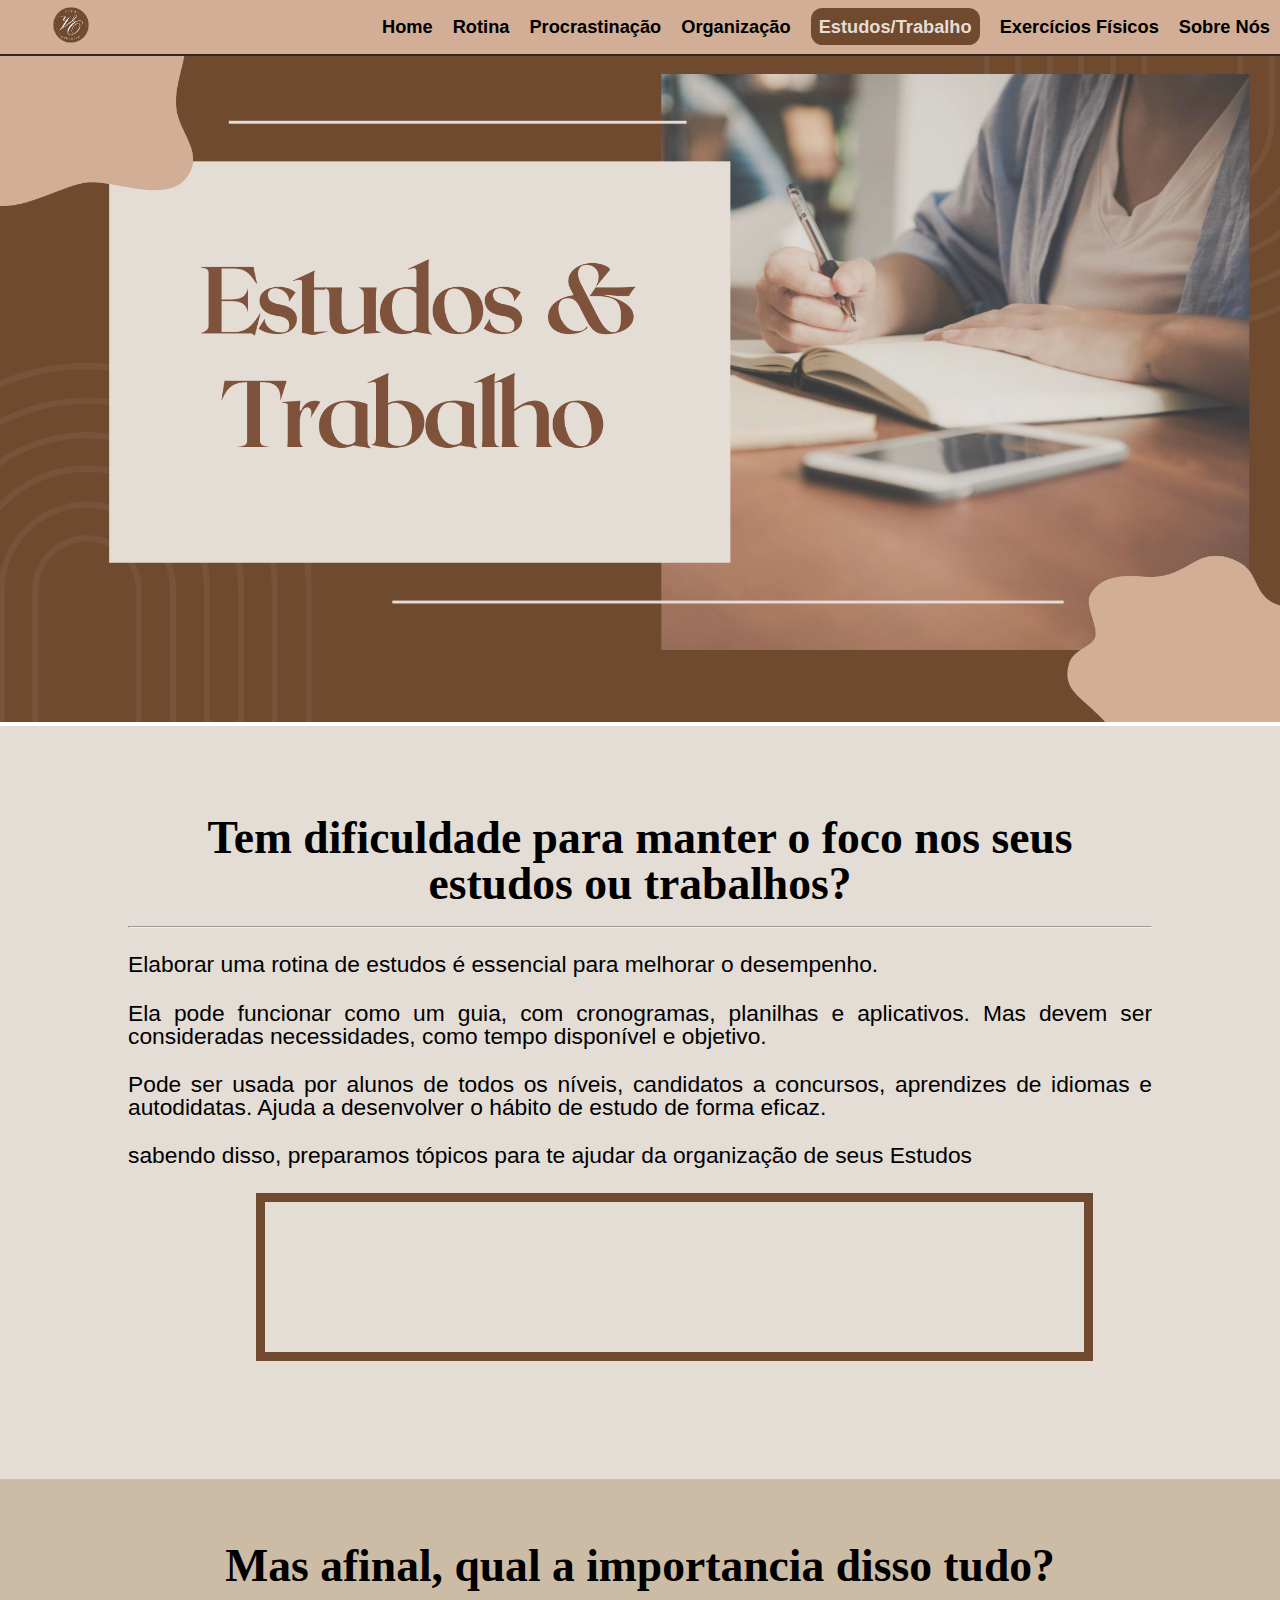
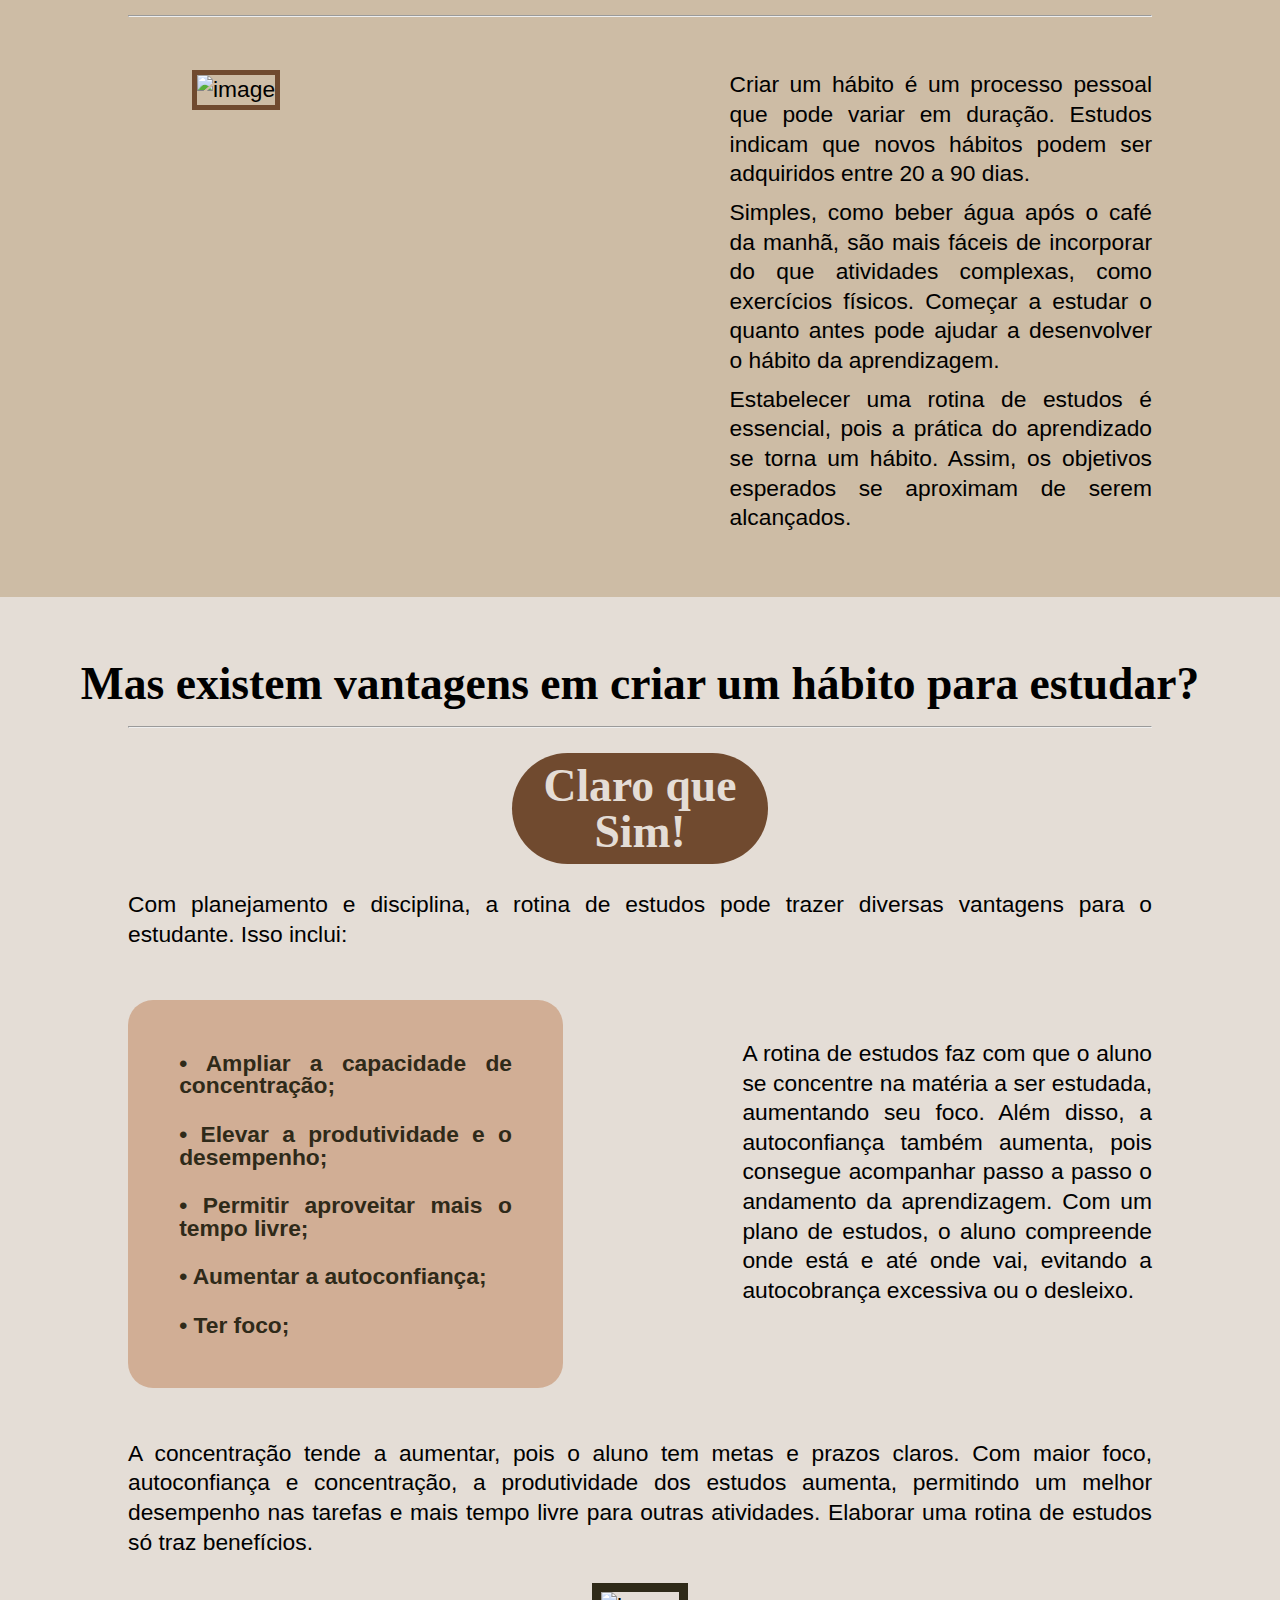
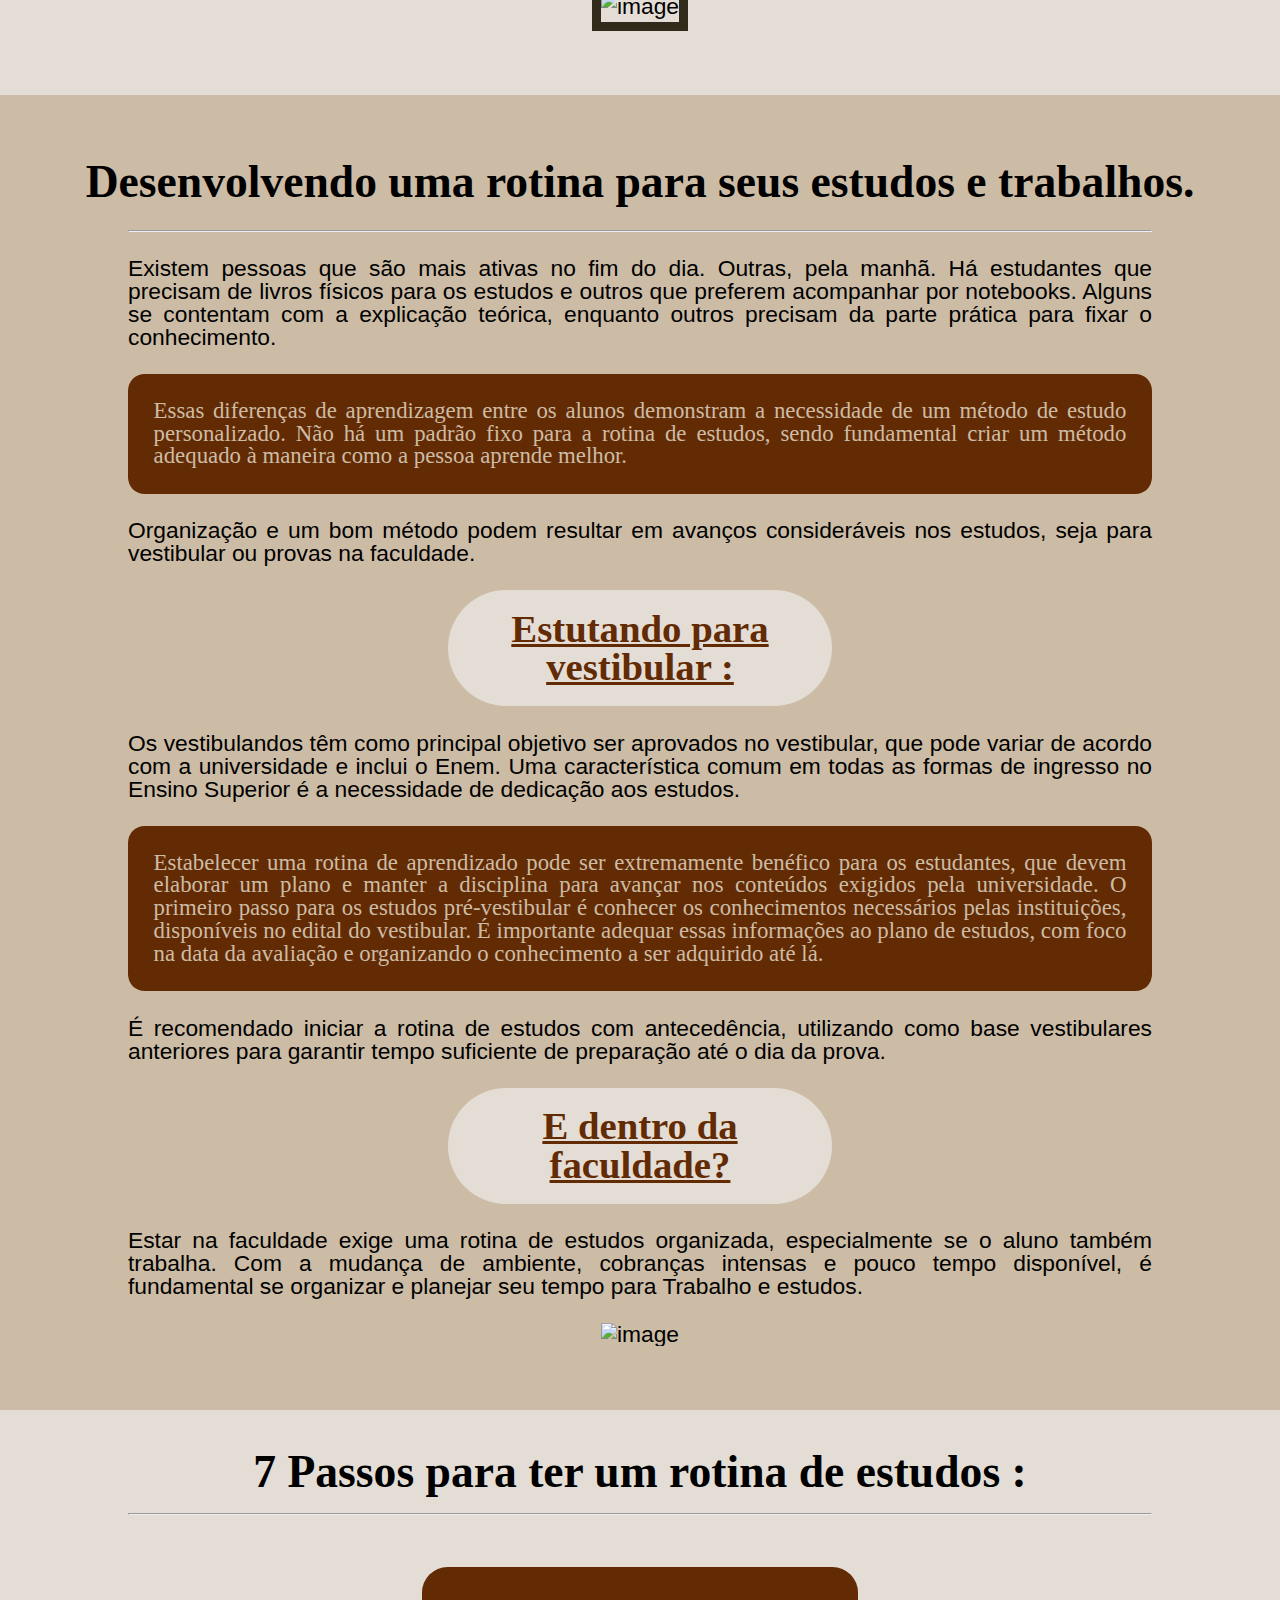
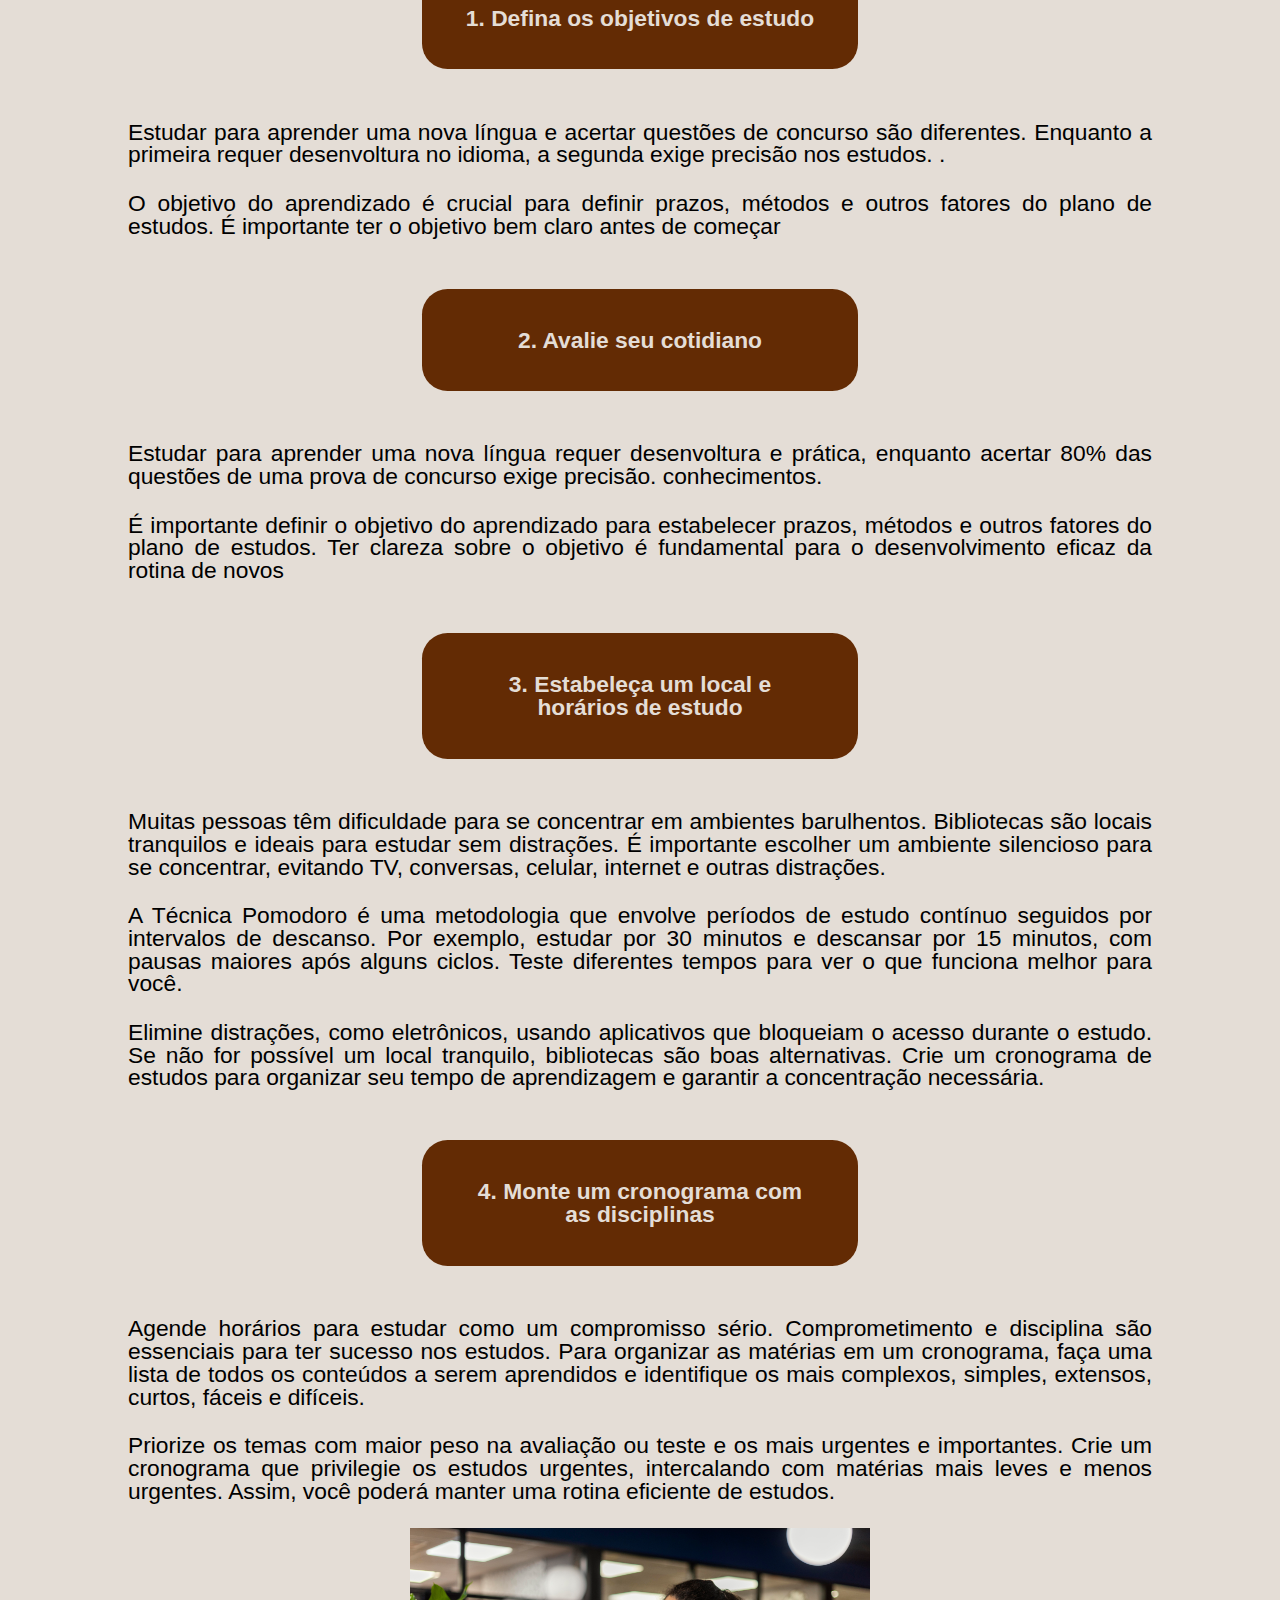
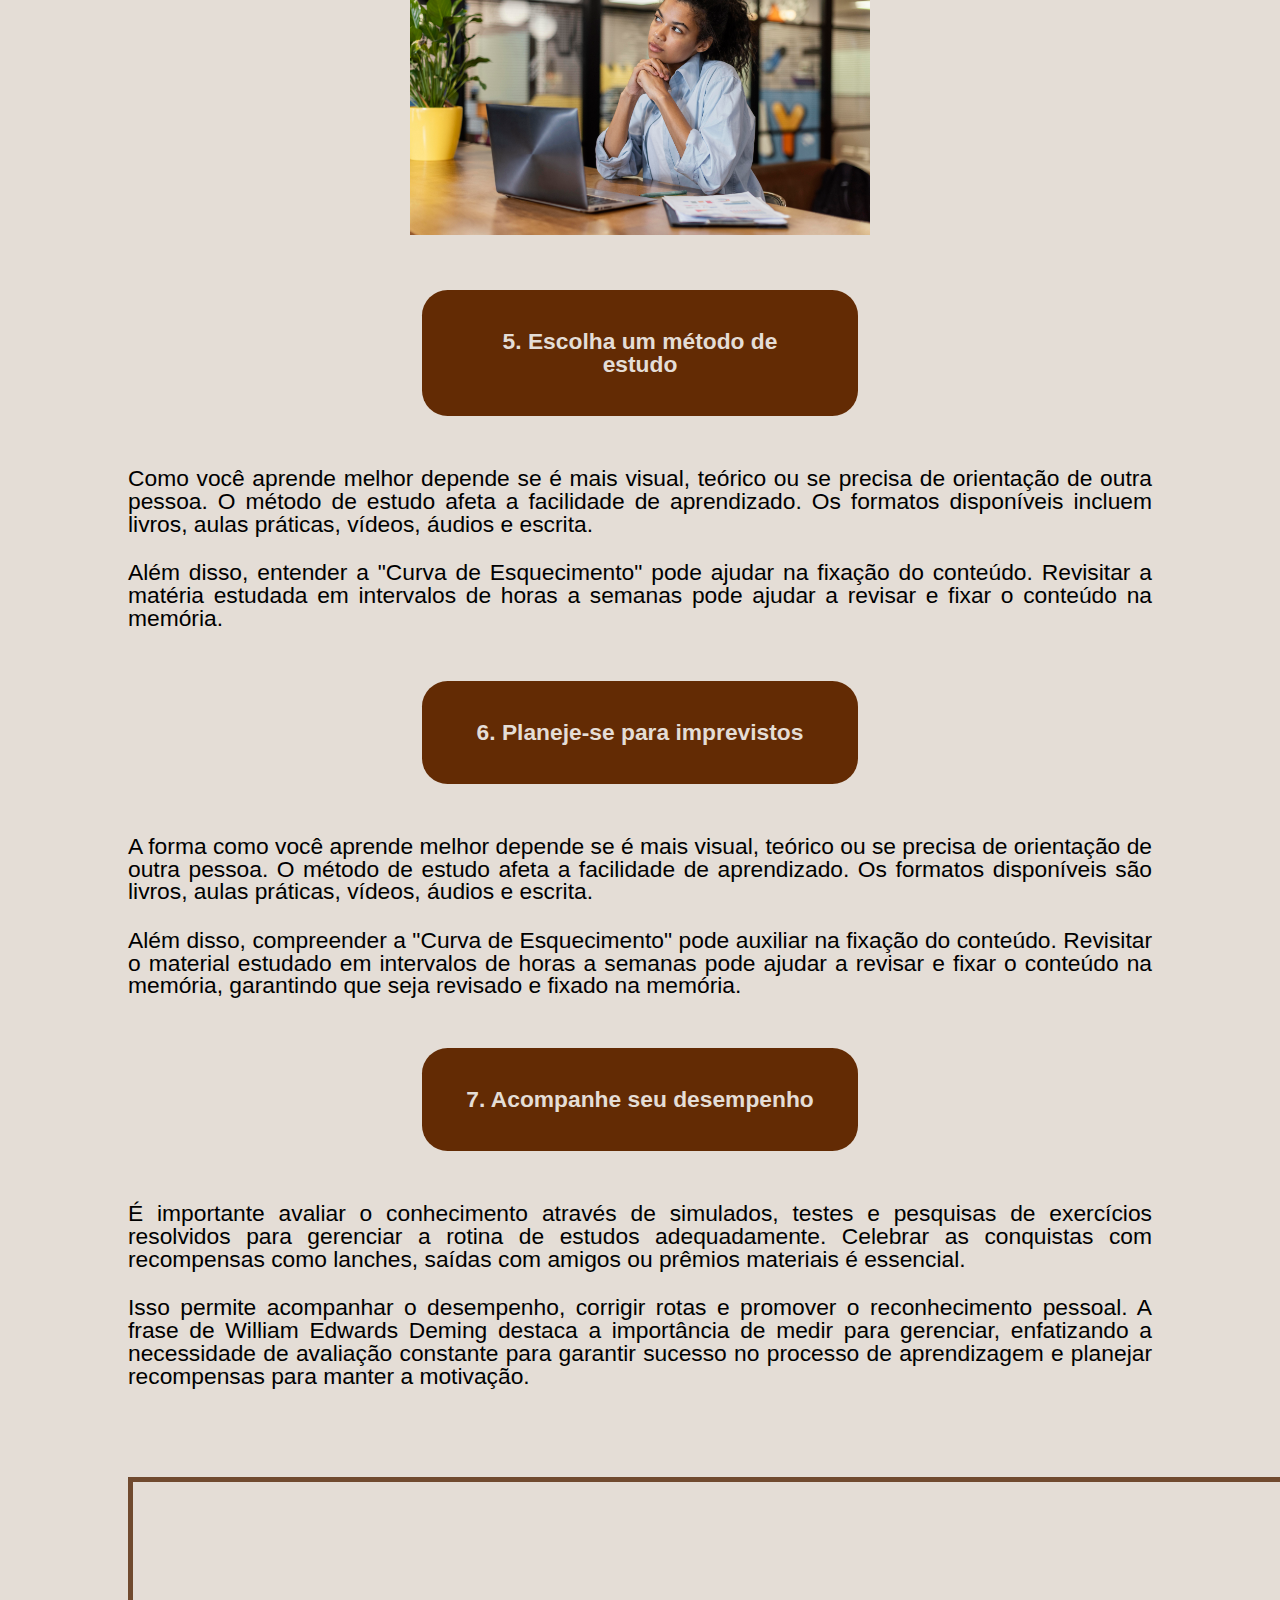
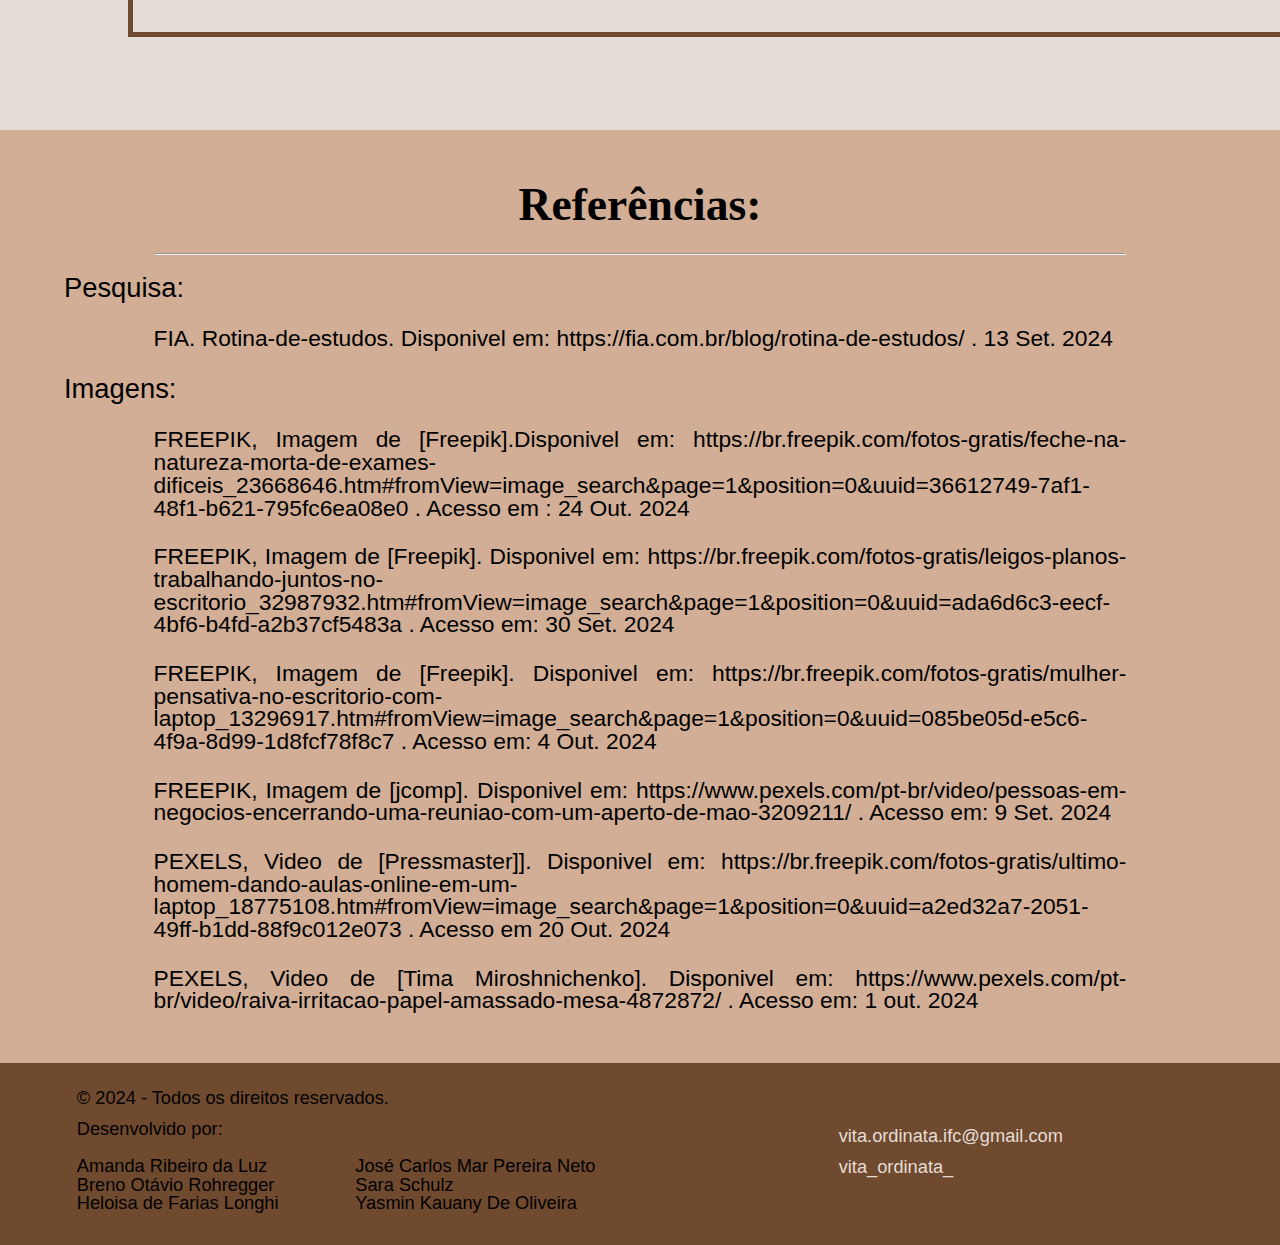
==== estudosTrabalho.html @ f7351e09 "correções ortograficas. Estudos e trabalhos" ====
<!DOCTYPE html>
<html lang="pt-br">

<head>
    <meta charset="UTF-8">
    <meta name="viewport" content="width=device-width, initial-scale=1.0">
    <title>Estudos e Trabalho</title>
    <link rel="stylesheet" href="CSS/style_estudosTrabalho.css" type="text/css">
    <script src="https://kit.fontawesome.com/fdedbc4221.js" crossorigin="anonymous"></script>
</head>

<body class="estudosTrabalho">
    <header>
        <nav>
            <p><img src="src/LogoVitaOrdinata.png" alt="Logo Vita Ordinata"></p>
            <ul>
                <li>
                    <a href="index.html">Home</a>
                </li>
                <li>
                    <a href="rotina.html">Rotina</a>
                </li>
                <li>
                    <a href="procrastinacao.html">Procrastinação</a>
                </li>
                <li>
                    <a href="organizacao.html">Organização</a>
                </li>
                <li class="atual">
                    <a href="estudosTrabalho.html">Estudos/Trabalho</a>
                </li>
                <li>
                    <a href="exercicios.html">Exercícios Físicos</a>
                </li>
                <li>
                    <a href="sobre.html">Sobre Nós</a>
                </li>
            </ul>
        </nav>
    </header>
    <main>
        <p class="banner">
            <img src="./src/img.trabalhoEstudos/banner.png" alt="banner">
        </p>
        <section class="intro">  
            <h2>
                Tem dificuldade para manter o foco nos seus <br> estudos ou trabalhos?
            </h2>
            <hr>
            <p> 
                Elaborar uma rotina de estudos é essencial para melhorar o desempenho. 
            </p> 
            <p> 
                Ela pode funcionar como um guia, com cronogramas, planilhas e aplicativos. Mas devem ser consideradas necessidades, como tempo disponível e objetivo. 
            </p>
            <p> 
                Pode ser usada por alunos de todos os níveis, candidatos a concursos, aprendizes de idiomas e autodidatas. Ajuda a desenvolver o hábito de estudo de forma eficaz. 
            </p> 
             <p> 
                sabendo disso, preparamos tópicos para te ajudar da organização de seus Estudos 
            </p>
            <p class="video" >
                <video width="1250" autoplay loop muted>
                    <source src="src/img.trabalhoEstudos/dificuldadeEstudo.mp4">
                </video>
            </p>
             </section> 
             <section class="importancia"> 
                <h2> 
                    Mas afinal, qual a importancia disso tudo? 
                </h2>
                <hr>
                <div class="maior">
                    <div class="image">
                        <p class="image">
                            <img src="./src/img.trabalhoEstudos/livro.jpg" alt="image" width="750">
                        </p>
                    </div>
                    <div class="texto">
                        <p>
                            Criar um hábito é um processo pessoal que pode variar em duração. Estudos indicam que novos hábitos podem ser adquiridos entre 20 a 90 dias.
                        </p>
                        <p>
                            Simples, como beber água após o café da manhã, são mais fáceis de incorporar do que atividades complexas, como exercícios físicos. Começar a estudar o quanto antes pode ajudar a desenvolver o hábito da aprendizagem.
                        </p>  
                        <p>
                            Estabelecer uma rotina de estudos é essencial, pois a prática do aprendizado se torna um hábito. Assim, os objetivos esperados se aproximam de serem alcançados.
                        </p>
                    </div>
                </div>
             </section>
             <section class="vantagens">
                <h2>
                    Mas existem vantagens em criar um hábito para estudar?
                </h2>
                <hr>
                <h2 class="resposta">
                    Claro que Sim!
                </h2>
                <p>
                    Com planejamento e disciplina, a rotina de estudos pode trazer diversas vantagens para o estudante. Isso inclui:
                </p>
                <div class="maior">
                    <div class="lista">
                        <ul>
                            <li>
                                • Ampliar a capacidade de concentração;
                            </li>
                            <li>
                                • Elevar a produtividade e o desempenho;
                            </li>
                            <li>
                                • Permitir aproveitar mais o tempo livre;
                            </li>
                            <li>
                                • Aumentar a autoconfiança;
                            </li>
                            <li>
                                • Ter foco;
                            </li>
                        </ul>
                    </div>
                    <div class="text"> 
                        <p>
                            A rotina de estudos faz com que o aluno se concentre na matéria a ser estudada, aumentando seu foco. Além disso, a autoconfiança também aumenta, pois consegue acompanhar passo a passo o andamento da aprendizagem. Com um plano de estudos, o aluno compreende onde está e até onde vai, evitando a autocobrança excessiva ou o desleixo. 
                        </p>
                    </div> 
                </div>
                <p>
                    A concentração tende a aumentar, pois o aluno tem metas e prazos claros. Com maior foco, autoconfiança e concentração, a produtividade dos estudos aumenta, permitindo um melhor desempenho nas tarefas e mais tempo livre para outras atividades. Elaborar uma rotina de estudos só traz benefícios.
                </p>
                <p class="img">
                    <img src="./src/img.trabalhoEstudos/book.jpg" alt="image">
                </p>
             </section>
             <section class="rotina">
                <h2>
                    Desenvolvendo uma rotina para seus estudos e trabalhos.
                </h2>
                <hr>
                <p>
                    Existem pessoas que são mais ativas no fim do dia. Outras, pela manhã. Há estudantes que precisam de livros físicos para os estudos e outros que preferem acompanhar por notebooks. Alguns se contentam com a explicação teórica, enquanto outros precisam da parte prática para fixar o conhecimento.
                </p>
                <p class="diferente">
                    Essas diferenças de aprendizagem entre os alunos demonstram a necessidade de um método de estudo personalizado. Não há um padrão fixo para a rotina de estudos, sendo fundamental criar um método adequado à maneira como a pessoa aprende melhor. 
                </p>
                <p>
                    Organização e um bom método podem resultar em avanços consideráveis nos estudos, seja para vestibular ou provas na faculdade.
                </p>
                <h3>
                    Estutando para vestibular :
                </h3>
                <p>
                    Os vestibulandos têm como principal objetivo ser aprovados no vestibular, que pode variar de acordo com a universidade e inclui o Enem. Uma característica comum em todas as formas de ingresso no Ensino Superior é a necessidade de dedicação aos estudos. 
                </p>
                <p class="diferente">
                    Estabelecer uma rotina de aprendizado pode ser extremamente benéfico para os estudantes, que devem elaborar um plano e manter a disciplina para avançar nos conteúdos exigidos pela universidade. O primeiro passo para os estudos pré-vestibular é conhecer os conhecimentos necessários pelas instituições, disponíveis no edital do vestibular. É importante adequar essas informações ao plano de estudos, com foco na data da avaliação e organizando o conhecimento a ser adquirido até lá.
                </p>
                <p>
                    É recomendado iniciar a rotina de estudos com antecedência, utilizando como base vestibulares anteriores para garantir tempo suficiente de preparação até o dia da prova.
                </p>
                <h3>
                    E dentro da faculdade?
                </h3>
                <p>
                    Estar na faculdade exige uma rotina de estudos organizada, especialmente se o aluno também trabalha. Com a mudança de ambiente, cobranças intensas e pouco tempo disponível, é fundamental se organizar e planejar seu tempo para Trabalho e estudos.
                </p>
                <p class="img">
                    <img src="./src/img.trabalhoEstudos/mesaWork.jpg" alt="image">
                </p>
             </section>
             <section class="lista">
                <h2>7 Passos para ter um rotina de estudos :</h2>
                <hr>
                <ul>
                    <li>
                        <h3>1. Defina os objetivos de estudo</h3>
                        <p>
                            Estudar para aprender uma nova língua e acertar questões de concurso são diferentes. Enquanto a primeira requer desenvoltura no idioma, a segunda exige precisão nos estudos. .
                            
                        </p>
                        <p>
                            O objetivo do aprendizado é crucial para definir prazos, métodos e outros fatores do plano de estudos. É importante ter o objetivo bem claro antes de começar
                        </p>
                    </li>
                    <li>
                        <h3>
                            2. Avalie seu cotidiano
                        </h3>
                        <p>
                            Estudar para aprender uma nova língua requer desenvoltura e prática, enquanto acertar 80% das questões de uma prova de concurso exige precisão. conhecimentos.
                        </p>
                        <p>
                            É importante definir o objetivo do aprendizado para estabelecer prazos, métodos e outros fatores do plano de estudos. Ter clareza sobre o objetivo é fundamental para o desenvolvimento eficaz da rotina de novos 
                        </p>
                    </li>
                    <li>
                        <h3>
                            3. Estabeleça um local e horários de estudo
                        </h3>
                        <p>
                            Muitas pessoas têm dificuldade para se concentrar em ambientes barulhentos. Bibliotecas são locais tranquilos e ideais para estudar sem distrações. É importante escolher um ambiente silencioso para se concentrar, evitando TV, conversas, celular, internet e outras distrações. 
                        </p>
                        <p>
                            A Técnica Pomodoro é uma metodologia que envolve períodos de estudo contínuo seguidos por intervalos de descanso. Por exemplo, estudar por 30 minutos e descansar por 15 minutos, com pausas maiores após alguns ciclos. Teste diferentes tempos para ver o que funciona melhor para você. 
                        </p>
                        <p>
                            Elimine distrações, como eletrônicos, usando aplicativos que bloqueiam o acesso durante o estudo. Se não for possível um local tranquilo, bibliotecas são boas alternativas. Crie um cronograma de estudos para organizar seu tempo de aprendizagem e garantir a concentração necessária.
                        </p>
                    </li>
                    <li>
                        <h3>
                            4. Monte um cronograma com as disciplinas
                        </h3>
                        <p>
                            Agende horários para estudar como um compromisso sério. Comprometimento e disciplina são essenciais para ter sucesso nos estudos. Para organizar as matérias em um cronograma, faça uma lista de todos os conteúdos a serem aprendidos e identifique os mais complexos, simples, extensos, curtos, fáceis e difíceis. 
                        </p>
                        <p>
                            Priorize os temas com maior peso na avaliação ou teste e os mais urgentes e importantes. Crie um cronograma que privilegie os estudos urgentes, intercalando com matérias mais leves e menos urgentes. Assim, você poderá manter uma rotina eficiente de estudos.
                        </p>
                    </li>
                    <li>
                    <p class="img">
                        <img src="./src/img.trabalhoEstudos/pensando.jpg" alt="image">
                    </p>
                </li>
                    <li> 
                        <h3>
                            5. Escolha um método de estudo
                        </h3>
                        <p>
                            Como você aprende melhor depende se é mais visual, teórico ou se precisa de orientação de outra pessoa. O método de estudo afeta a facilidade de aprendizado. Os formatos disponíveis incluem livros, aulas práticas, vídeos, áudios e escrita. 
                        </p>
                        <p>
                            Além disso, entender a "Curva de Esquecimento" pode ajudar na fixação do conteúdo. Revisitar a matéria estudada em intervalos de horas a semanas pode ajudar a revisar e fixar o conteúdo na memória.
                        </p>
                    </li>
                    <li>
                        <h3>
                            6. Planeje-se para imprevistos
                        </h3>
                        <p>
                            A forma como você aprende melhor depende se é mais visual, teórico ou se precisa de orientação de outra pessoa. O método de estudo afeta a facilidade de aprendizado. Os formatos disponíveis são livros, aulas práticas, vídeos, áudios e escrita. 
                        </p>
                        <p>
                            Além disso, compreender a "Curva de Esquecimento" pode auxiliar na fixação do conteúdo. Revisitar o material estudado em intervalos de horas a semanas pode ajudar a revisar e fixar o conteúdo na memória, garantindo que seja revisado e fixado na memória.
                        </p>
                    </li>
                    <li>
                        <h3>
                            7. Acompanhe seu desempenho
                        </h3>
                        <p>
                            É importante avaliar o conhecimento através de simulados, testes e pesquisas de exercícios resolvidos para gerenciar a rotina de estudos adequadamente. Celebrar as conquistas com recompensas como lanches, saídas com amigos ou prêmios materiais é essencial. 
                        </p>
                        <p>
                            Isso permite acompanhar o desempenho, corrigir rotas e promover o reconhecimento pessoal. A frase de William Edwards Deming destaca a importância de medir para gerenciar, enfatizando a necessidade de avaliação constante para garantir sucesso no processo de aprendizagem e planejar recompensas para manter a motivação.
                        </p>
                    </li>
                </ul>
                <p class="video">
                    <video width="1475" autoplay loop muted>
                        <source src="./src/img.trabalhoEstudos/trabalhoFinalizado.mp4">
                    </video>
                </p>
             </section>
             <section class="referencias">
                
                <h2>
                    Referências:
                </h2>
                <hr>
                <h3>
                    Pesquisa:
                </h3>
                <p>
                    FIA. Rotina-de-estudos. Disponivel em: <a href="https://fia.com.br/blog/rotina-de-estudos/">https://fia.com.br/blog/rotina-de-estudos/</a> . 13 Set. 2024
                </p>
                <h3>
                    Imagens:
                </h3>
                <p>
                    FREEPIK, Imagem de [Freepik].Disponivel em: <a href="https://br.freepik.com/fotos-gratis/feche-na-natureza-morta-de-exames-dificeis_23668646.htm#fromView=image_search&page=1&position=0&uuid=36612749-7af1-48f1-b621-795fc6ea08e0">https://br.freepik.com/fotos-gratis/feche-na-natureza-morta-de-exames-dificeis_23668646.htm#fromView=image_search&page=1&position=0&uuid=36612749-7af1-48f1-b621-795fc6ea08e0</a> . Acesso em : 24 Out. 2024
                </p>
                <p>
                    FREEPIK, Imagem de [Freepik]. Disponivel em: <a href="https://br.freepik.com/fotos-gratis/leigos-planos-trabalhando-juntos-no-escritorio_32987932.htm#fromView=image_search&page=1&position=0&uuid=ada6d6c3-eecf-4bf6-b4fd-a2b37cf5483a">https://br.freepik.com/fotos-gratis/leigos-planos-trabalhando-juntos-no-escritorio_32987932.htm#fromView=image_search&page=1&position=0&uuid=ada6d6c3-eecf-4bf6-b4fd-a2b37cf5483a</a> . Acesso em: 30 Set. 2024
                </p>
                <p>
                    FREEPIK, Imagem de [Freepik]. Disponivel em: <a href=" https://br.freepik.com/fotos-gratis/mulher-pensativa-no-escritorio-com-laptop_13296917.htm#fromView=image_search&page=1&position=0&uuid=085be05d-e5c6-4f9a-8d99-1d8fcf78f8c7"> https://br.freepik.com/fotos-gratis/mulher-pensativa-no-escritorio-com-laptop_13296917.htm#fromView=image_search&page=1&position=0&uuid=085be05d-e5c6-4f9a-8d99-1d8fcf78f8c7</a> . Acesso em: 4 Out. 2024
                </p>
                
                <p>
                    FREEPIK, Imagem de [jcomp]. Disponivel em: <a href="https://www.pexels.com/pt-br/video/pessoas-em-negocios-encerrando-uma-reuniao-com-um-aperto-de-mao-3209211/"> https://www.pexels.com/pt-br/video/pessoas-em-negocios-encerrando-uma-reuniao-com-um-aperto-de-mao-3209211/ </a> . Acesso em: 9 Set. 2024
                </p>
                <p>
                    PEXELS, Video de [Pressmaster]]. Disponivel em: <a href="https://br.freepik.com/fotos-gratis/ultimo-homem-dando-aulas-online-em-um-laptop_18775108.htm#fromView=image_search&page=1&position=0&uuid=a2ed32a7-2051-49ff-b1dd-88f9c012e073">https://br.freepik.com/fotos-gratis/ultimo-homem-dando-aulas-online-em-um-laptop_18775108.htm#fromView=image_search&page=1&position=0&uuid=a2ed32a7-2051-49ff-b1dd-88f9c012e073</a> . Acesso em 20 Out. 2024
                </p>
                <p>
                    PEXELS, Video de [Tima Miroshnichenko]. Disponivel em: <a href=" https://www.pexels.com/pt-br/video/raiva-irritacao-papel-amassado-mesa-4872872/ "> https://www.pexels.com/pt-br/video/raiva-irritacao-papel-amassado-mesa-4872872/ </a>. Acesso em: 1 out. 2024
                </p>
             </section>
    </main>
    <footer>

        <ul>
            <li class="direitos">
                <p>&copy; 2024 - Todos os direitos reservados.</p>
            </li>
            <li class="des">
                <p>Desenvolvido por: </p>
            </li>

            <li class="alunos">
                <p>Amanda Ribeiro da Luz <br>
                    Breno Otávio Rohregger <br>
                    Heloisa de Farias Longhi </p>
                <p>José Carlos Mar Pereira Neto <br>
                    Sara Schulz <br>
                    Yasmin Kauany De Oliveira</p>
            </li>
        </ul>
        <ul class="logos">
            <li><a href="vita.ordinata.ifc@gmail.com"><i class="fa-solid fa-at"></i> vita.ordinata.ifc@gmail.com</a>
            </li>
            <li><a href="https://www.instagram.com/vita_ordinata_/"><span class="fa-brands fa-instagram"></span>
                    vita_ordinata_</a></li>
        </ul>
    </footer>
</body>

</html>
---- CSS/style_estudosTrabalho.css ----
/* http://meyerweb.com/eric/tools/css/reset/ 
   v2.0 | 20110126
   License: none (public domain)
*/

html,
body,
div,
span,
applet,
object,
iframe,
h1,
h2,
h3,
h4,
h5,
h6,
p,
blockquote,
pre,
a,
abbr,
acronym,
address,
big,
cite,
code,
del,
dfn,
em,
img,
ins,
kbd,
q,
s,
samp,
small,
strike,
strong,
sub,
sup,
tt,
var,
b,
u,
i,
center,
dl,
dt,
dd,
ol,
ul,
li,
fieldset,
form,
label,
legend,
table,
caption,
tbody,
tfoot,
thead,
tr,
th,
td,
article,
aside,
canvas,
details,
embed,
figure,
figcaption,
footer,
header,
hgroup,
menu,
nav,
output,
ruby,
section,
summary,
time,
mark,
audio,
video {
	margin: 0;
	padding: 0;
	border: 0;
	font-size: 100%;
	font: inherit;
	vertical-align: baseline;
}

/* HTML5 display-role reset for older browsers */
article,
aside,
details,
figcaption,
figure,
footer,
header,
hgroup,
menu,
nav,
section {
	display: block;
}

body {
	line-height: 1;
}

ol,
ul {
	list-style: none;
}

blockquote,
q {
	quotes: none;
}

blockquote:before,
blockquote:after,
q:before,
q:after {
	content: '';
	content: none;
}

table {
	border-collapse: collapse;
	border-spacing: 0;
}

/*==========================================
                GERAL
============================================*/

html {
	font-family: 'Trebuchet MS', 'Lucida Sans Unicode', 'Lucida Grande', 'Lucida Sans', Arial, sans-serif;
	font-size: calc(10px + 1vw);
}

a {
	color: black;
	text-decoration: none;
}
/*==========================================
           		 HEADER
============================================*/
header {
	border-bottom: 2.5px solid #2f2a19;
}
header nav {
	display: flex;
	background-color: #d1ae95;
	padding: 5px 0 5px 0;
	align-items: center;
	justify-content: space-between;
	position: fixed;
	top: 0%;
	width: 100%;
	border-bottom: 2.5px solid #2f2a19;
}

header nav p img{
	border-radius: 50px;
	justify-content: left;
	width: 40px;
	margin: 0 0 0 4vw;
}

header nav ul {
	display: flex;
	justify-content: right;
	font-size: 0.8rem;
	font-weight: bold;
}

header nav ul li {
	margin: 0 10px 0 10px;
}

header nav ul li.atual a {
	background-color: #704a2f;
	color: #e4ddd6;
	padding: 8px;
	border-radius: 0.5rem;
}
/*==========================================
            	MAIN
============================================*/
body.estudosTrabalho main h2{
	text-align: center;
	font-size: 2rem;
	font-weight: bold;
	font-family:'Times New Roman', Times, serif ;
}
body.estudosTrabalho main p{
	text-align: justify;
}
body.estudosTrabalho main p.img{
	text-align: center;
}
body.estudosTrabalho main p.img img{
	width: 45%;
}
body.estudosTrabalho main hr{
	margin: 1.5vw 10vw 1.5vw 10vw;
	color: #2f2a19;
}
/*==========================================
            	Banner
============================================*/
main p.banner img{
	width: 100%;
}
/*==========================================
            	Intro
============================================*/
section.intro{
	background-color: #e4ddd6;
	padding: 3vw 0 3vw 0;
}
section.intro h2{
	margin: 4vw 0 0 0;
}

section.intro p{
    margin: 2vw 10vw 2vw 10vw;
}
section.intro p.video video{
	margin: 0 10vw 4vw 10vw;
	text-align: center;
	border: 9px solid #704a2f;
	width: 80%;
}

/*==========================================
            	Importancia
============================================*/
section.importancia {
	background-color: #cdbca5;
	padding: 3vw 0 3vw 0;
}
section.importancia h2{
    margin: 2vw 0 2vw 0;
}
section.importancia div.maior{
	display: flex;
	width: 100%;
}
section.importancia div.maior div.image {
	width: 50%;
	margin: 2vw 2vw 2vw 10vw;
}
section.importancia p.image img{
	border: 5px solid #704a2f;
	width: 70%;
}
section.importancia div.maior div.texto{
	width: 50%;
	margin: 2vw 10vw 2vw 2vw ;
}
section.importancia p{
	margin: 0.7vw 0 0 5vw;
	line-height: 1.3rem;
}

/*==========================================
           		 Vantagens
============================================*/
section.vantagens{
	background-color: #e4ddd6;
	padding: 3vw 0 3vw 0;
	
}
section.vantagens h2{
	margin: 2vw 0 0 0;
}
section.vantagens h2.resposta{
	font-weight: bold;
	background-color: #704a2f;
	padding: 10px 10px 10px 10px;
	border-radius: 100px;
	color:#e4ddd6;
	margin: 2vw 40vw 2vw 40vw;
}
section.vantagens p{
	margin: 2vw 10vw 2vw 10vw;
	line-height: 1.3rem;
}
section.vantagens div.maior{
	display: flex;
}
section.vantagens div.maior div.lista{
	width: 50%;
	margin: 2vw 2vw 2vw 10vw;
}
section.vantagens ul{
	background-color: #d1ae95;
	border-radius: 25px;
	padding: 2vw;
	margin: 0 10vw 0 0;
}
section.vantagens ul li{
	text-align: justify;
	color: #2f2a19;
	margin: 2vw;
	font-weight: bold;
}
section.vantagens div.maior div.text{
	width: 50%;
}
section.vantagens div.maior div.text p{
	margin: 5vw 10vw 2vw 2vw ;
}
section.vantagens p.img img{
	border: #2f2a19 solid 9px;
}
/*==========================================
           		 Rotina
============================================*/
section.rotina{
	background-color: #cdbca5;
	padding: 3vw 0 3vw 0;
}
section.rotina p{
	margin: 2vw 10vw 2vw 10vw;
}
section.rotina h2{
	margin: 2vw;
}
section.rotina h3{
	font-weight: bold;
	font-size: 1.7rem;
	font-family: 'Times New Roman', Times, serif;
	text-align: center;
	background-color: #e4ddd6;
	padding: 1.5vw;
	border-radius: 10vw;
	color: #632b04;
	text-decoration: underline;
	margin: 2vw 35vw;
}
section.rotina p.diferente{
	background-color: #632b04;
	color: #cdbca5;
	padding: 2vw;
	border-radius: 1.3vw;
	font-family: 'Times New Roman', Times, serif;
}
/*==========================================
           		 Lista
============================================*/
section.lista{
	background-color: #e4ddd6;
	padding: 3vw 0 3vw 0;
}
section.lista ul li h3{
	text-align: center;
	font-weight: bold;
	margin: 4vw 33vw ;
	background-color: #632b04;
	color: #e4ddd6;
	padding: 40px;
	border-radius: 2vw ;
}
section.lista ul li p{
	margin: 2vw 10vw 2vw 10vw;;
}	
section.lista p.video video{
	margin: 5vw 10vw 4vw 10vw;
	text-align: center;
	border: 5px solid #704a2f;
}
/*==========================================
           		 Referencias
============================================*/
section.referencias {
	background-color: #d1ae95;
	padding: 2vw;
}
section.referencias h2{
	font-size: 2rem;
	margin: 2vw;
}
section.referencias h3{
	margin: 0 3vw 0 3vw;
	font-size: 1.2rem;
}
section.referencias p{
	margin: 2vw 10vw 2vw 10vw;
	text-align: left;
}
/*==========================================
           		 FOOTER
============================================*/
footer {
	background-color: #704a2f;
	padding: 2vw 0vw 2vw 0;
	display: flex;
	font-size: 0.8rem;

}

footer ul li a {
	color: #e4ddd6;
}

footer ul li.direitos p {
	margin: 0 4vw 0.2vw 6vw;
}

footer ul li.des p {
	margin: 1vw 1vw 1vw 6vw;
}

footer ul li.alunos {
	display: flex;

	font-size: 0.8rem;
}

footer ul li.alunos p {
	margin: 0.5vw 0 0.6vw 6vw;
}

footer ul.logos {
	margin: 2vw 4vw 1vw 18vw;
}

footer ul.logos li {
	margin: 1vw;
}
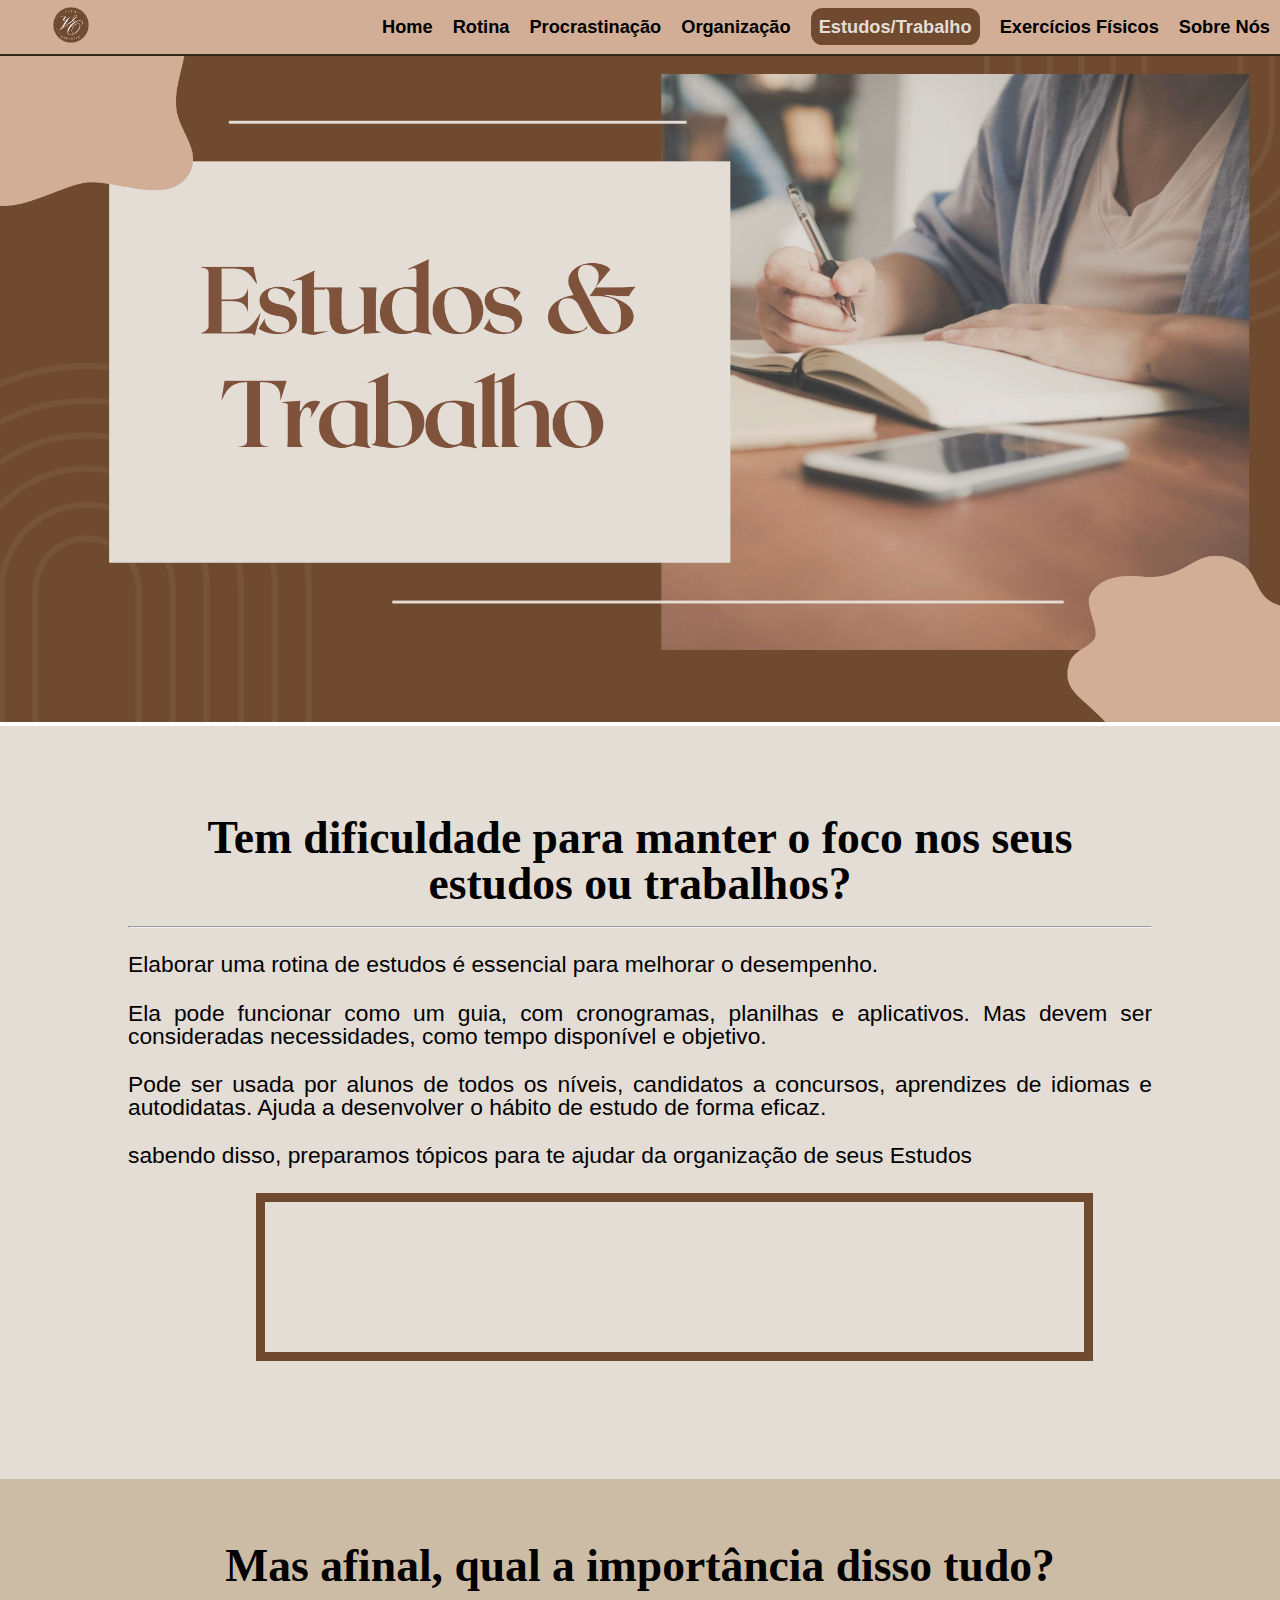
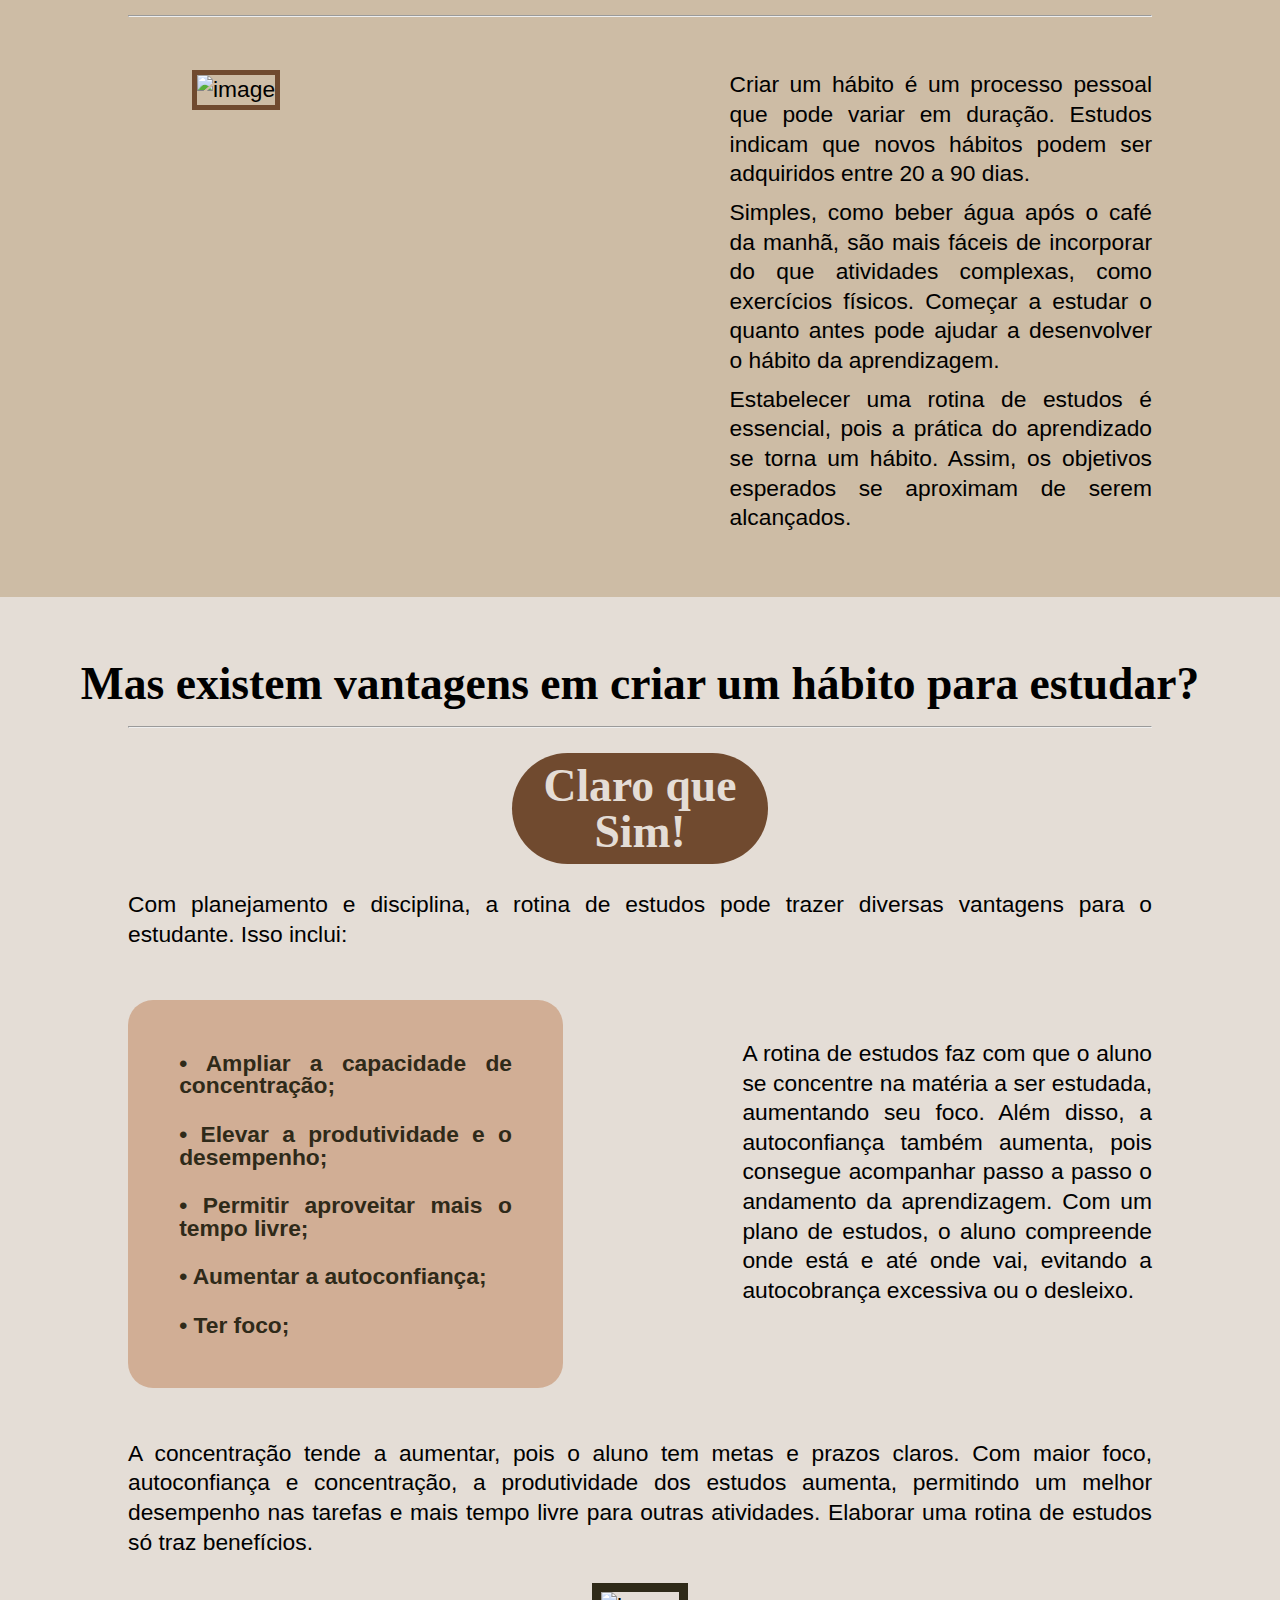
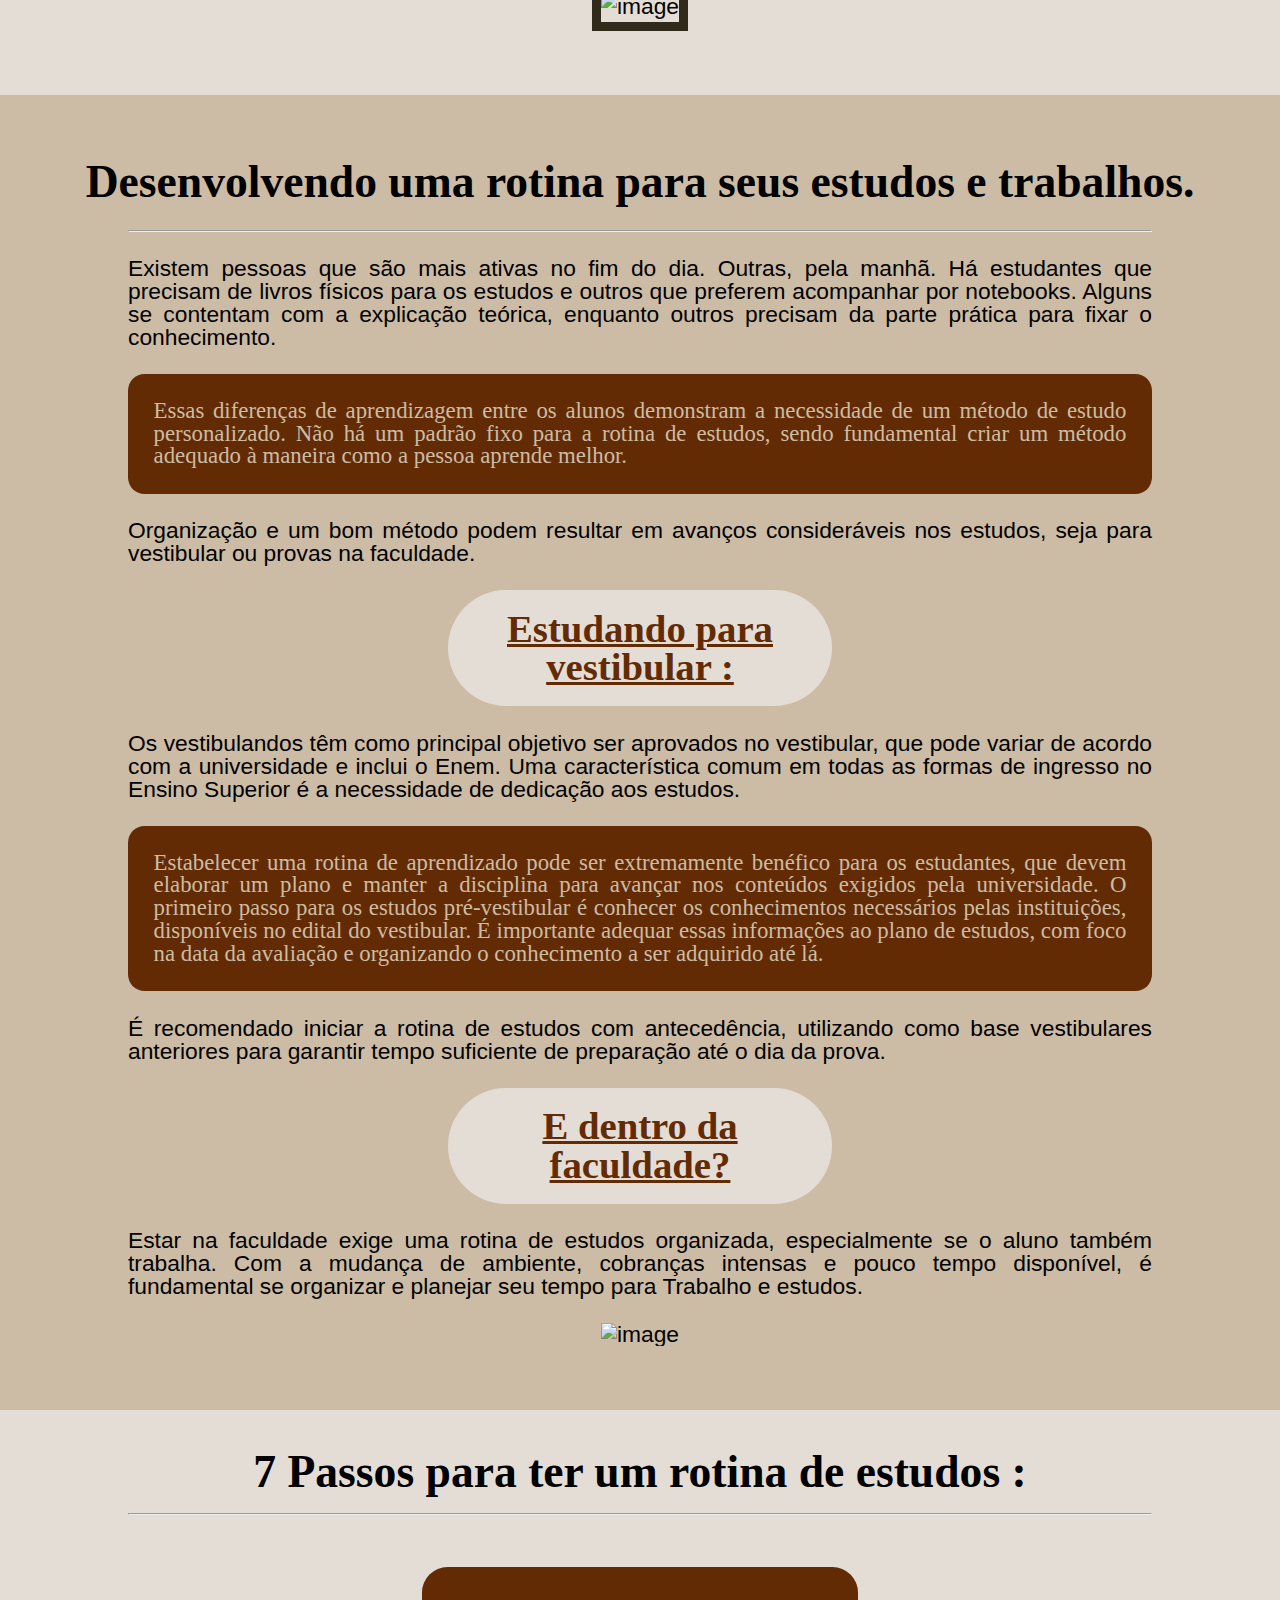
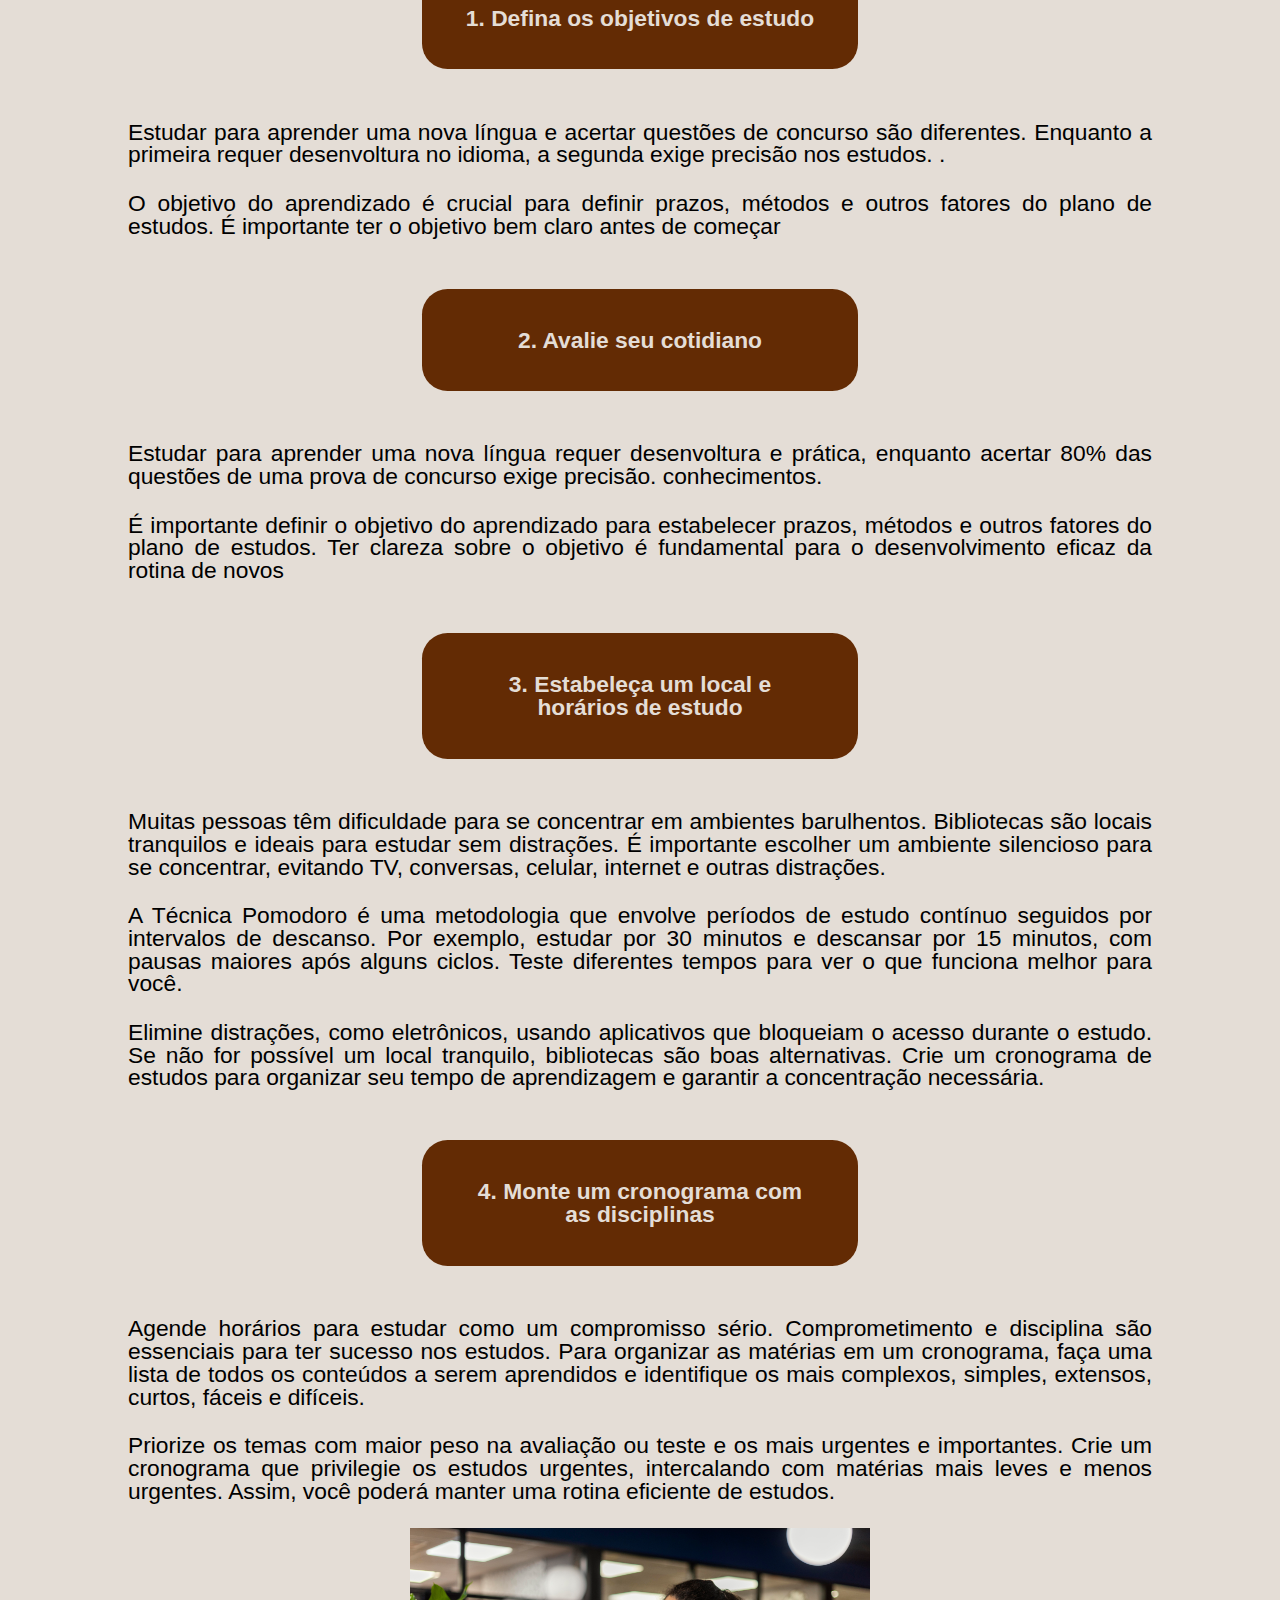
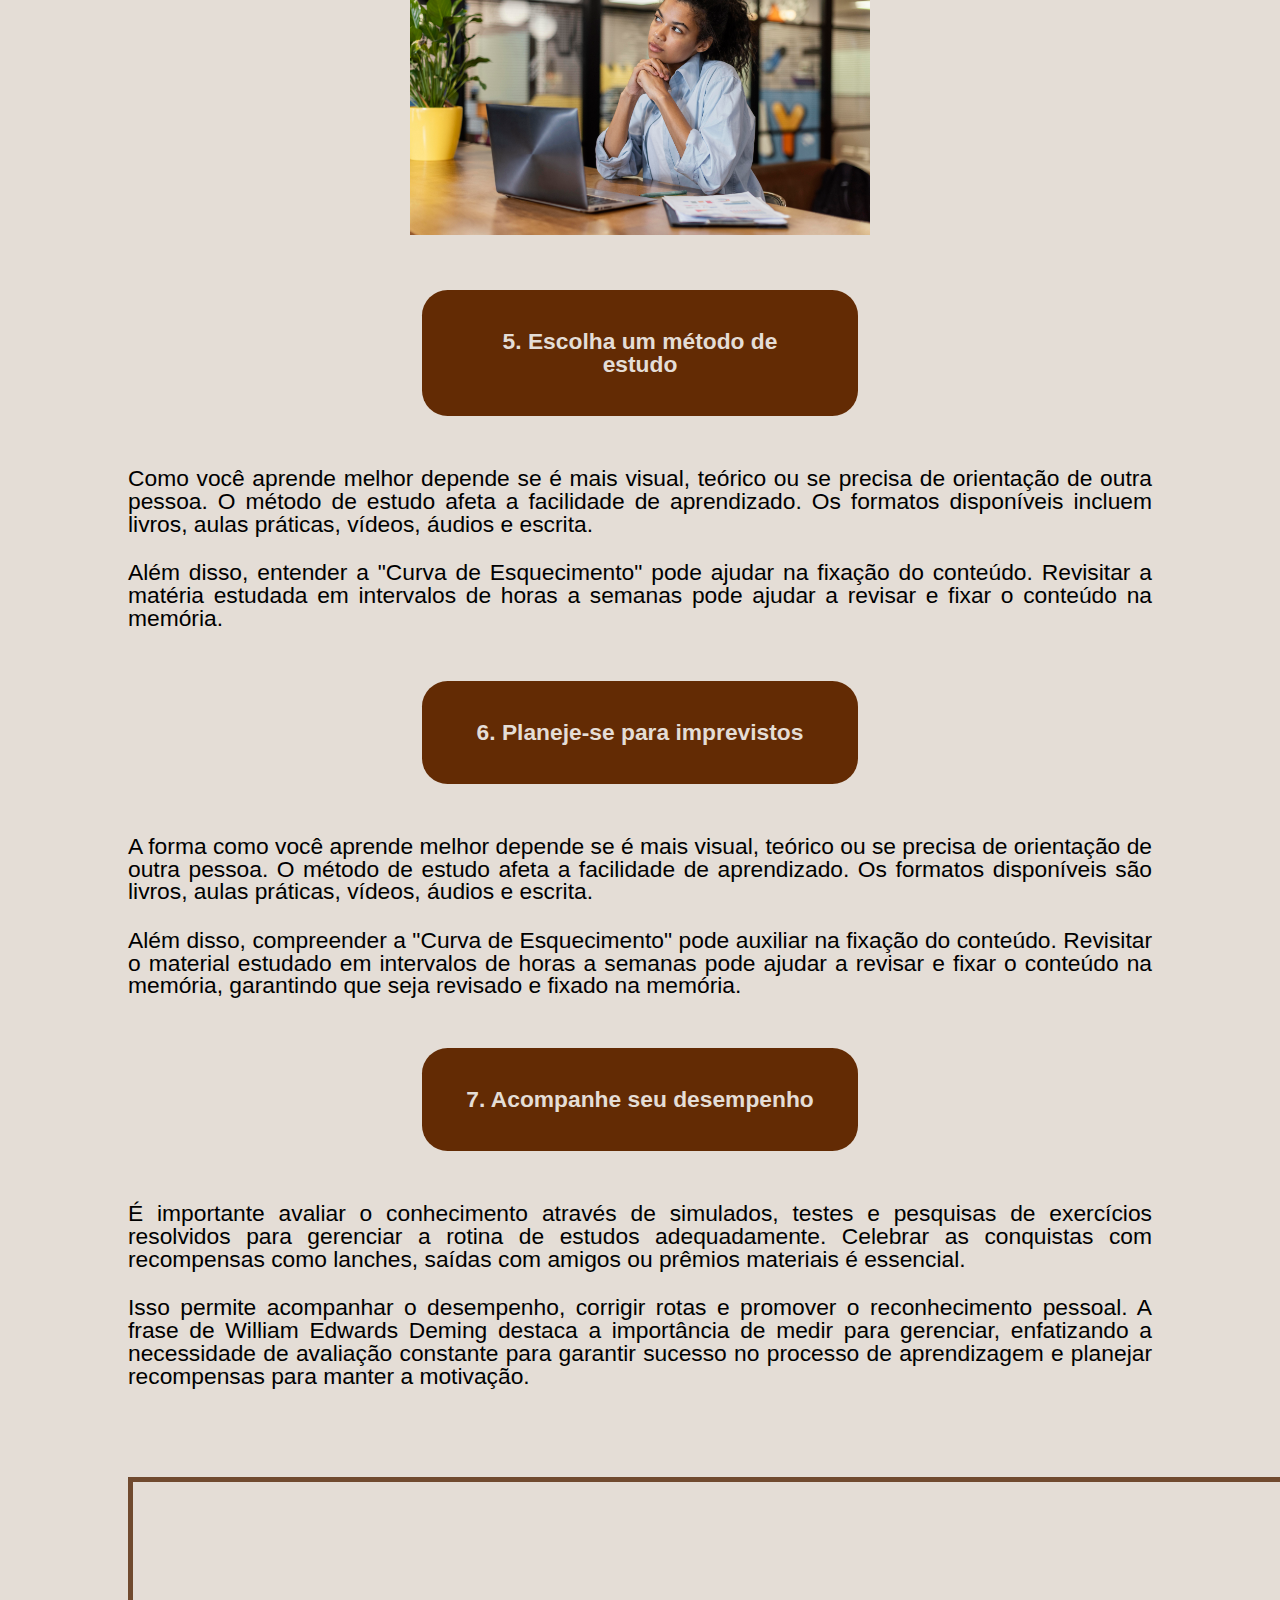
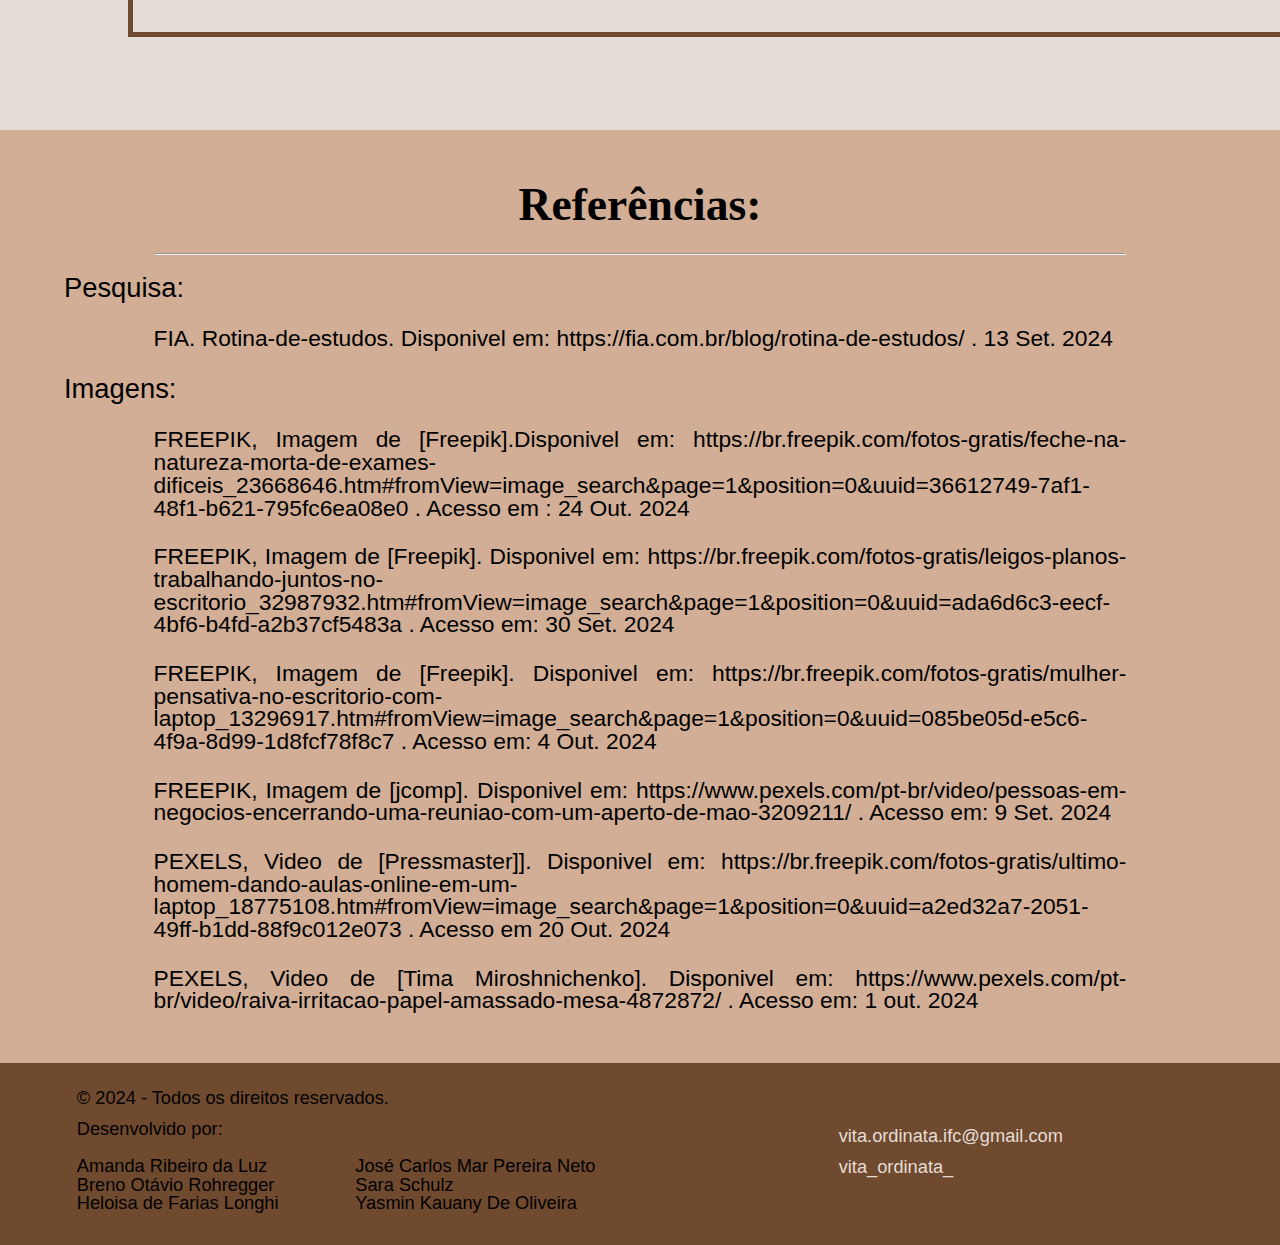
==== commit 186ddb73: "Correções ortográficas" ====
--- a/estudosTrabalho.html
+++ b/estudosTrabalho.html
@@ -67,7 +67,7 @@
              </section> 
              <section class="importancia"> 
                 <h2> 
-                    Mas afinal, qual a importancia disso tudo? 
+                    Mas afinal, qual a importância disso tudo? 
                 </h2>
                 <hr>
                 <div class="maior">
@@ -148,7 +148,7 @@
                     Organização e um bom método podem resultar em avanços consideráveis nos estudos, seja para vestibular ou provas na faculdade.
                 </p>
                 <h3>
-                    Estutando para vestibular :
+                    Estudando para vestibular :
                 </h3>
                 <p>
                     Os vestibulandos têm como principal objetivo ser aprovados no vestibular, que pode variar de acordo com a universidade e inclui o Enem. Uma característica comum em todas as formas de ingresso no Ensino Superior é a necessidade de dedicação aos estudos. 
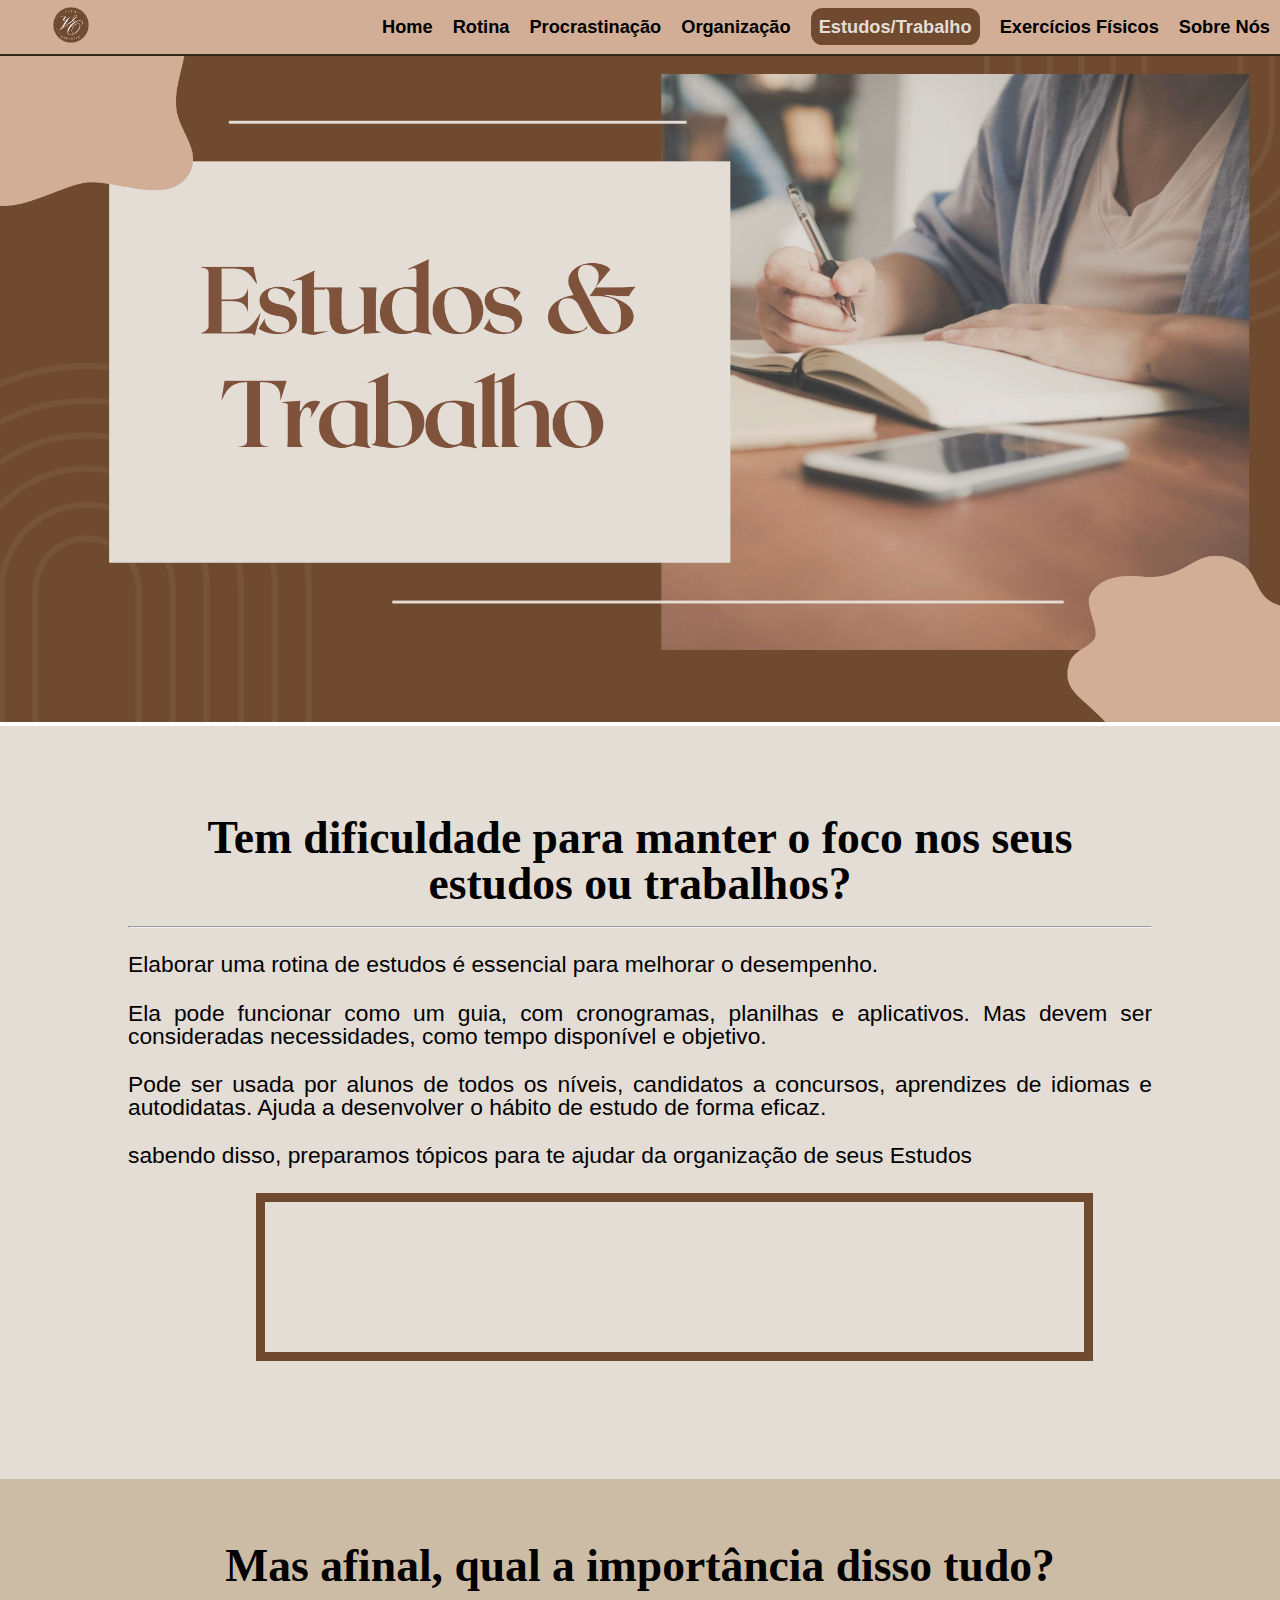
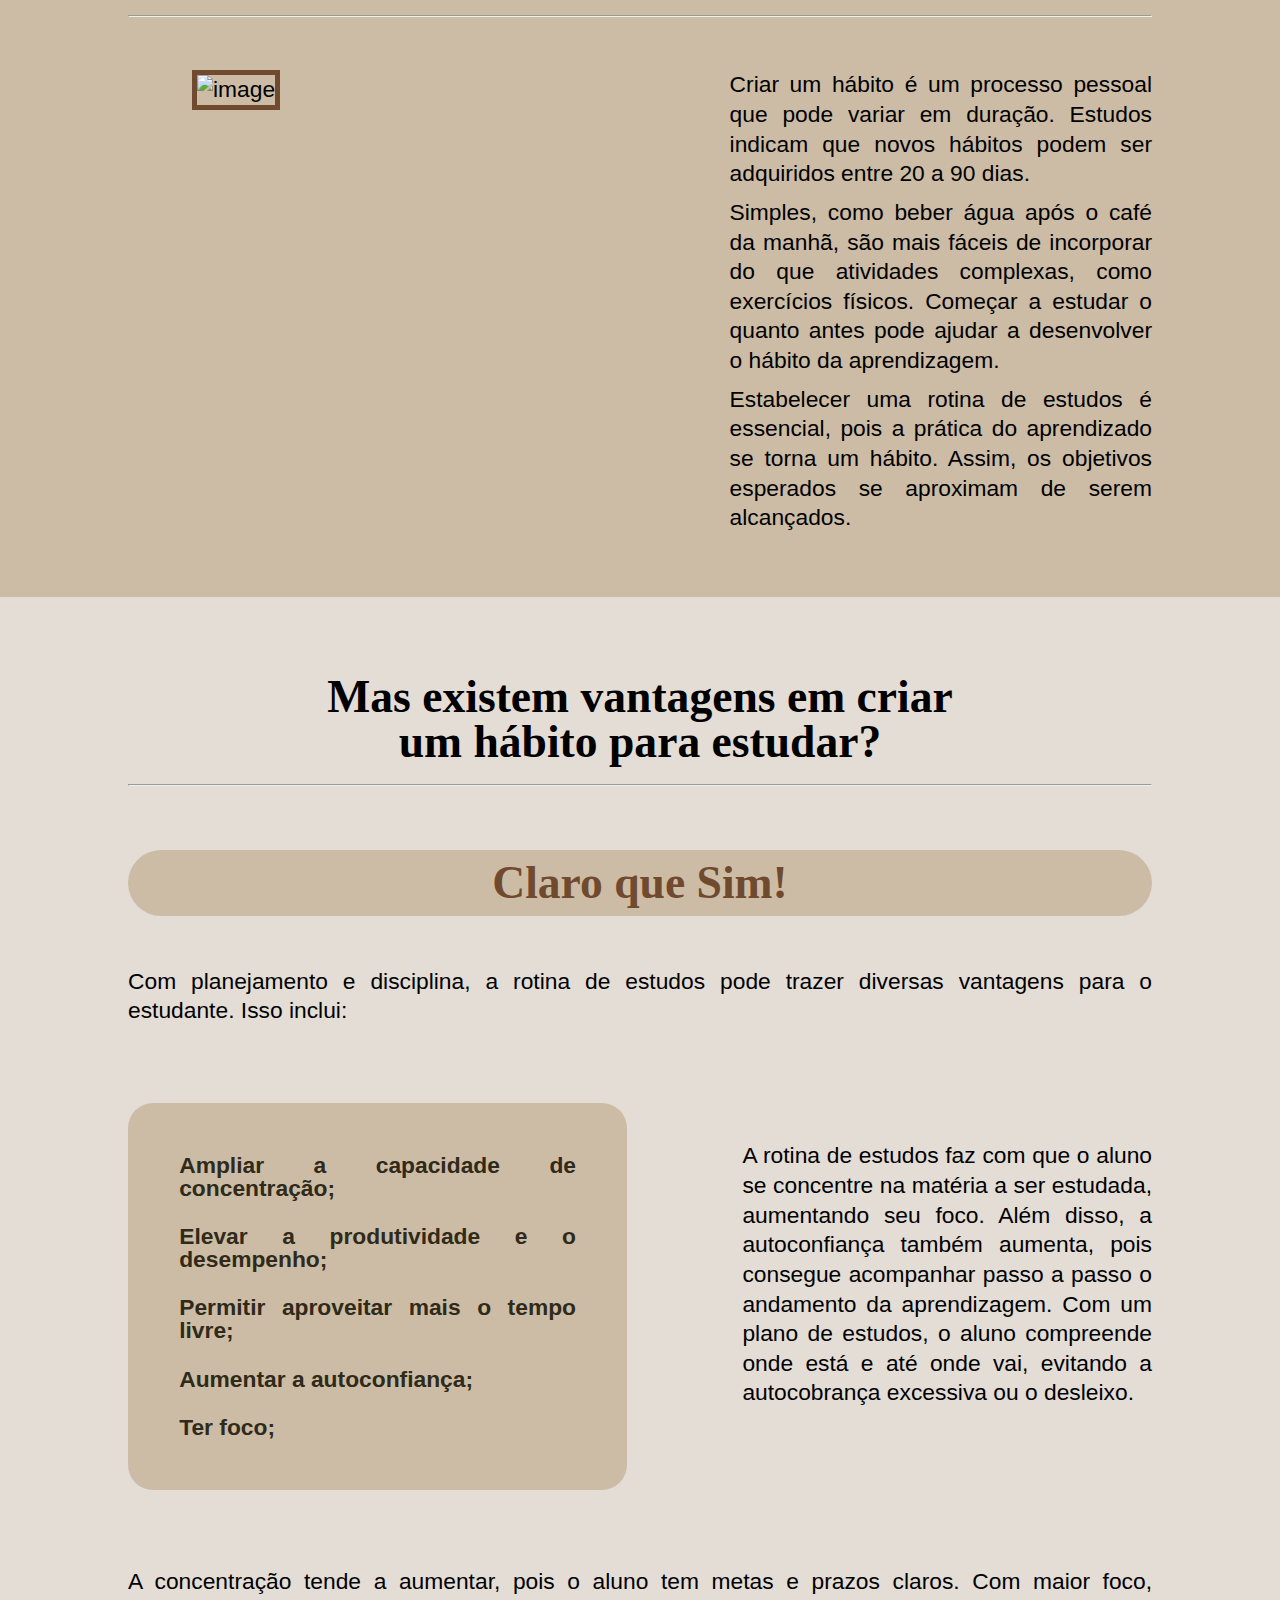
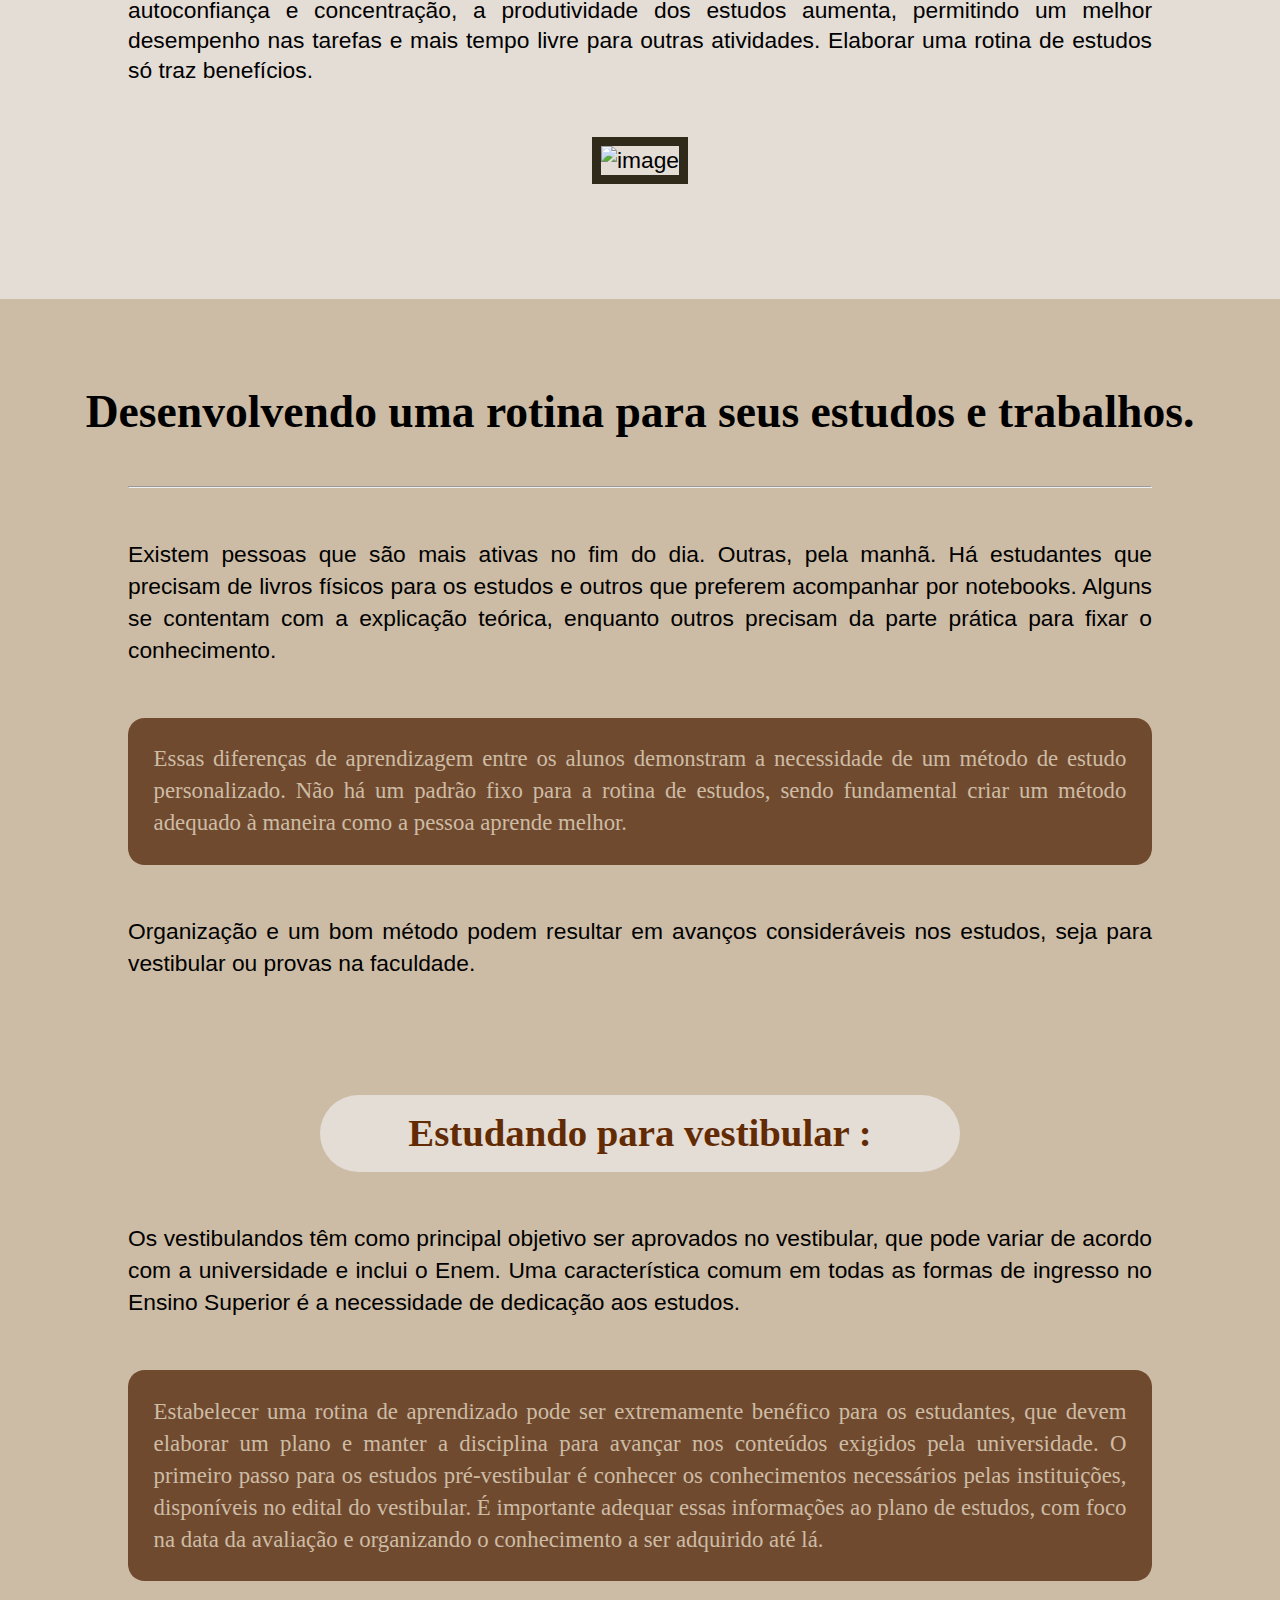
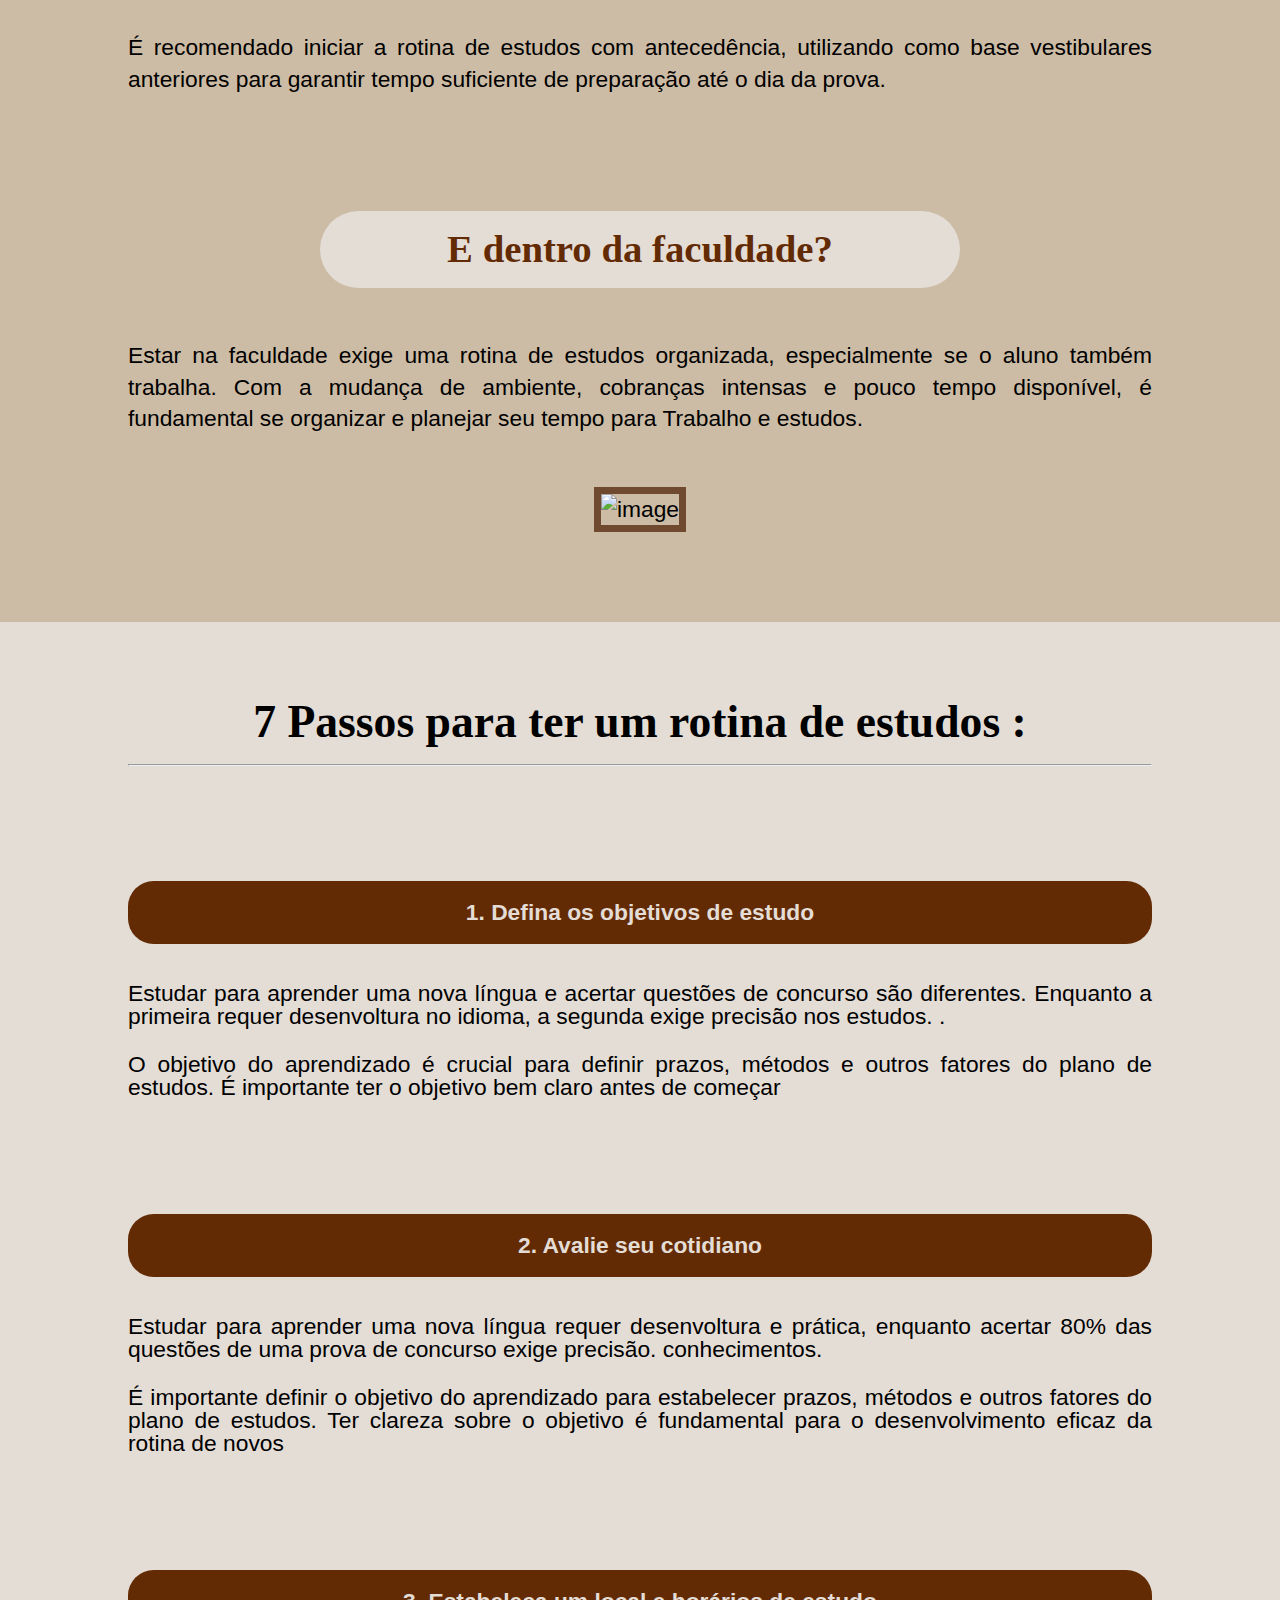
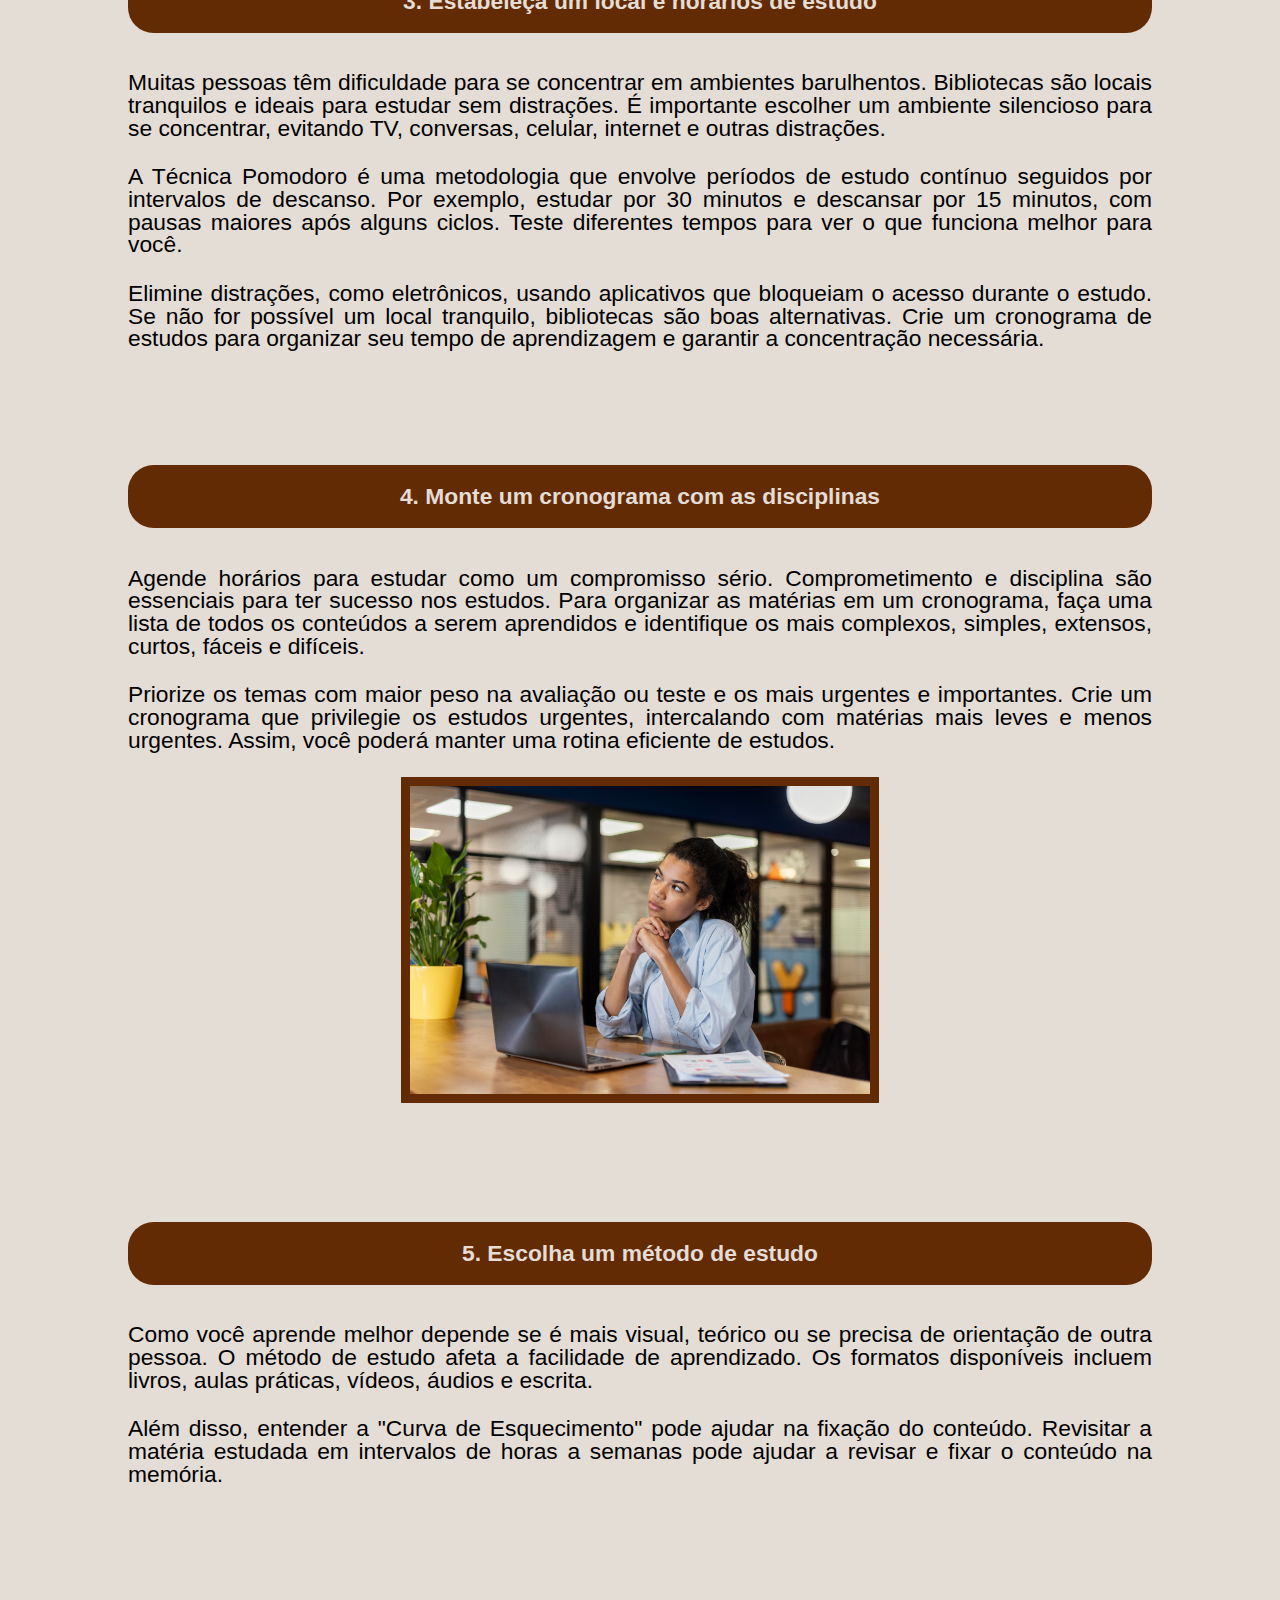
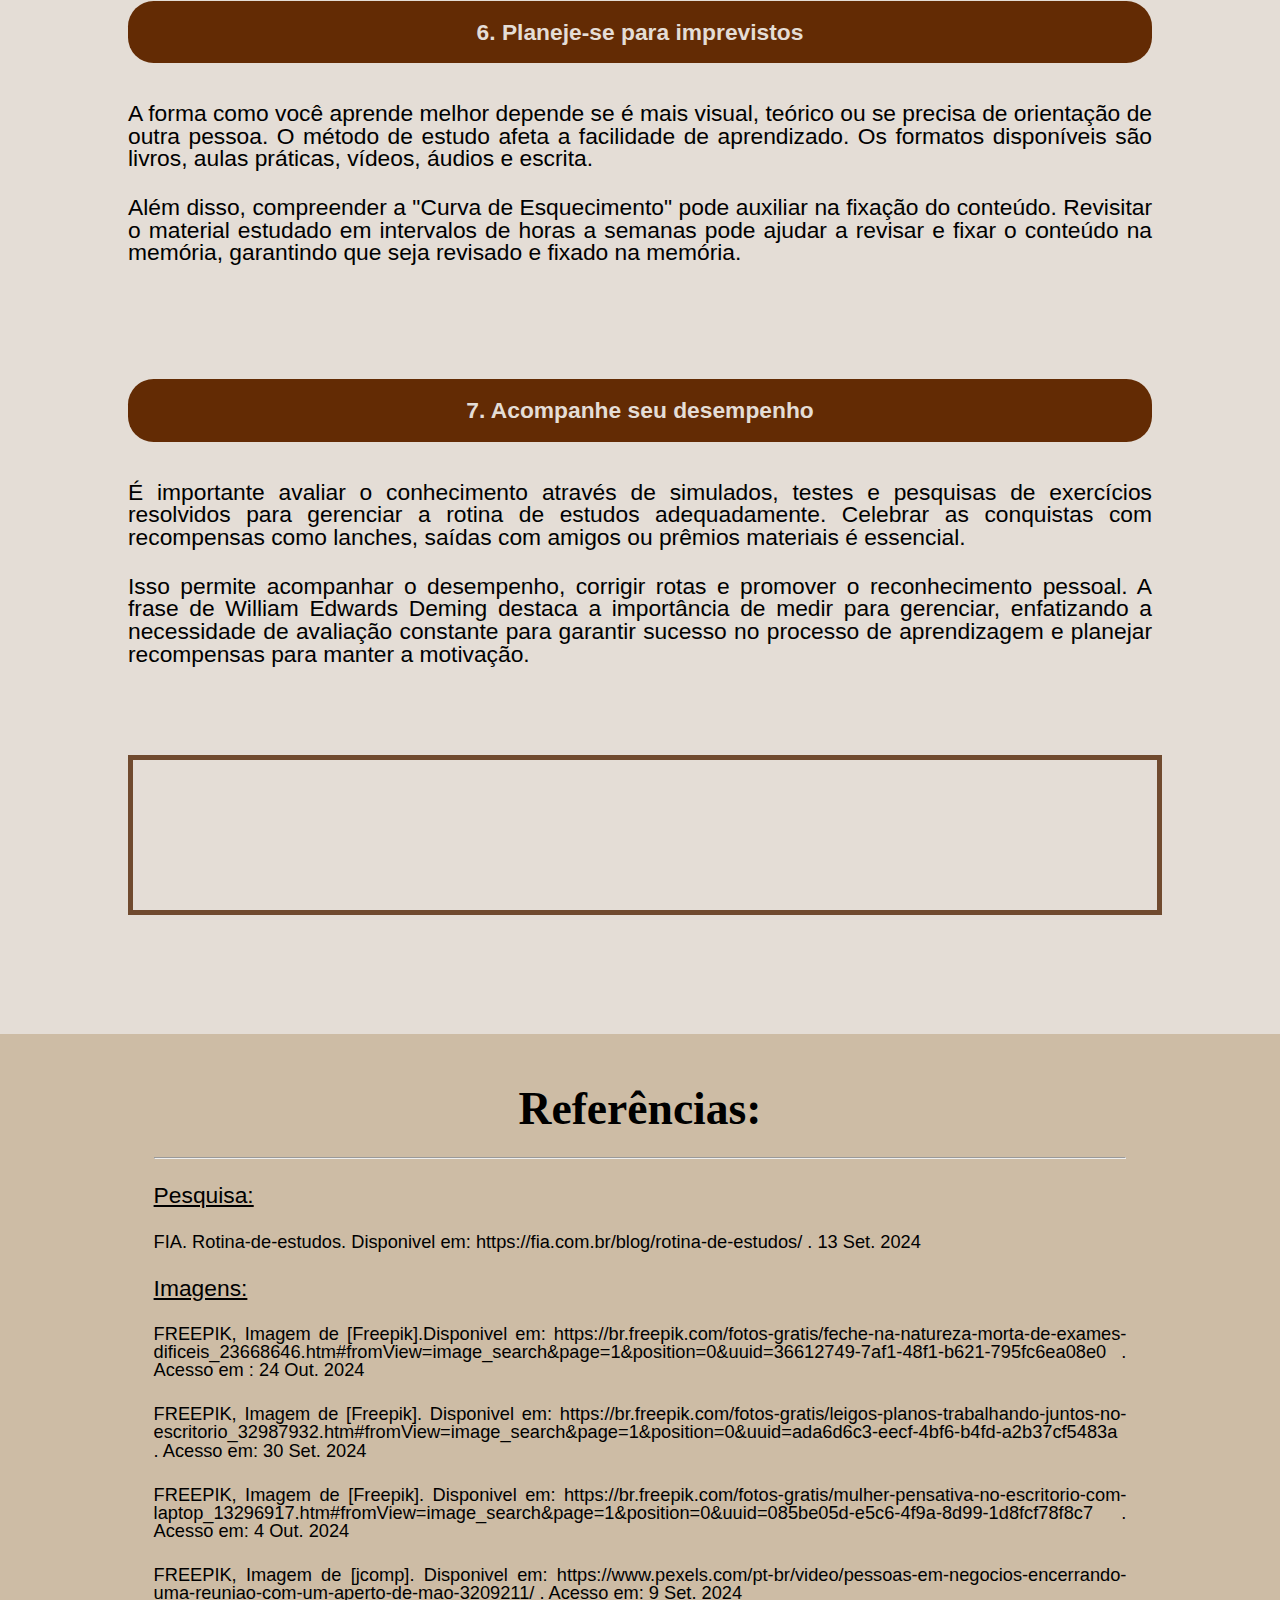
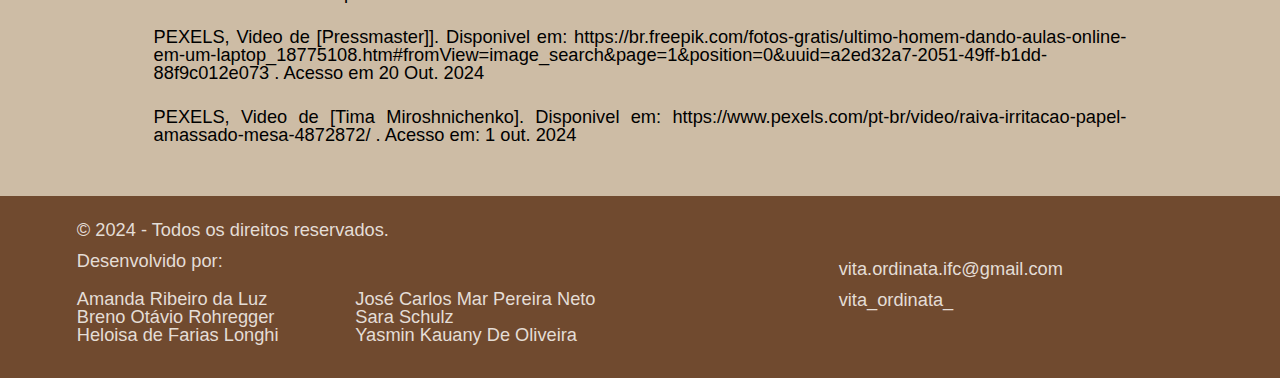
==== commit f92bdd12: "Ajustes." ====
--- a/estudosTrabalho.html
+++ b/estudosTrabalho.html
@@ -12,7 +12,7 @@
 <body class="estudosTrabalho">
     <header>
         <nav>
-            <p><img src="src/LogoVitaOrdinata.png" alt="Logo Vita Ordinata"></p>
+            <p><a href="index.html"><img src="src/LogoVitaOrdinata.png" alt="Logo Vita Ordinata"></a></p>
             <ul>
                 <li>
                     <a href="index.html">Home</a>
@@ -91,7 +91,7 @@
              </section>
              <section class="vantagens">
                 <h2>
-                    Mas existem vantagens em criar um hábito para estudar?
+                    Mas existem vantagens em criar <br> um hábito para estudar?
                 </h2>
                 <hr>
                 <h2 class="resposta">
@@ -104,19 +104,19 @@
                     <div class="lista">
                         <ul>
                             <li>
-                                • Ampliar a capacidade de concentração;
-                            </li>
-                            <li>
-                                • Elevar a produtividade e o desempenho;
-                            </li>
-                            <li>
-                                • Permitir aproveitar mais o tempo livre;
-                            </li>
-                            <li>
-                                • Aumentar a autoconfiança;
-                            </li>
-                            <li>
-                                • Ter foco;
+                                 Ampliar a capacidade de concentração;
+                            </li>
+                            <li>
+                                 Elevar a produtividade e o desempenho;
+                            </li>
+                            <li>
+                                 Permitir aproveitar mais o tempo livre;
+                            </li>
+                            <li>
+                                 Aumentar a autoconfiança;
+                            </li>
+                            <li>
+                                 Ter foco;
                             </li>
                         </ul>
                     </div>
--- a/CSS/style_estudosTrabalho.css
+++ b/CSS/style_estudosTrabalho.css
@@ -141,18 +141,22 @@
 html {
 	font-family: 'Trebuchet MS', 'Lucida Sans Unicode', 'Lucida Grande', 'Lucida Sans', Arial, sans-serif;
 	font-size: calc(10px + 1vw);
+	overflow-x: hidden;
+	overflow-y: scroll;
 }
 
 a {
 	color: black;
 	text-decoration: none;
 }
+
 /*==========================================
            		 HEADER
 ============================================*/
 header {
 	border-bottom: 2.5px solid #2f2a19;
 }
+
 header nav {
 	display: flex;
 	background-color: #d1ae95;
@@ -165,7 +169,7 @@
 	border-bottom: 2.5px solid #2f2a19;
 }
 
-header nav p img{
+header nav p img {
 	border-radius: 50px;
 	justify-content: left;
 	width: 40px;
@@ -189,49 +193,59 @@
 	padding: 8px;
 	border-radius: 0.5rem;
 }
+
 /*==========================================
             	MAIN
 ============================================*/
-body.estudosTrabalho main h2{
+body.estudosTrabalho main h2 {
 	text-align: center;
 	font-size: 2rem;
 	font-weight: bold;
-	font-family:'Times New Roman', Times, serif ;
-}
-body.estudosTrabalho main p{
+	font-family: 'Times New Roman', Times, serif;
+}
+
+body.estudosTrabalho main p {
 	text-align: justify;
-}
-body.estudosTrabalho main p.img{
-	text-align: center;
-}
-body.estudosTrabalho main p.img img{
+	
+}
+
+body.estudosTrabalho main p.img {
+	text-align: center;
+}
+
+body.estudosTrabalho main p.img img {
 	width: 45%;
 }
-body.estudosTrabalho main hr{
+
+body.estudosTrabalho main hr {
 	margin: 1.5vw 10vw 1.5vw 10vw;
 	color: #2f2a19;
 }
+
 /*==========================================
             	Banner
 ============================================*/
-main p.banner img{
-	width: 100%;
-}
+main p.banner img {
+	width: 100%;
+}
+
 /*==========================================
             	Intro
 ============================================*/
-section.intro{
+section.intro {
 	background-color: #e4ddd6;
 	padding: 3vw 0 3vw 0;
 }
-section.intro h2{
+
+section.intro h2 {
 	margin: 4vw 0 0 0;
 }
 
-section.intro p{
-    margin: 2vw 10vw 2vw 10vw;
-}
-section.intro p.video video{
+section.intro p {
+	margin: 2vw 10vw 2vw 10vw;
+}
+
+section.intro p.video video {
 	margin: 0 10vw 4vw 10vw;
 	text-align: center;
 	border: 9px solid #704a2f;
@@ -245,26 +259,32 @@
 	background-color: #cdbca5;
 	padding: 3vw 0 3vw 0;
 }
-section.importancia h2{
-    margin: 2vw 0 2vw 0;
-}
-section.importancia div.maior{
-	display: flex;
-	width: 100%;
-}
+
+section.importancia h2 {
+	margin: 2vw 0 2vw 0;
+}
+
+section.importancia div.maior {
+	display: flex;
+	width: 100%;
+}
+
 section.importancia div.maior div.image {
 	width: 50%;
 	margin: 2vw 2vw 2vw 10vw;
 }
-section.importancia p.image img{
+
+section.importancia p.image img {
 	border: 5px solid #704a2f;
-	width: 70%;
-}
-section.importancia div.maior div.texto{
+	width: 100%;
+}
+
+section.importancia div.maior div.texto {
 	width: 50%;
-	margin: 2vw 10vw 2vw 2vw ;
-}
-section.importancia p{
+	margin: 2vw 10vw 2vw 2vw;
+}
+
+section.importancia p {
 	margin: 0.7vw 0 0 5vw;
 	line-height: 1.3rem;
 }
@@ -272,68 +292,83 @@
 /*==========================================
            		 Vantagens
 ============================================*/
-section.vantagens{
+section.vantagens {
 	background-color: #e4ddd6;
-	padding: 3vw 0 3vw 0;
-	
-}
-section.vantagens h2{
-	margin: 2vw 0 0 0;
-}
-section.vantagens h2.resposta{
-	font-weight: bold;
-	background-color: #704a2f;
+	padding: 6vw 0 5vw 0;
+}
+
+section.vantagens h2.vantagem {
+	margin: 7vw 10vw 3 10vw;
+}
+
+section.vantagens h2.resposta {
+	font-weight: bold;
+	background-color: #cdbca5;
 	padding: 10px 10px 10px 10px;
 	border-radius: 100px;
-	color:#e4ddd6;
-	margin: 2vw 40vw 2vw 40vw;
-}
-section.vantagens p{
-	margin: 2vw 10vw 2vw 10vw;
+	color: #704a2f;
+	margin: 5vw 10vw 4vw 10vw;
+}
+
+section.vantagens p {
+	margin: 4vw 10vw 4vw 10vw;
 	line-height: 1.3rem;
 }
-section.vantagens div.maior{
-	display: flex;
-}
-section.vantagens div.maior div.lista{
+
+section.vantagens div.maior {
+	display: flex;
+}
+
+section.vantagens div.maior div.lista {
 	width: 50%;
 	margin: 2vw 2vw 2vw 10vw;
 }
-section.vantagens ul{
-	background-color: #d1ae95;
+
+section.vantagens ul {
+	background-color: #cdbca5;
 	border-radius: 25px;
 	padding: 2vw;
-	margin: 0 10vw 0 0;
-}
-section.vantagens ul li{
+	margin: 0 5vw 0 0;
+}
+
+section.vantagens ul li {
 	text-align: justify;
 	color: #2f2a19;
 	margin: 2vw;
 	font-weight: bold;
 }
-section.vantagens div.maior div.text{
+
+section.vantagens div.maior div.text {
 	width: 50%;
 }
-section.vantagens div.maior div.text p{
-	margin: 5vw 10vw 2vw 2vw ;
-}
-section.vantagens p.img img{
+
+section.vantagens div.maior div.text p {
+	margin: 5vw 10vw 2vw 2vw;
+}
+
+section.vantagens p.img img {
 	border: #2f2a19 solid 9px;
-}
+	width: 100%;
+}
+
 /*==========================================
            		 Rotina
 ============================================*/
-section.rotina{
+section.rotina {
 	background-color: #cdbca5;
 	padding: 3vw 0 3vw 0;
 }
-section.rotina p{
-	margin: 2vw 10vw 2vw 10vw;
-}
-section.rotina h2{
-	margin: 2vw;
-}
-section.rotina h3{
+
+section.rotina p {
+	margin: 4vw 10vw 4vw 10vw;
+	line-height: 1.4rem;
+}
+
+section.rotina h2 {
+	margin: 4vw;
+}
+
+section.rotina h3 {
 	font-weight: bold;
 	font-size: 1.7rem;
 	font-family: 'Times New Roman', Times, serif;
@@ -342,68 +377,87 @@
 	padding: 1.5vw;
 	border-radius: 10vw;
 	color: #632b04;
-	text-decoration: underline;
-	margin: 2vw 35vw;
-}
-section.rotina p.diferente{
-	background-color: #632b04;
+	margin: 9vw 25vw 3vw 25vw ;
+}
+
+section.rotina p.diferente {
+	background-color: #704a2f;
 	color: #cdbca5;
 	padding: 2vw;
 	border-radius: 1.3vw;
 	font-family: 'Times New Roman', Times, serif;
 }
+section.rotina img {
+	width: 100%;
+	border: #704a2f solid 7px;
+}
 /*==========================================
            		 Lista
 ============================================*/
-section.lista{
+section.lista {
 	background-color: #e4ddd6;
-	padding: 3vw 0 3vw 0;
-}
-section.lista ul li h3{
-	text-align: center;
-	font-weight: bold;
-	margin: 4vw 33vw ;
+	padding: 6vw 0 5vw 0;
+}
+
+section.lista ul li h3 {
+	text-align: center;
+	font-weight: bold;
+	margin: 9vw 10vw 3vw 10vw;
 	background-color: #632b04;
 	color: #e4ddd6;
-	padding: 40px;
-	border-radius: 2vw ;
-}
-section.lista ul li p{
-	margin: 2vw 10vw 2vw 10vw;;
-}	
-section.lista p.video video{
+	padding: 20px;
+	border-radius: 2vw;
+}
+
+section.lista ul li p {
+	margin: 2vw 10vw 2vw 10vw;
+	;
+}
+section.lista img {
+	border: #632b04 solid 9px;
+	width: 100%;
+}
+section.lista p.video video {
 	margin: 5vw 10vw 4vw 10vw;
 	text-align: center;
+	width: 80%;
 	border: 5px solid #704a2f;
 }
+
 /*==========================================
            		 Referencias
 ============================================*/
 section.referencias {
-	background-color: #d1ae95;
+	background-color: #cdbca5;
 	padding: 2vw;
 }
-section.referencias h2{
+
+section.referencias h2 {
 	font-size: 2rem;
 	margin: 2vw;
 }
-section.referencias h3{
-	margin: 0 3vw 0 3vw;
-	font-size: 1.2rem;
-}
-section.referencias p{
+
+section.referencias h3 {
+	font-size: 1rem;
+	margin: 2vw 10vw 2vw 10vw;
+	text-decoration: underline;
+}
+
+section.referencias p {
 	margin: 2vw 10vw 2vw 10vw;
 	text-align: left;
-}
+	font-size: 0.8rem;
+}
+
 /*==========================================
            		 FOOTER
 ============================================*/
 footer {
 	background-color: #704a2f;
 	padding: 2vw 0vw 2vw 0;
+	color: #e4ddd6;
 	display: flex;
 	font-size: 0.8rem;
-
 }
 
 footer ul li a {
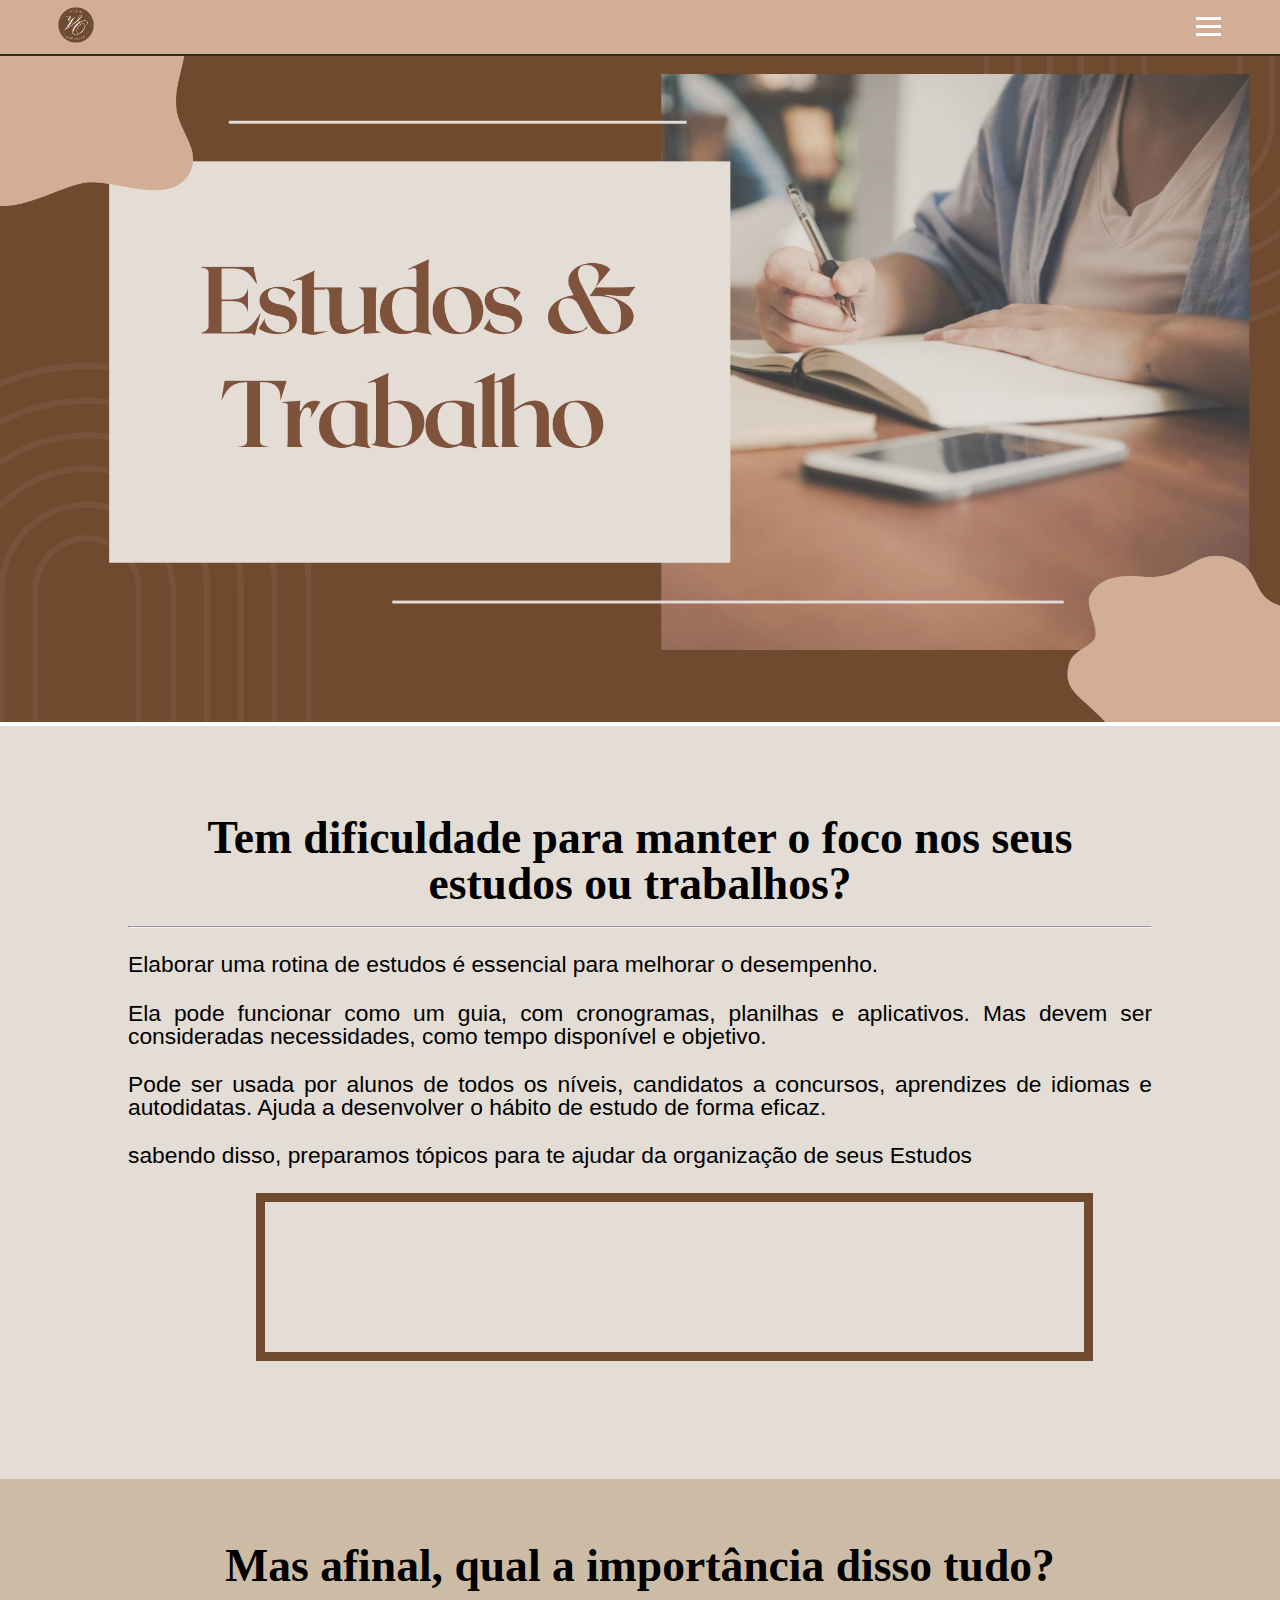
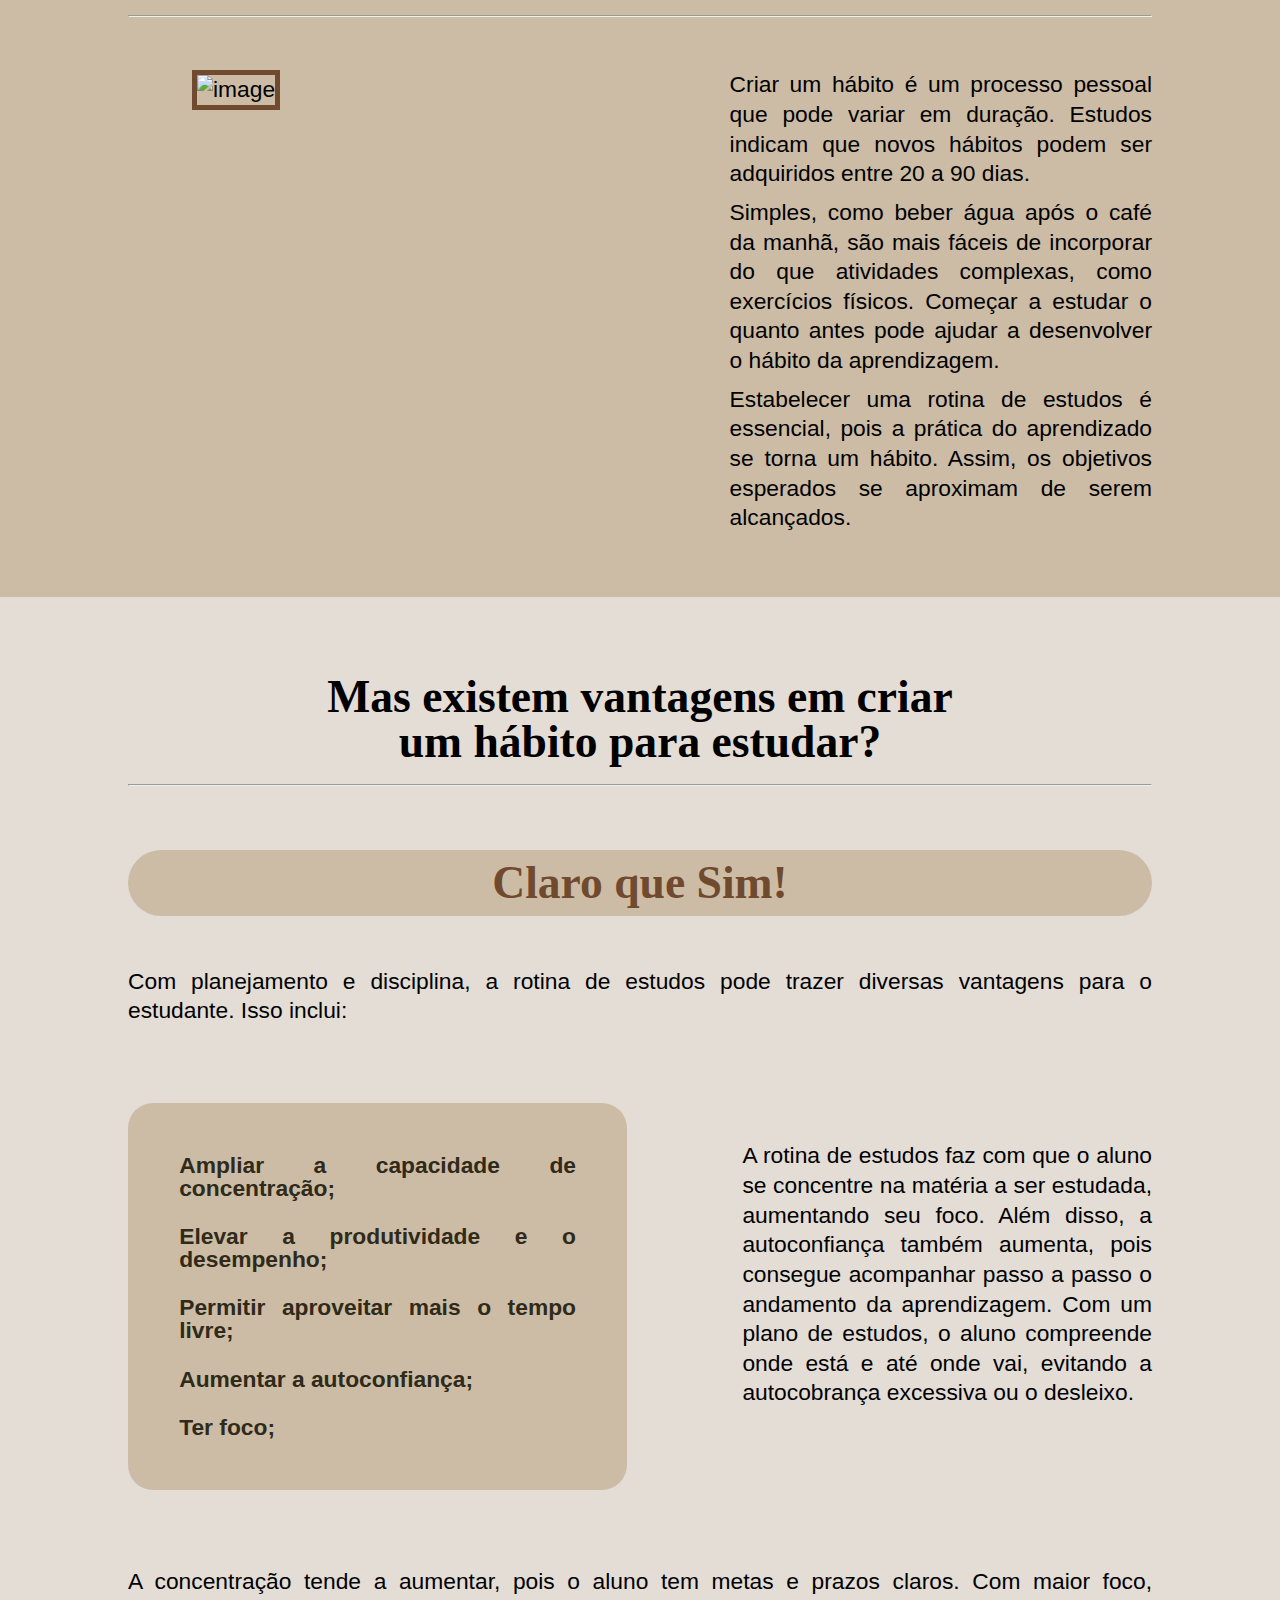
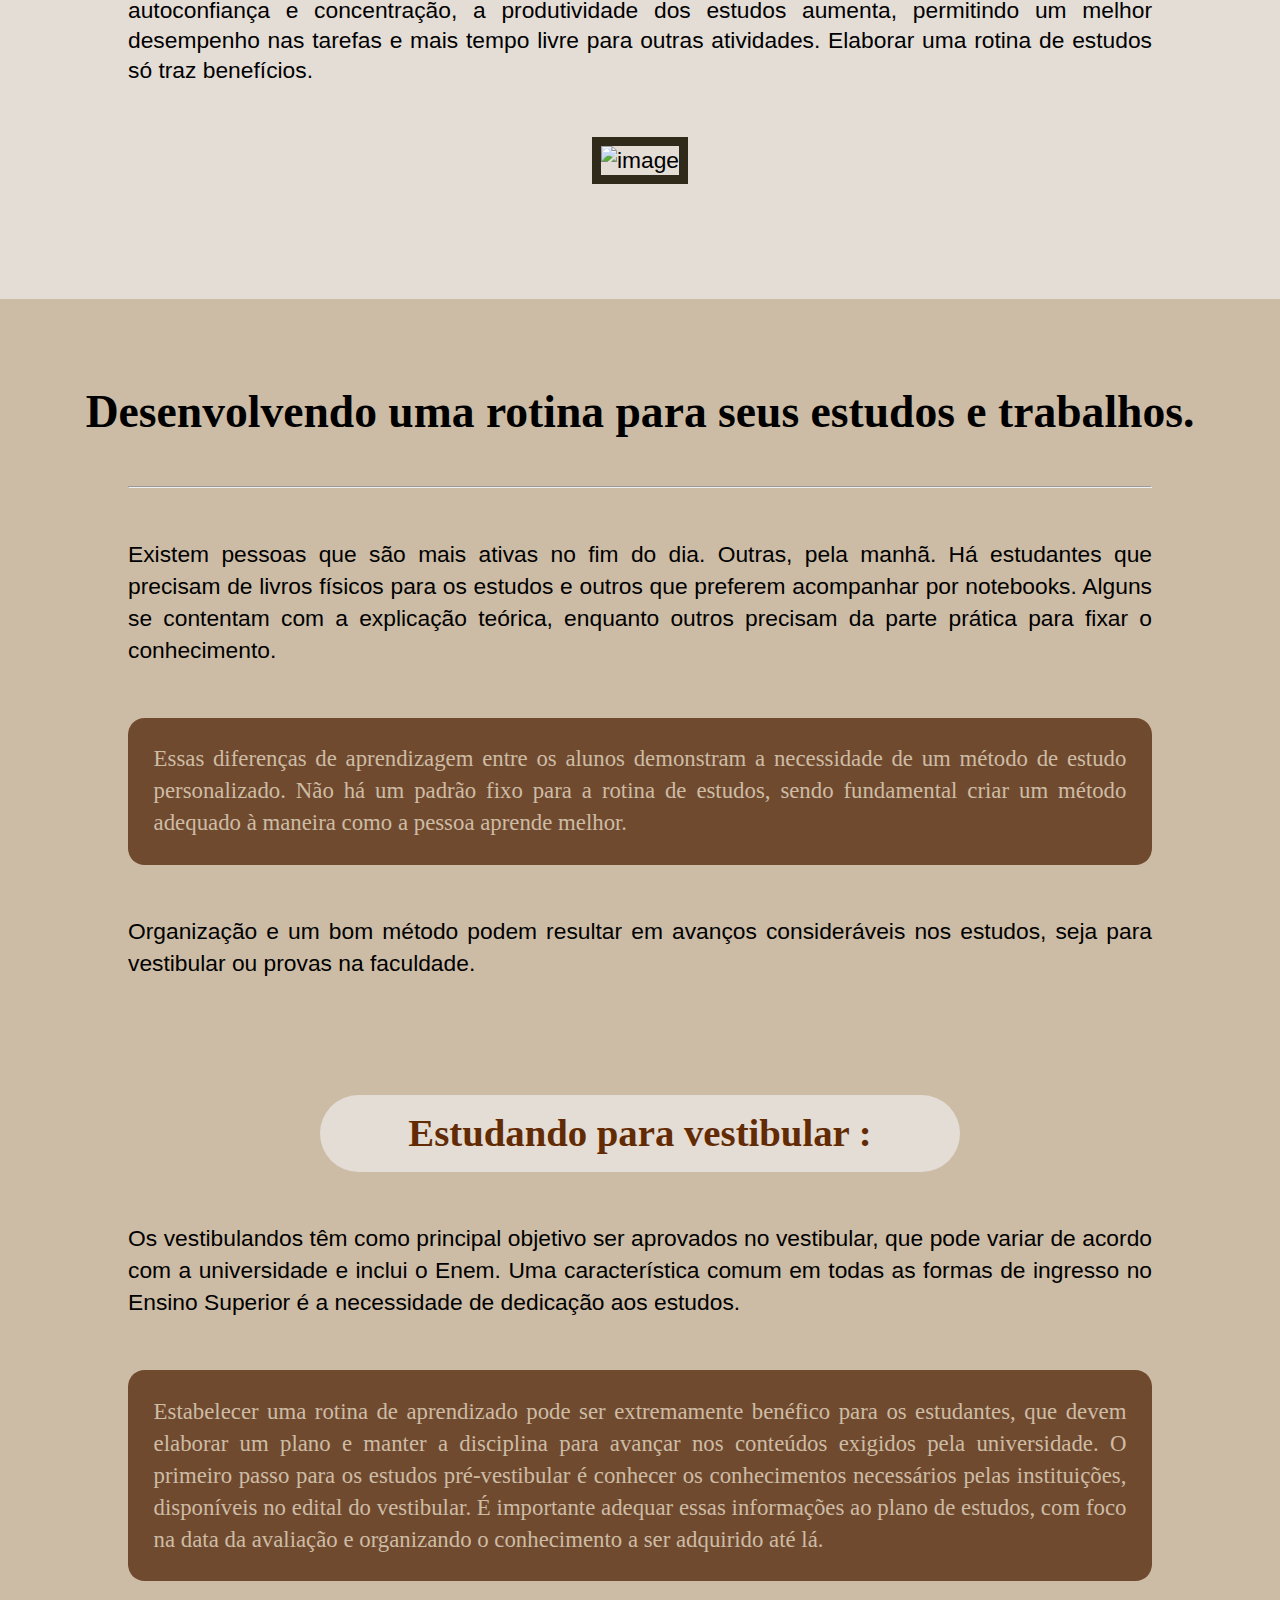
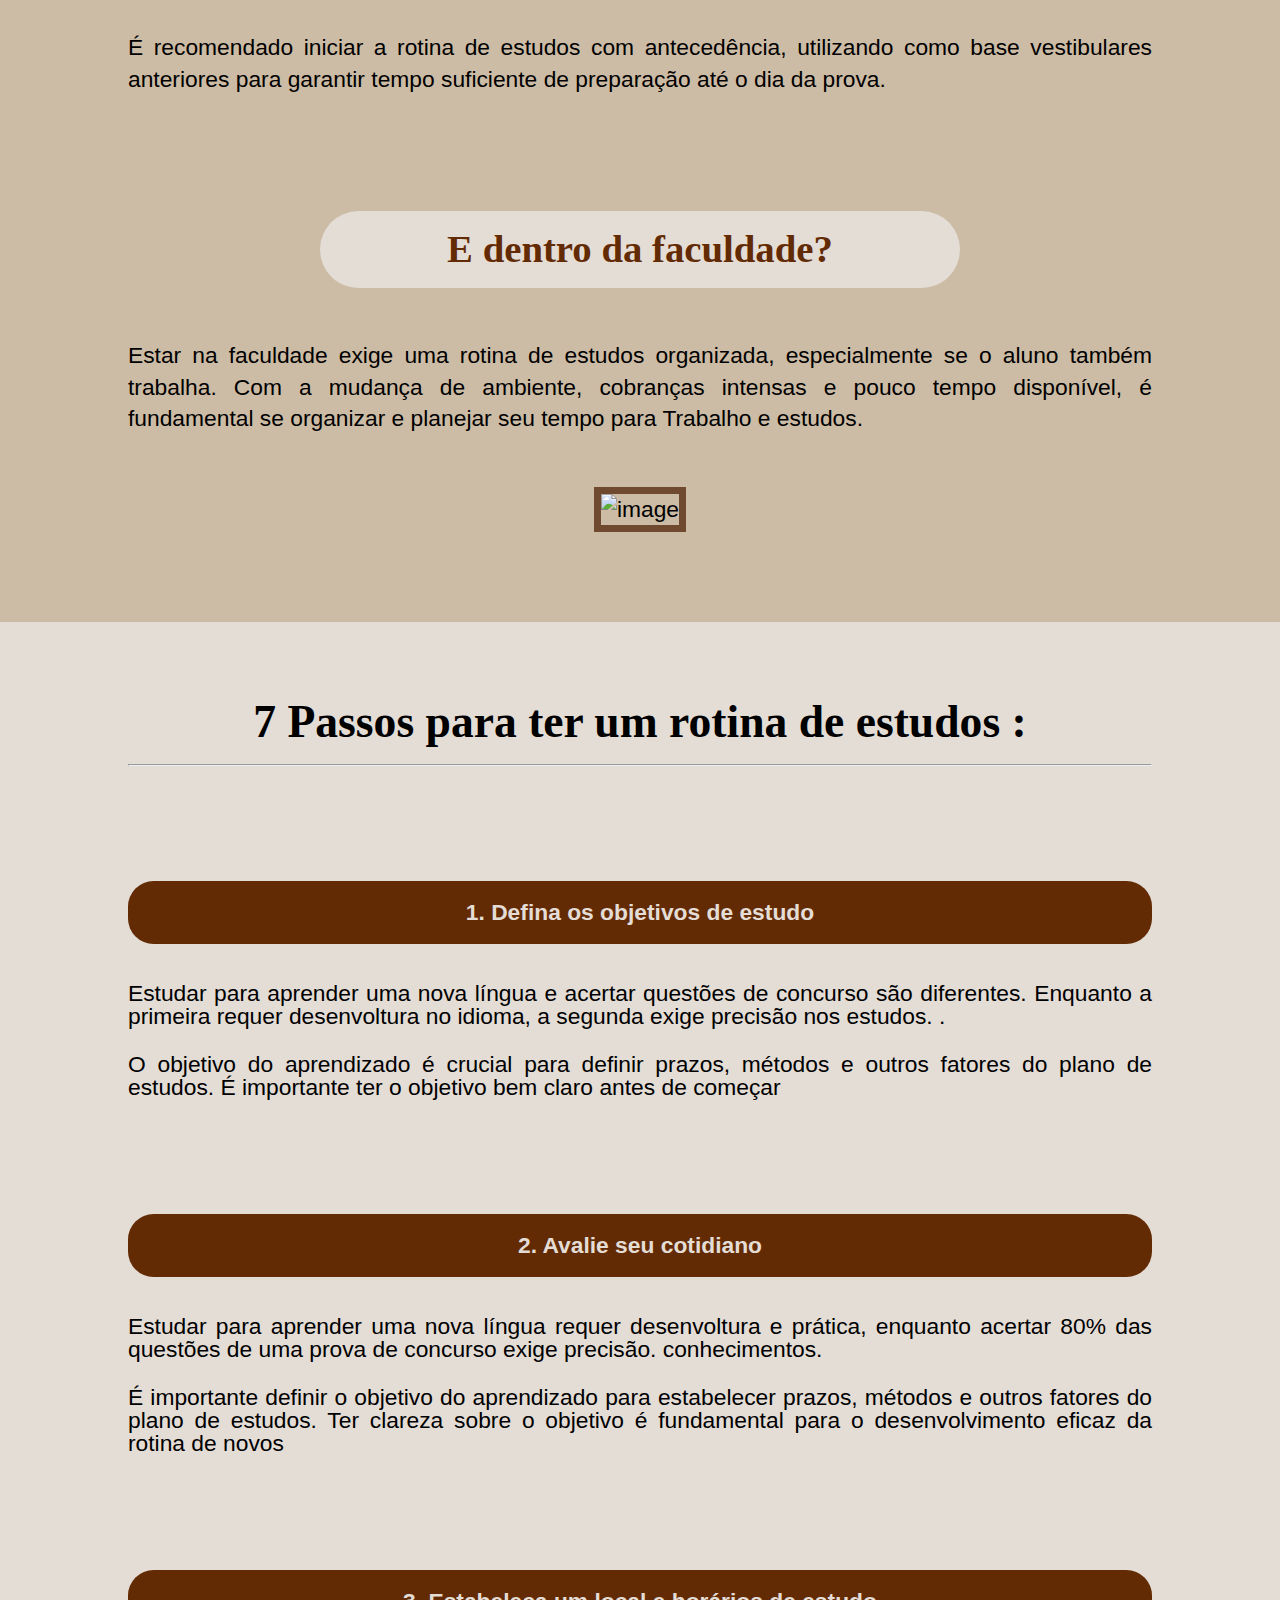
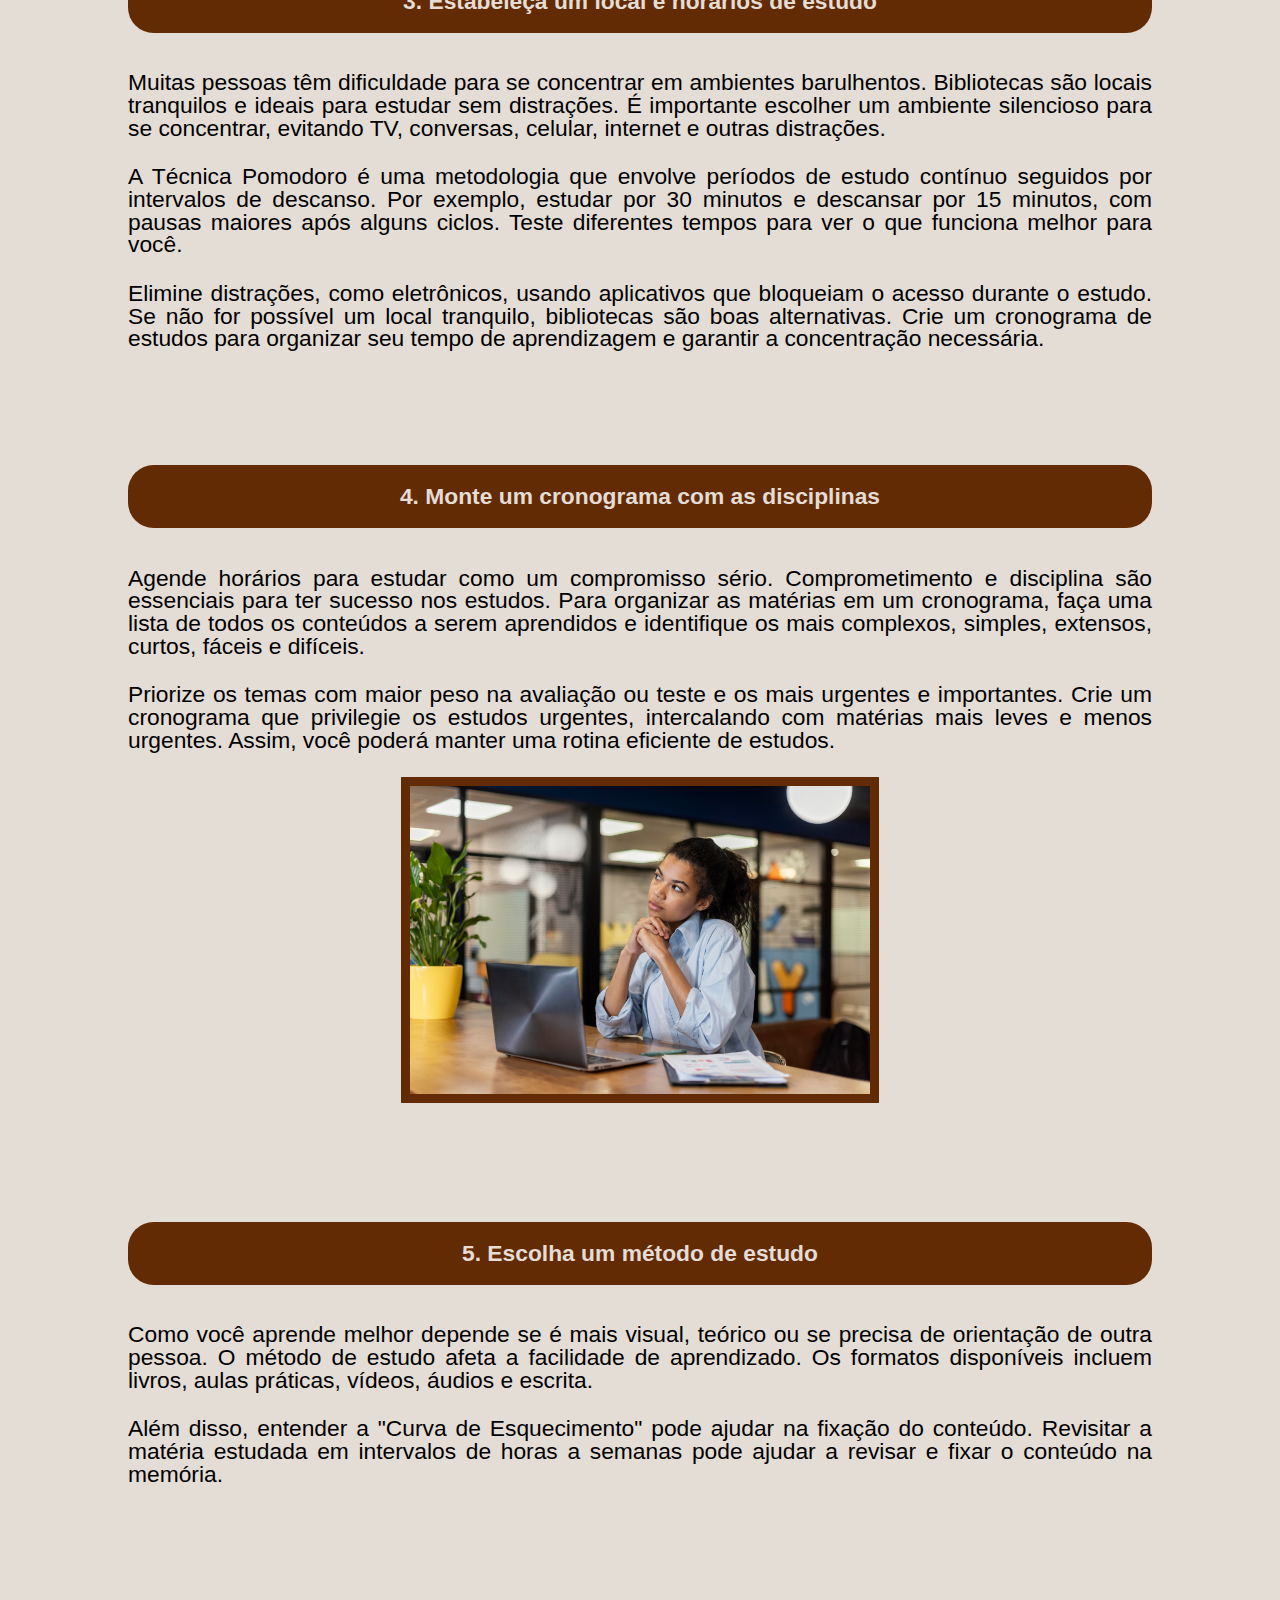
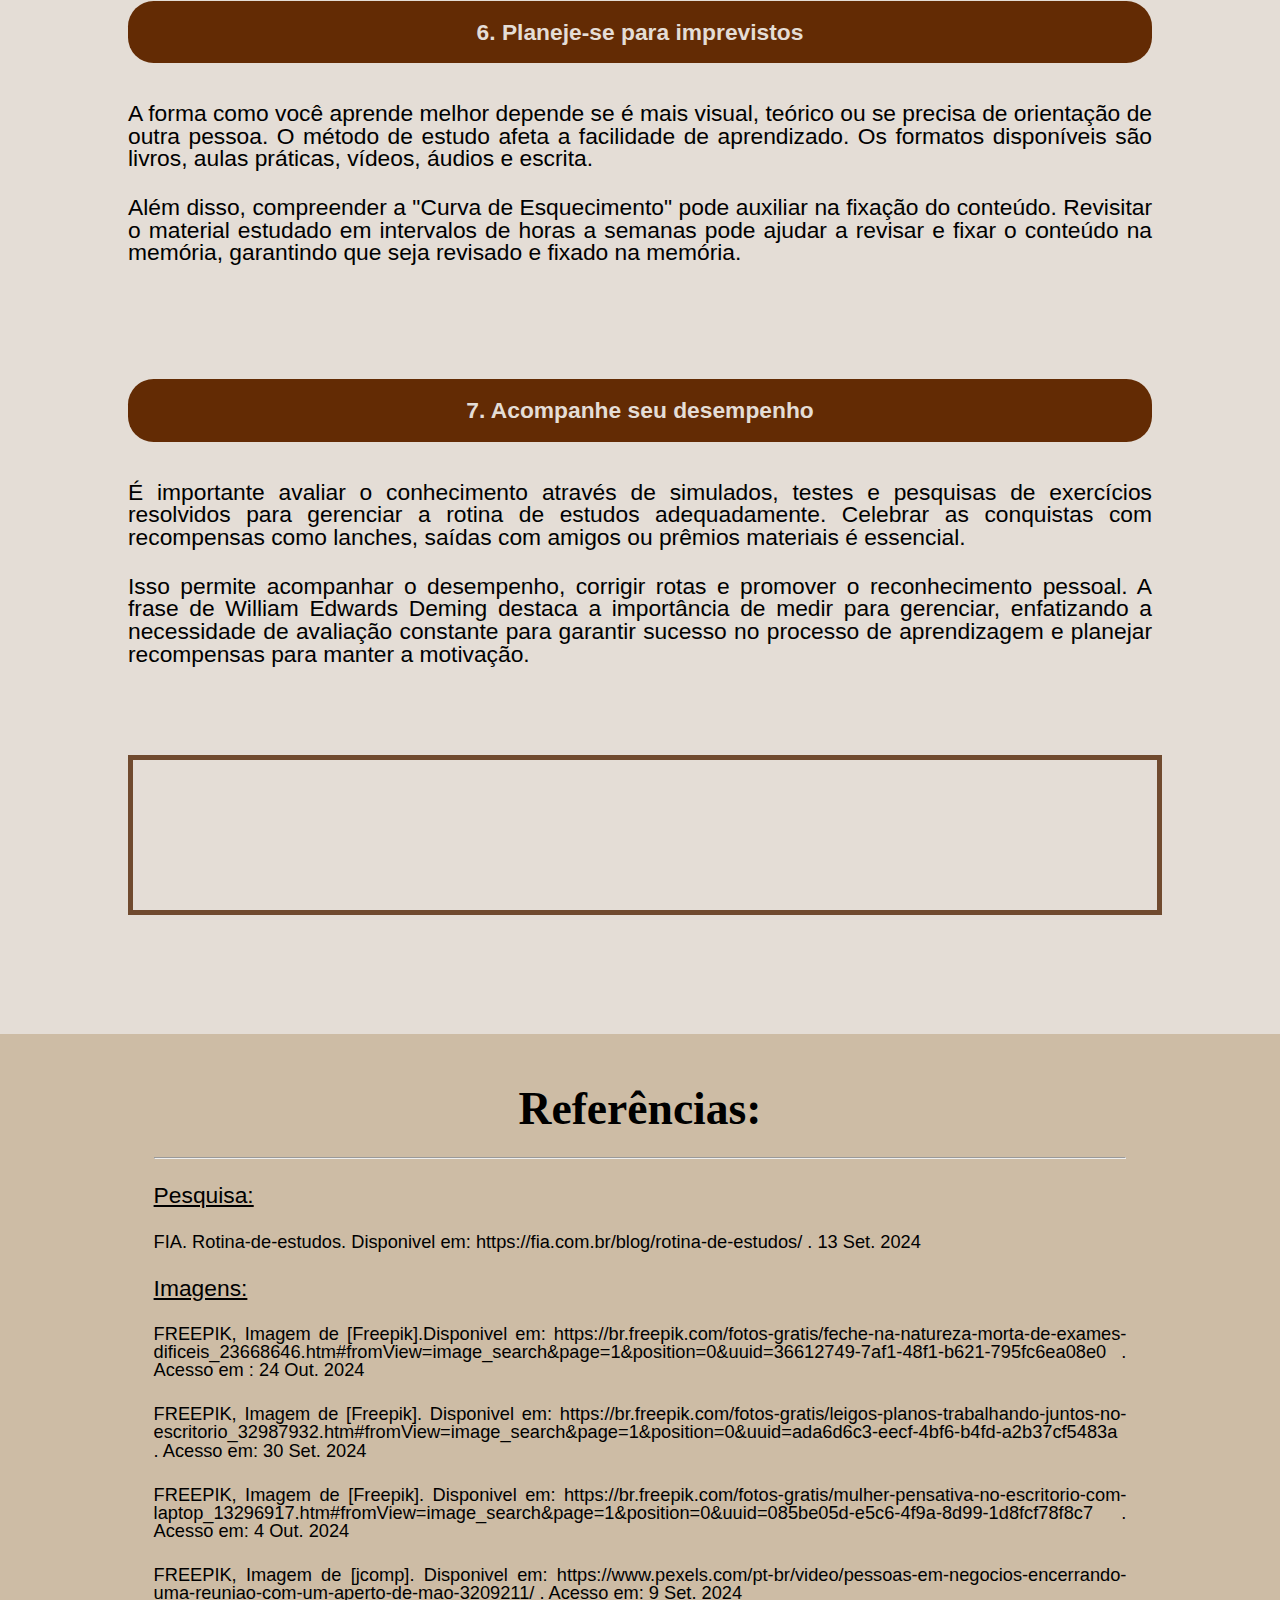
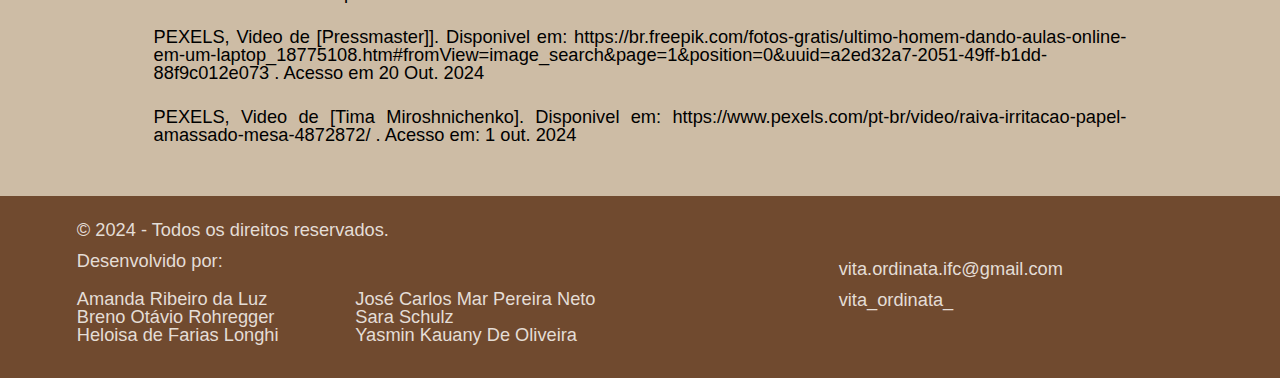
==== commit 2a3b2e5a: "Menu hambúrguer criado." ====
--- a/estudosTrabalho.html
+++ b/estudosTrabalho.html
@@ -11,9 +11,14 @@
 
 <body class="estudosTrabalho">
     <header>
-        <nav>
+        <nav class="navBar">
             <p><a href="index.html"><img src="src/LogoVitaOrdinata.png" alt="Logo Vita Ordinata"></a></p>
-            <ul>
+            <div class="menu-toggle" id="menu-toggle">
+                <span></span>
+                <span></span>
+                <span></span>
+            </div>
+            <ul class="menu">
                 <li>
                     <a href="index.html">Home</a>
                 </li>
@@ -37,6 +42,13 @@
                 </li>
             </ul>
         </nav>
+        <script>
+            document.getElementById("menu-toggle").addEventListener("click", function(){
+                console.log("Menu toggle clicado!");
+                const menu = document.querySelector(".menu");
+                menu.classList.toggle("active")
+            })
+        </script>
     </header>
     <main>
         <p class="banner">
--- a/CSS/style_estudosTrabalho.css
+++ b/CSS/style_estudosTrabalho.css
@@ -160,7 +160,7 @@
 header nav {
 	display: flex;
 	background-color: #d1ae95;
-	padding: 5px 0 5px 0;
+	padding: 5px;
 	align-items: center;
 	justify-content: space-between;
 	position: fixed;
@@ -169,23 +169,79 @@
 	border-bottom: 2.5px solid #2f2a19;
 }
 
-header nav p img {
+.navBar p img {
 	border-radius: 50px;
 	justify-content: left;
 	width: 40px;
 	margin: 0 0 0 4vw;
 }
 
-header nav ul {
-	display: flex;
+.navbar {
+	display: flex;
+	justify-content: space-between;
+	align-items: center;
+	padding: 10px 20px;
+  }
+  
+  .menu {
+	list-style: none;
+	justify-content: right;
+	padding: 0;
+	margin: 0;
+	display: flex;
+	gap: 20px;
 	justify-content: right;
 	font-size: 0.8rem;
 	font-weight: bold;
-}
-
-header nav ul li {
-	margin: 0 10px 0 10px;
-}
+  }
+  
+  .menu li a {
+	color: #2f2a19;
+	text-decoration: none;
+  }
+  
+  .menu li a:hover {
+	color: #704a2f;
+  }
+  
+  /* Botão de Toggle */
+  .menu-toggle {
+	display: none;
+	flex-direction: column;
+	gap: 5px;
+	margin: 0 5vw 0 ;
+	cursor: pointer;
+  }
+  
+  .menu-toggle span {
+	width: 25px;
+	height: 3px;
+	background-color: white;
+  }
+  .menu {
+	display: none;
+	flex-direction: column;
+	background-color: #e4ddd6;
+	position: absolute;
+	top: 50px;
+	right: 20px;
+	width: 150px;
+	border-bottom-left-radius: 1vw;
+	border-bottom-right-radius: 1vw;
+	padding: 5vw;
+  }
+
+  .menu li {
+	margin: 10px 0;
+  }
+
+  .menu-toggle {
+	display: flex;
+  }
+
+  .menu.active {
+	display: flex;
+  }
 
 header nav ul li.atual a {
 	background-color: #704a2f;
@@ -193,6 +249,7 @@
 	padding: 8px;
 	border-radius: 0.5rem;
 }
+
 
 /*==========================================
             	MAIN
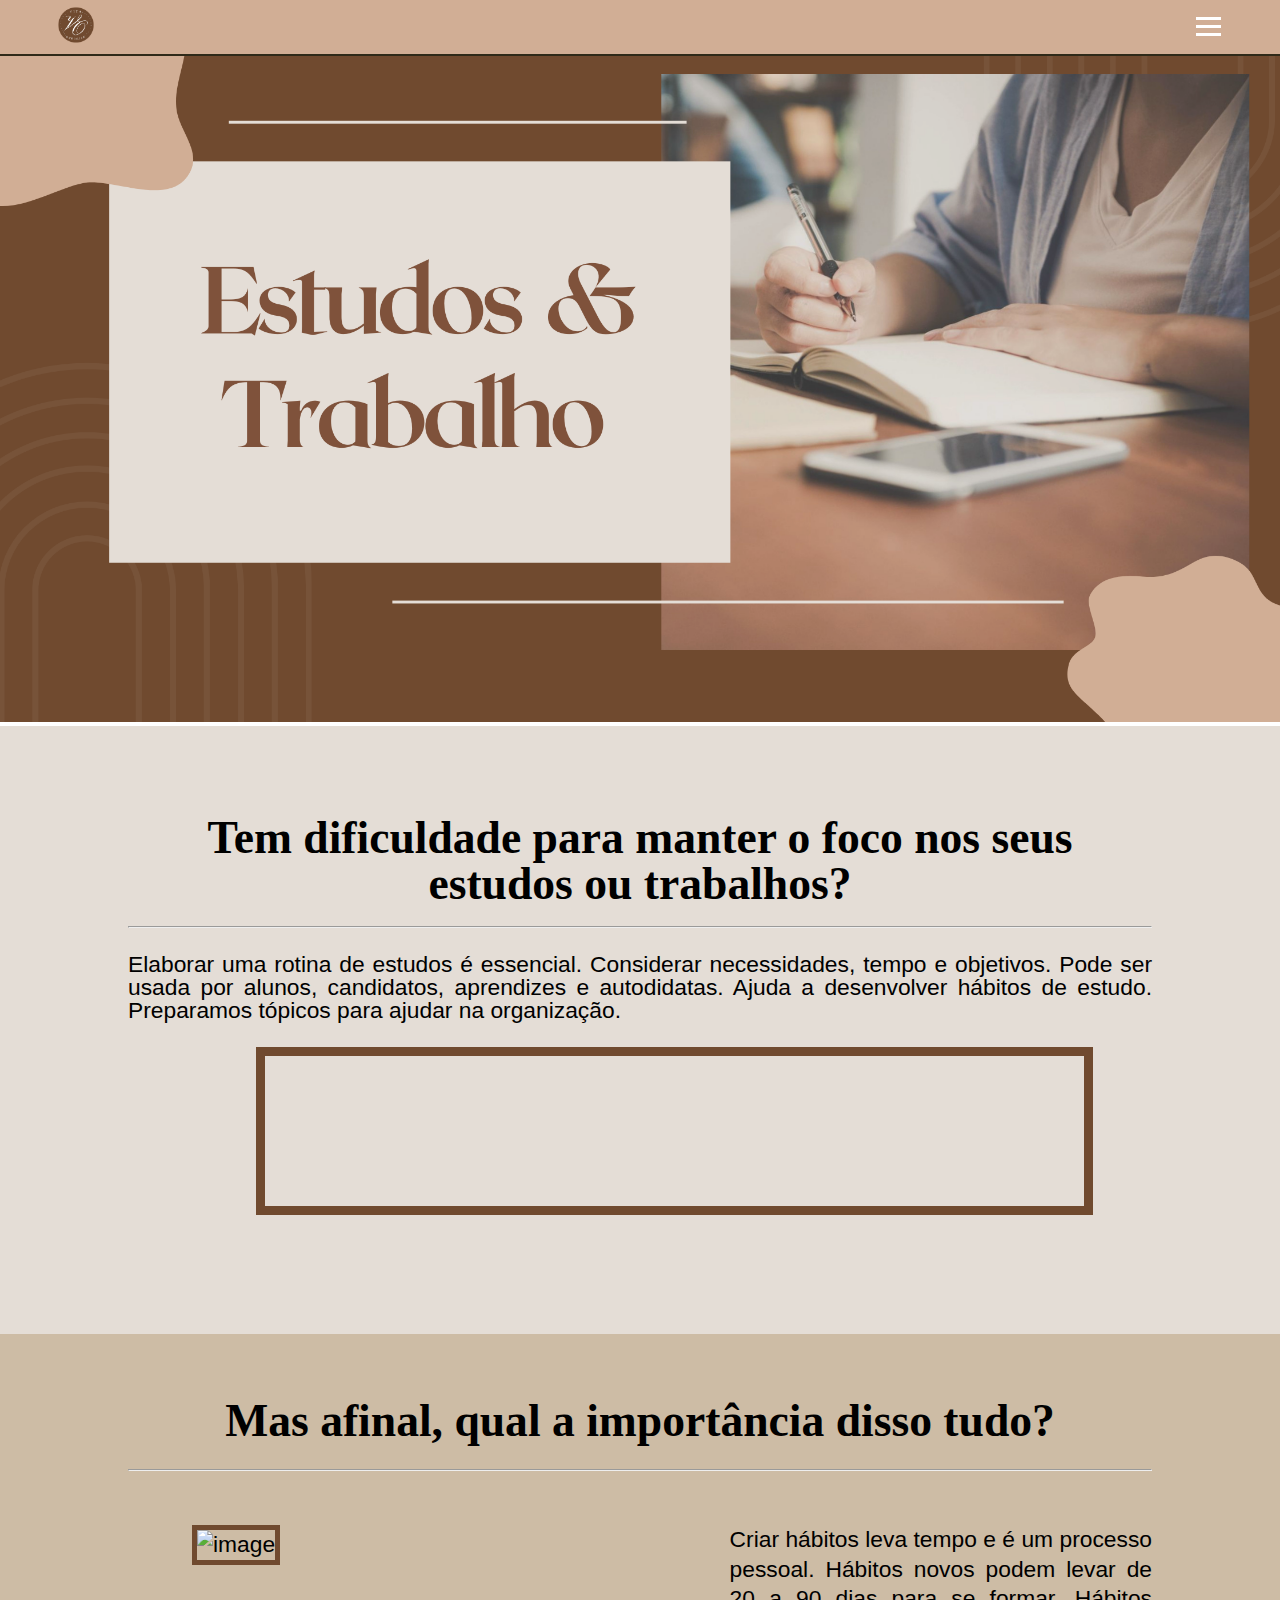
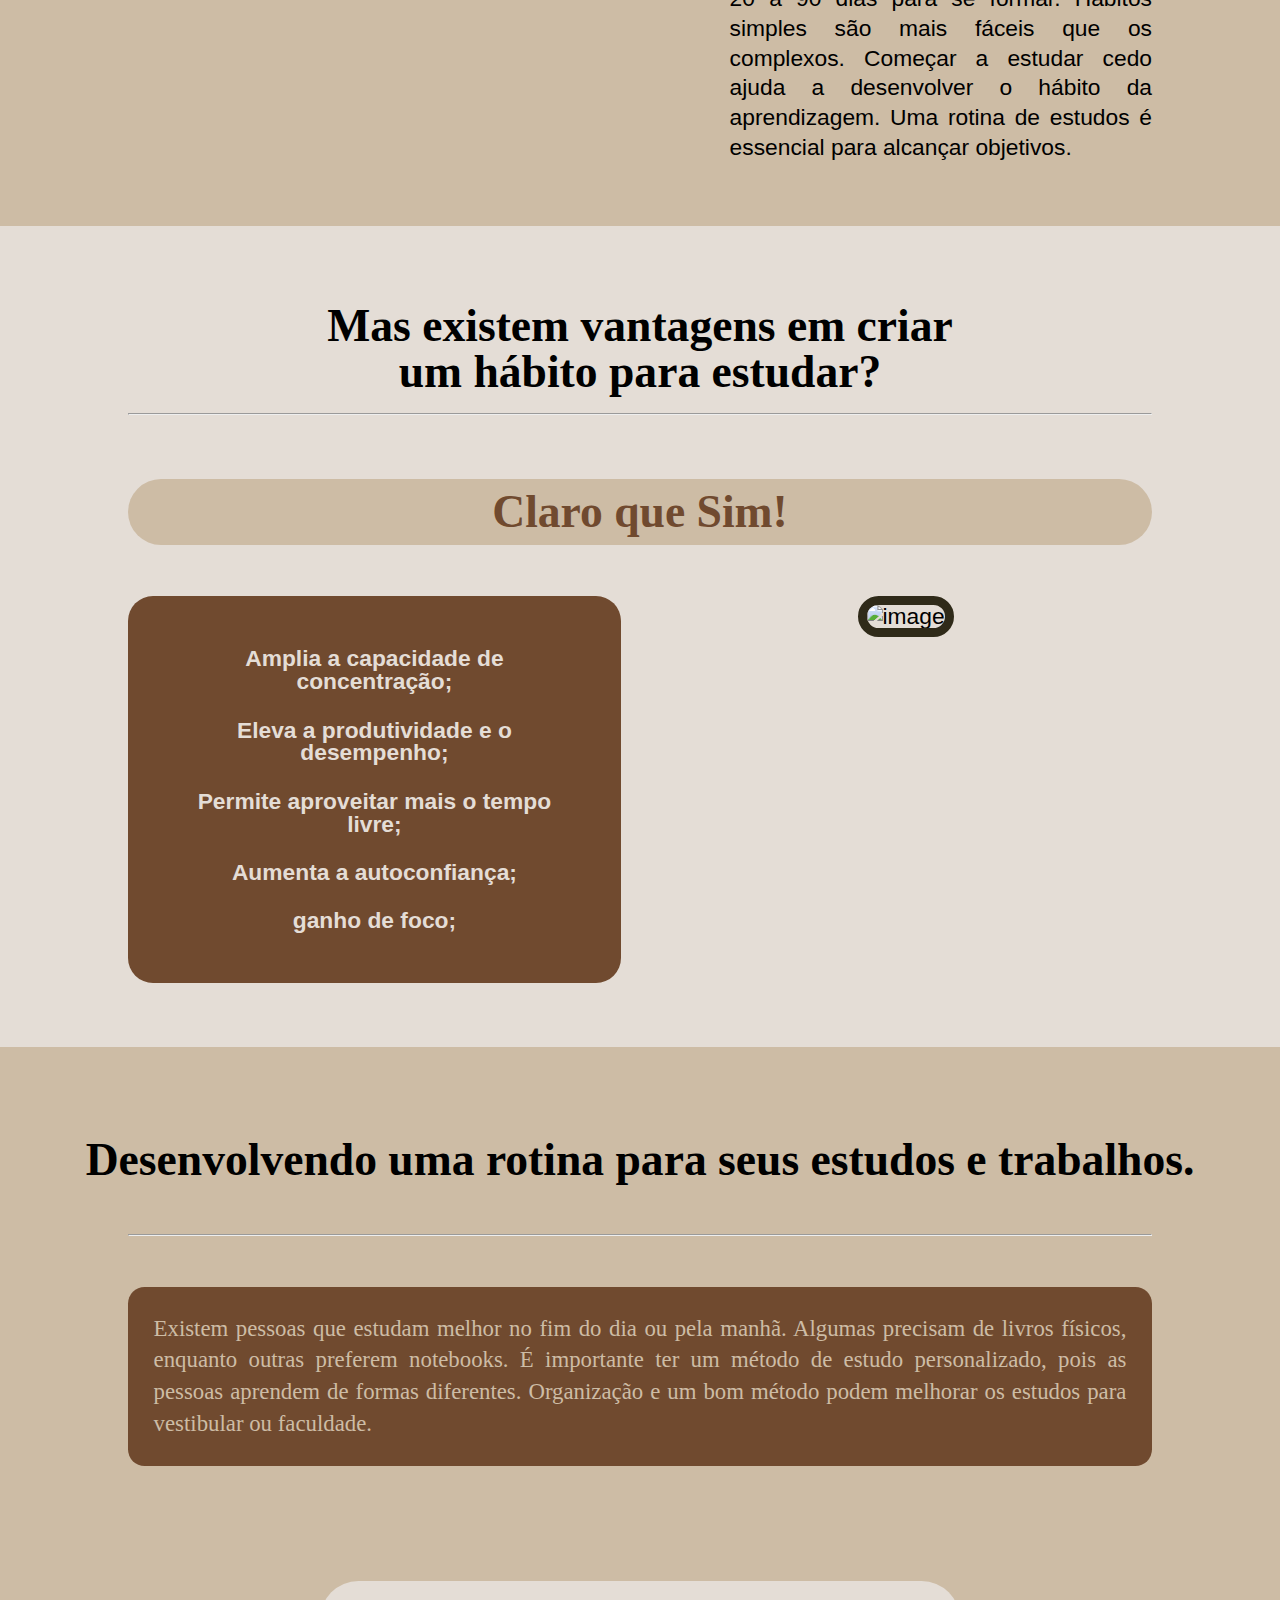
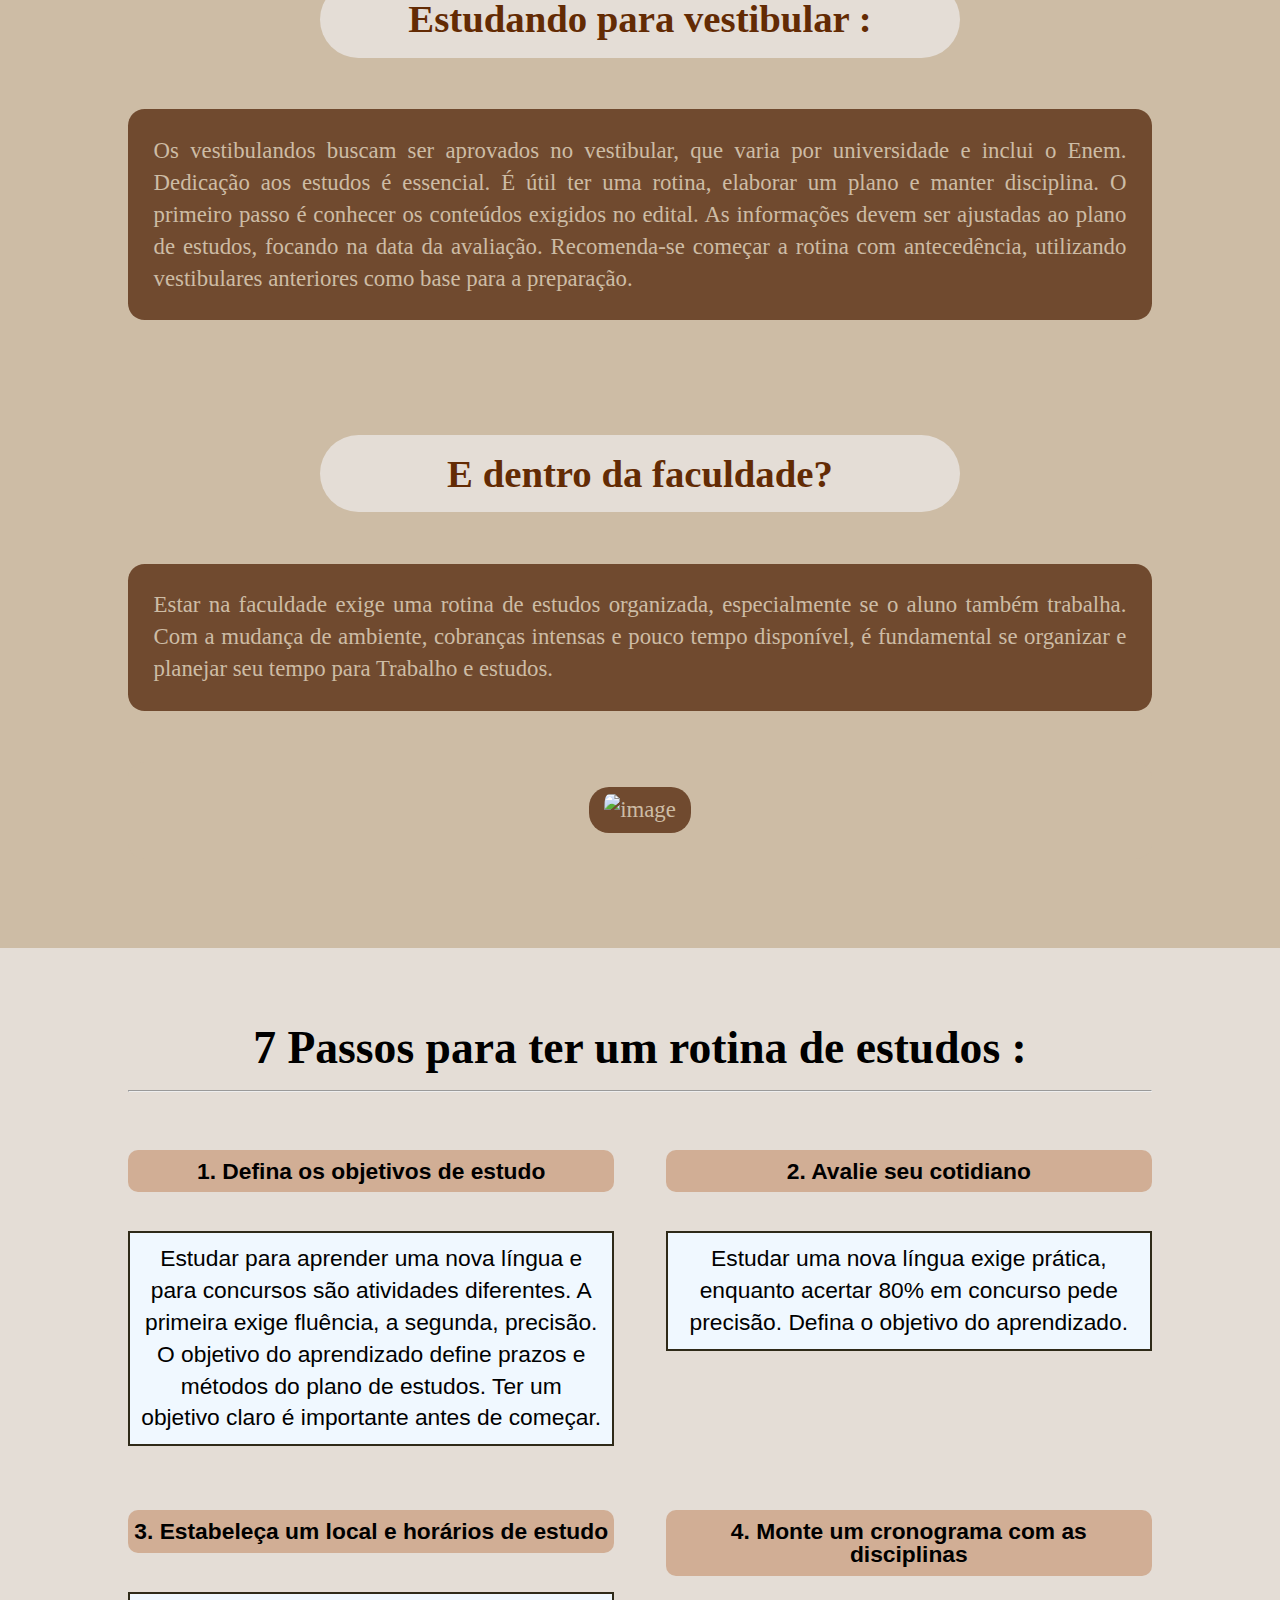
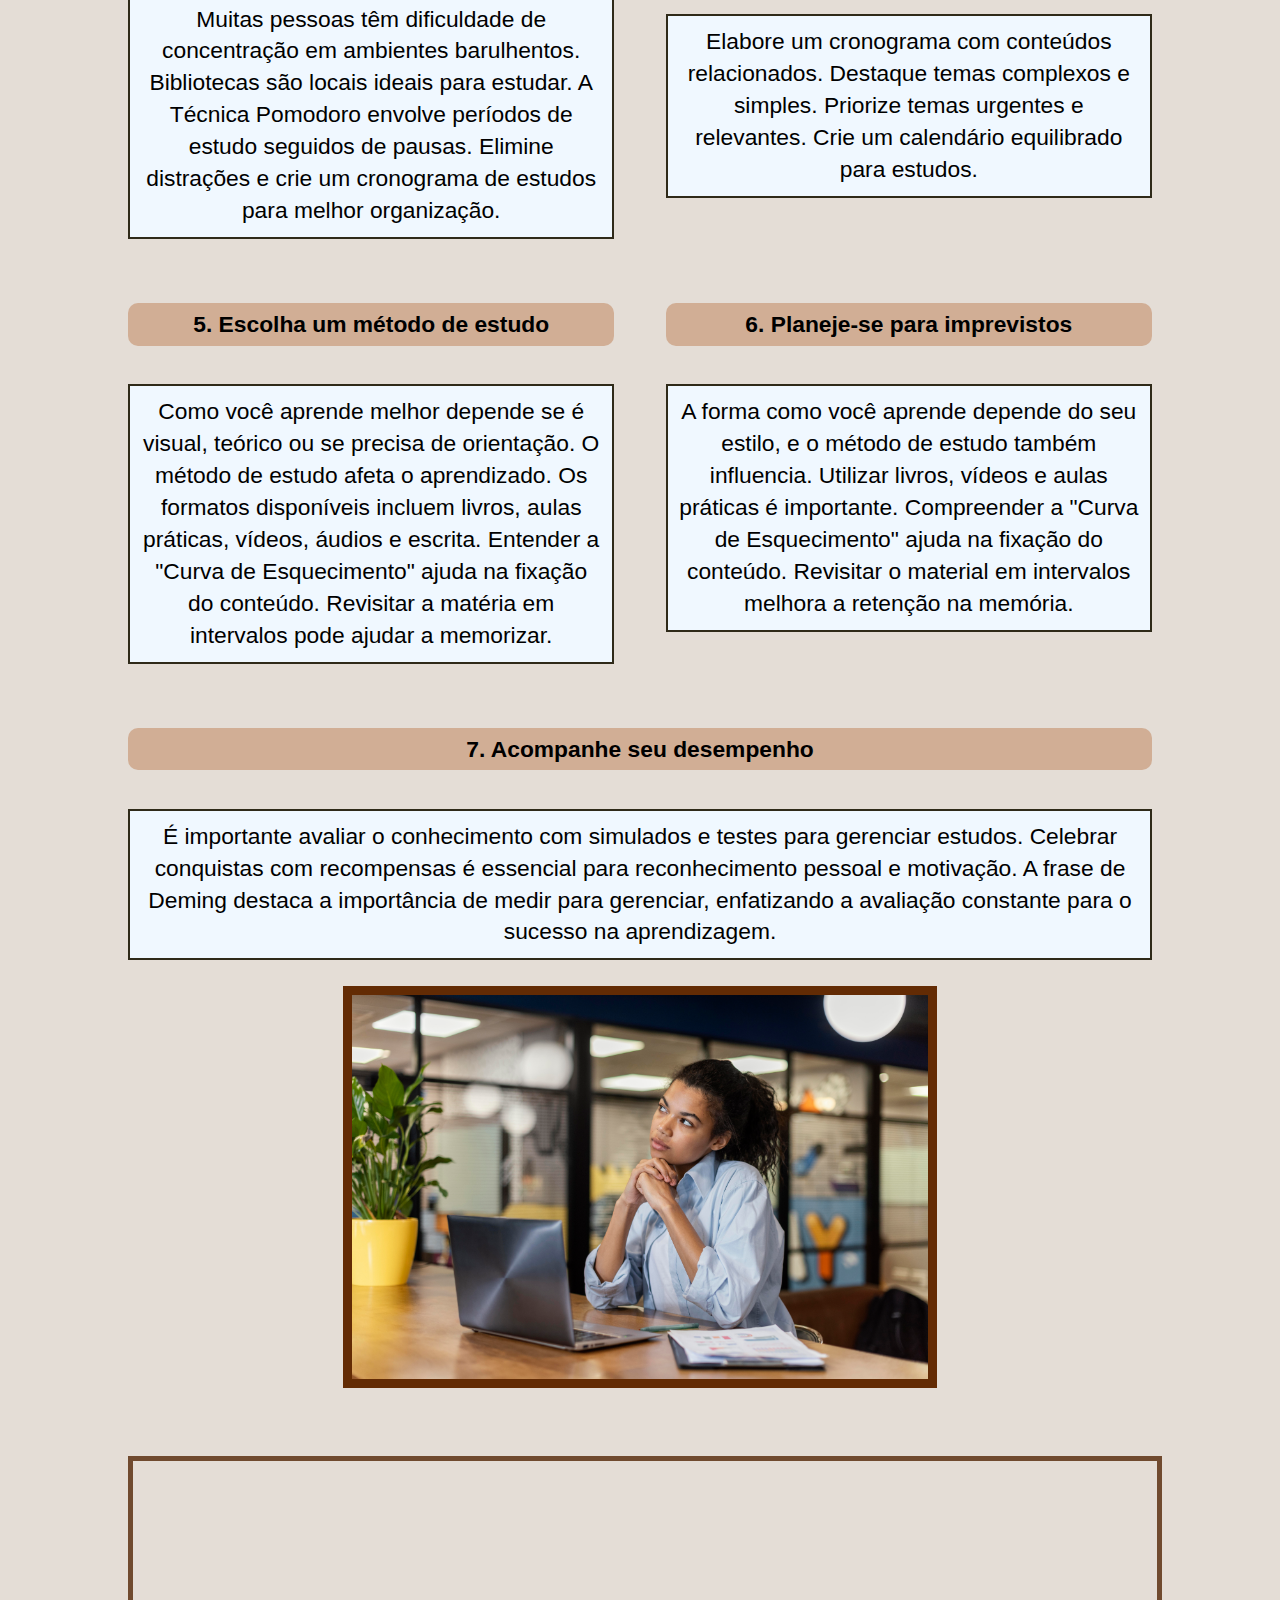
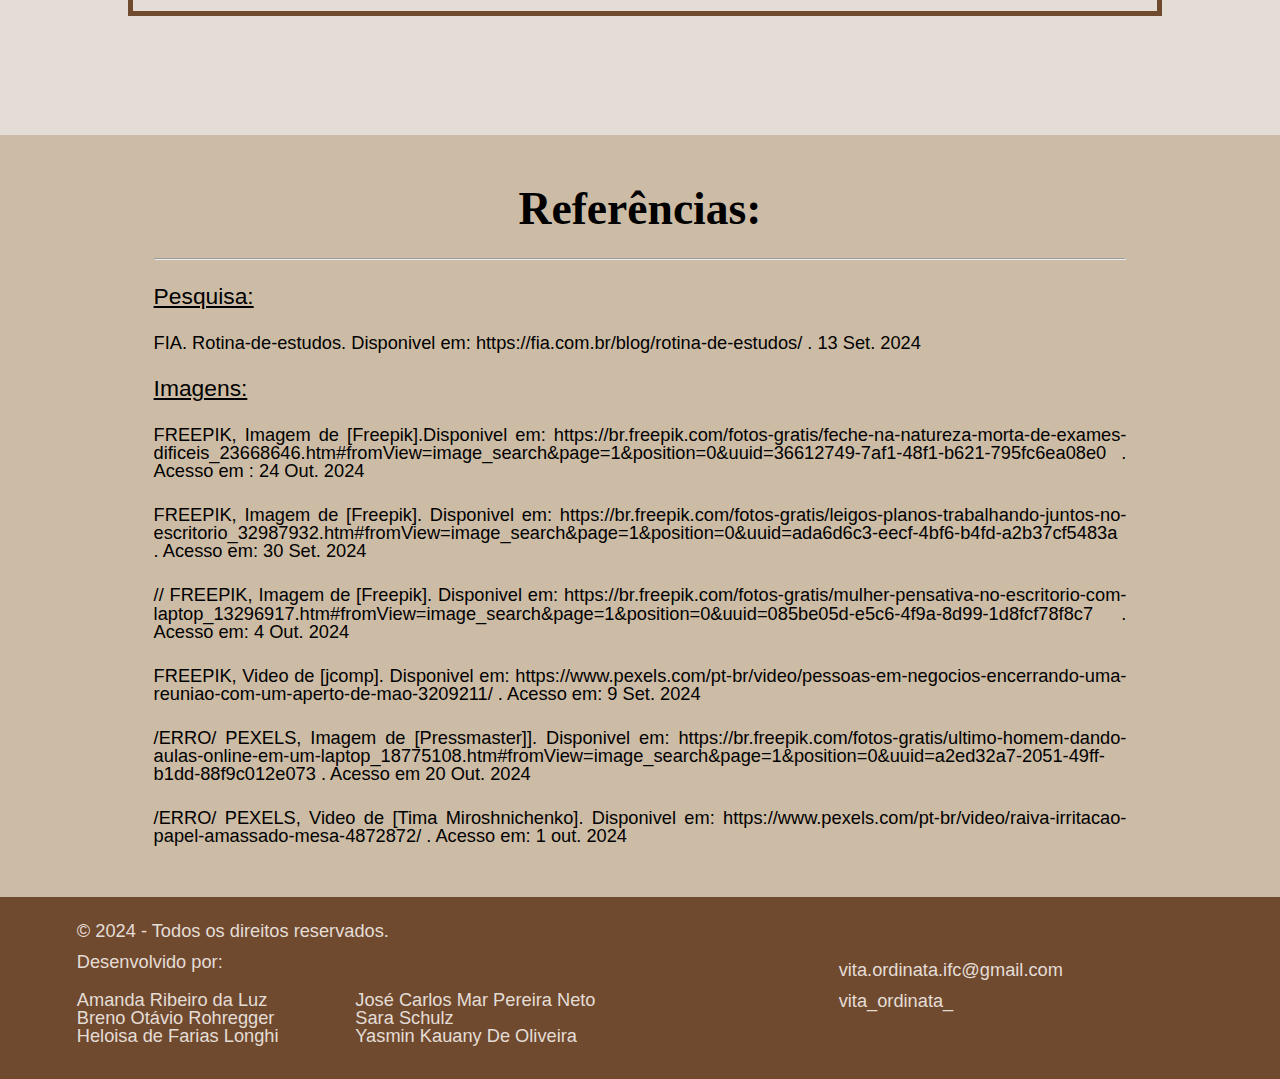
==== commit dc53a1b3: "Commit da Sara, pois não conseguiu commitar." ====
--- a/estudosTrabalho.html
+++ b/estudosTrabalho.html
@@ -1,343 +1,330 @@
-<!DOCTYPE html>
-<html lang="pt-br">
-
-<head>
-    <meta charset="UTF-8">
-    <meta name="viewport" content="width=device-width, initial-scale=1.0">
-    <title>Estudos e Trabalho</title>
-    <link rel="stylesheet" href="CSS/style_estudosTrabalho.css" type="text/css">
-    <script src="https://kit.fontawesome.com/fdedbc4221.js" crossorigin="anonymous"></script>
-</head>
-
-<body class="estudosTrabalho">
-    <header>
-        <nav class="navBar">
-            <p><a href="index.html"><img src="src/LogoVitaOrdinata.png" alt="Logo Vita Ordinata"></a></p>
-            <div class="menu-toggle" id="menu-toggle">
-                <span></span>
-                <span></span>
-                <span></span>
-            </div>
-            <ul class="menu">
-                <li>
-                    <a href="index.html">Home</a>
-                </li>
-                <li>
-                    <a href="rotina.html">Rotina</a>
-                </li>
-                <li>
-                    <a href="procrastinacao.html">Procrastinação</a>
-                </li>
-                <li>
-                    <a href="organizacao.html">Organização</a>
-                </li>
-                <li class="atual">
-                    <a href="estudosTrabalho.html">Estudos/Trabalho</a>
-                </li>
-                <li>
-                    <a href="exercicios.html">Exercícios Físicos</a>
-                </li>
-                <li>
-                    <a href="sobre.html">Sobre Nós</a>
-                </li>
-            </ul>
-        </nav>
-        <script>
-            document.getElementById("menu-toggle").addEventListener("click", function(){
-                console.log("Menu toggle clicado!");
-                const menu = document.querySelector(".menu");
-                menu.classList.toggle("active")
-            })
-        </script>
-    </header>
-    <main>
-        <p class="banner">
-            <img src="./src/img.trabalhoEstudos/banner.png" alt="banner">
-        </p>
-        <section class="intro">  
-            <h2>
-                Tem dificuldade para manter o foco nos seus <br> estudos ou trabalhos?
-            </h2>
-            <hr>
-            <p> 
-                Elaborar uma rotina de estudos é essencial para melhorar o desempenho. 
-            </p> 
-            <p> 
-                Ela pode funcionar como um guia, com cronogramas, planilhas e aplicativos. Mas devem ser consideradas necessidades, como tempo disponível e objetivo. 
-            </p>
-            <p> 
-                Pode ser usada por alunos de todos os níveis, candidatos a concursos, aprendizes de idiomas e autodidatas. Ajuda a desenvolver o hábito de estudo de forma eficaz. 
-            </p> 
-             <p> 
-                sabendo disso, preparamos tópicos para te ajudar da organização de seus Estudos 
-            </p>
-            <p class="video" >
-                <video width="1250" autoplay loop muted>
-                    <source src="src/img.trabalhoEstudos/dificuldadeEstudo.mp4">
-                </video>
-            </p>
-             </section> 
-             <section class="importancia"> 
-                <h2> 
-                    Mas afinal, qual a importância disso tudo? 
-                </h2>
-                <hr>
-                <div class="maior">
-                    <div class="image">
-                        <p class="image">
-                            <img src="./src/img.trabalhoEstudos/livro.jpg" alt="image" width="750">
-                        </p>
-                    </div>
-                    <div class="texto">
-                        <p>
-                            Criar um hábito é um processo pessoal que pode variar em duração. Estudos indicam que novos hábitos podem ser adquiridos entre 20 a 90 dias.
-                        </p>
-                        <p>
-                            Simples, como beber água após o café da manhã, são mais fáceis de incorporar do que atividades complexas, como exercícios físicos. Começar a estudar o quanto antes pode ajudar a desenvolver o hábito da aprendizagem.
-                        </p>  
-                        <p>
-                            Estabelecer uma rotina de estudos é essencial, pois a prática do aprendizado se torna um hábito. Assim, os objetivos esperados se aproximam de serem alcançados.
-                        </p>
-                    </div>
-                </div>
-             </section>
-             <section class="vantagens">
-                <h2>
-                    Mas existem vantagens em criar <br> um hábito para estudar?
-                </h2>
-                <hr>
-                <h2 class="resposta">
-                    Claro que Sim!
-                </h2>
-                <p>
-                    Com planejamento e disciplina, a rotina de estudos pode trazer diversas vantagens para o estudante. Isso inclui:
-                </p>
-                <div class="maior">
-                    <div class="lista">
-                        <ul>
-                            <li>
-                                 Ampliar a capacidade de concentração;
-                            </li>
-                            <li>
-                                 Elevar a produtividade e o desempenho;
-                            </li>
-                            <li>
-                                 Permitir aproveitar mais o tempo livre;
-                            </li>
-                            <li>
-                                 Aumentar a autoconfiança;
-                            </li>
-                            <li>
-                                 Ter foco;
-                            </li>
-                        </ul>
-                    </div>
-                    <div class="text"> 
-                        <p>
-                            A rotina de estudos faz com que o aluno se concentre na matéria a ser estudada, aumentando seu foco. Além disso, a autoconfiança também aumenta, pois consegue acompanhar passo a passo o andamento da aprendizagem. Com um plano de estudos, o aluno compreende onde está e até onde vai, evitando a autocobrança excessiva ou o desleixo. 
-                        </p>
-                    </div> 
-                </div>
-                <p>
-                    A concentração tende a aumentar, pois o aluno tem metas e prazos claros. Com maior foco, autoconfiança e concentração, a produtividade dos estudos aumenta, permitindo um melhor desempenho nas tarefas e mais tempo livre para outras atividades. Elaborar uma rotina de estudos só traz benefícios.
-                </p>
-                <p class="img">
-                    <img src="./src/img.trabalhoEstudos/book.jpg" alt="image">
-                </p>
-             </section>
-             <section class="rotina">
-                <h2>
-                    Desenvolvendo uma rotina para seus estudos e trabalhos.
-                </h2>
-                <hr>
-                <p>
-                    Existem pessoas que são mais ativas no fim do dia. Outras, pela manhã. Há estudantes que precisam de livros físicos para os estudos e outros que preferem acompanhar por notebooks. Alguns se contentam com a explicação teórica, enquanto outros precisam da parte prática para fixar o conhecimento.
-                </p>
-                <p class="diferente">
-                    Essas diferenças de aprendizagem entre os alunos demonstram a necessidade de um método de estudo personalizado. Não há um padrão fixo para a rotina de estudos, sendo fundamental criar um método adequado à maneira como a pessoa aprende melhor. 
-                </p>
-                <p>
-                    Organização e um bom método podem resultar em avanços consideráveis nos estudos, seja para vestibular ou provas na faculdade.
-                </p>
-                <h3>
-                    Estudando para vestibular :
-                </h3>
-                <p>
-                    Os vestibulandos têm como principal objetivo ser aprovados no vestibular, que pode variar de acordo com a universidade e inclui o Enem. Uma característica comum em todas as formas de ingresso no Ensino Superior é a necessidade de dedicação aos estudos. 
-                </p>
-                <p class="diferente">
-                    Estabelecer uma rotina de aprendizado pode ser extremamente benéfico para os estudantes, que devem elaborar um plano e manter a disciplina para avançar nos conteúdos exigidos pela universidade. O primeiro passo para os estudos pré-vestibular é conhecer os conhecimentos necessários pelas instituições, disponíveis no edital do vestibular. É importante adequar essas informações ao plano de estudos, com foco na data da avaliação e organizando o conhecimento a ser adquirido até lá.
-                </p>
-                <p>
-                    É recomendado iniciar a rotina de estudos com antecedência, utilizando como base vestibulares anteriores para garantir tempo suficiente de preparação até o dia da prova.
-                </p>
-                <h3>
-                    E dentro da faculdade?
-                </h3>
-                <p>
-                    Estar na faculdade exige uma rotina de estudos organizada, especialmente se o aluno também trabalha. Com a mudança de ambiente, cobranças intensas e pouco tempo disponível, é fundamental se organizar e planejar seu tempo para Trabalho e estudos.
-                </p>
-                <p class="img">
-                    <img src="./src/img.trabalhoEstudos/mesaWork.jpg" alt="image">
-                </p>
-             </section>
-             <section class="lista">
-                <h2>7 Passos para ter um rotina de estudos :</h2>
-                <hr>
-                <ul>
-                    <li>
-                        <h3>1. Defina os objetivos de estudo</h3>
-                        <p>
-                            Estudar para aprender uma nova língua e acertar questões de concurso são diferentes. Enquanto a primeira requer desenvoltura no idioma, a segunda exige precisão nos estudos. .
-                            
-                        </p>
-                        <p>
-                            O objetivo do aprendizado é crucial para definir prazos, métodos e outros fatores do plano de estudos. É importante ter o objetivo bem claro antes de começar
-                        </p>
-                    </li>
-                    <li>
-                        <h3>
-                            2. Avalie seu cotidiano
-                        </h3>
-                        <p>
-                            Estudar para aprender uma nova língua requer desenvoltura e prática, enquanto acertar 80% das questões de uma prova de concurso exige precisão. conhecimentos.
-                        </p>
-                        <p>
-                            É importante definir o objetivo do aprendizado para estabelecer prazos, métodos e outros fatores do plano de estudos. Ter clareza sobre o objetivo é fundamental para o desenvolvimento eficaz da rotina de novos 
-                        </p>
-                    </li>
-                    <li>
-                        <h3>
-                            3. Estabeleça um local e horários de estudo
-                        </h3>
-                        <p>
-                            Muitas pessoas têm dificuldade para se concentrar em ambientes barulhentos. Bibliotecas são locais tranquilos e ideais para estudar sem distrações. É importante escolher um ambiente silencioso para se concentrar, evitando TV, conversas, celular, internet e outras distrações. 
-                        </p>
-                        <p>
-                            A Técnica Pomodoro é uma metodologia que envolve períodos de estudo contínuo seguidos por intervalos de descanso. Por exemplo, estudar por 30 minutos e descansar por 15 minutos, com pausas maiores após alguns ciclos. Teste diferentes tempos para ver o que funciona melhor para você. 
-                        </p>
-                        <p>
-                            Elimine distrações, como eletrônicos, usando aplicativos que bloqueiam o acesso durante o estudo. Se não for possível um local tranquilo, bibliotecas são boas alternativas. Crie um cronograma de estudos para organizar seu tempo de aprendizagem e garantir a concentração necessária.
-                        </p>
-                    </li>
-                    <li>
-                        <h3>
-                            4. Monte um cronograma com as disciplinas
-                        </h3>
-                        <p>
-                            Agende horários para estudar como um compromisso sério. Comprometimento e disciplina são essenciais para ter sucesso nos estudos. Para organizar as matérias em um cronograma, faça uma lista de todos os conteúdos a serem aprendidos e identifique os mais complexos, simples, extensos, curtos, fáceis e difíceis. 
-                        </p>
-                        <p>
-                            Priorize os temas com maior peso na avaliação ou teste e os mais urgentes e importantes. Crie um cronograma que privilegie os estudos urgentes, intercalando com matérias mais leves e menos urgentes. Assim, você poderá manter uma rotina eficiente de estudos.
-                        </p>
-                    </li>
-                    <li>
-                    <p class="img">
-                        <img src="./src/img.trabalhoEstudos/pensando.jpg" alt="image">
-                    </p>
-                </li>
-                    <li> 
-                        <h3>
-                            5. Escolha um método de estudo
-                        </h3>
-                        <p>
-                            Como você aprende melhor depende se é mais visual, teórico ou se precisa de orientação de outra pessoa. O método de estudo afeta a facilidade de aprendizado. Os formatos disponíveis incluem livros, aulas práticas, vídeos, áudios e escrita. 
-                        </p>
-                        <p>
-                            Além disso, entender a "Curva de Esquecimento" pode ajudar na fixação do conteúdo. Revisitar a matéria estudada em intervalos de horas a semanas pode ajudar a revisar e fixar o conteúdo na memória.
-                        </p>
-                    </li>
-                    <li>
-                        <h3>
-                            6. Planeje-se para imprevistos
-                        </h3>
-                        <p>
-                            A forma como você aprende melhor depende se é mais visual, teórico ou se precisa de orientação de outra pessoa. O método de estudo afeta a facilidade de aprendizado. Os formatos disponíveis são livros, aulas práticas, vídeos, áudios e escrita. 
-                        </p>
-                        <p>
-                            Além disso, compreender a "Curva de Esquecimento" pode auxiliar na fixação do conteúdo. Revisitar o material estudado em intervalos de horas a semanas pode ajudar a revisar e fixar o conteúdo na memória, garantindo que seja revisado e fixado na memória.
-                        </p>
-                    </li>
-                    <li>
-                        <h3>
-                            7. Acompanhe seu desempenho
-                        </h3>
-                        <p>
-                            É importante avaliar o conhecimento através de simulados, testes e pesquisas de exercícios resolvidos para gerenciar a rotina de estudos adequadamente. Celebrar as conquistas com recompensas como lanches, saídas com amigos ou prêmios materiais é essencial. 
-                        </p>
-                        <p>
-                            Isso permite acompanhar o desempenho, corrigir rotas e promover o reconhecimento pessoal. A frase de William Edwards Deming destaca a importância de medir para gerenciar, enfatizando a necessidade de avaliação constante para garantir sucesso no processo de aprendizagem e planejar recompensas para manter a motivação.
-                        </p>
-                    </li>
-                </ul>
-                <p class="video">
-                    <video width="1475" autoplay loop muted>
-                        <source src="./src/img.trabalhoEstudos/trabalhoFinalizado.mp4">
-                    </video>
-                </p>
-             </section>
-             <section class="referencias">
-                
-                <h2>
-                    Referências:
-                </h2>
-                <hr>
-                <h3>
-                    Pesquisa:
-                </h3>
-                <p>
-                    FIA. Rotina-de-estudos. Disponivel em: <a href="https://fia.com.br/blog/rotina-de-estudos/">https://fia.com.br/blog/rotina-de-estudos/</a> . 13 Set. 2024
-                </p>
-                <h3>
-                    Imagens:
-                </h3>
-                <p>
-                    FREEPIK, Imagem de [Freepik].Disponivel em: <a href="https://br.freepik.com/fotos-gratis/feche-na-natureza-morta-de-exames-dificeis_23668646.htm#fromView=image_search&page=1&position=0&uuid=36612749-7af1-48f1-b621-795fc6ea08e0">https://br.freepik.com/fotos-gratis/feche-na-natureza-morta-de-exames-dificeis_23668646.htm#fromView=image_search&page=1&position=0&uuid=36612749-7af1-48f1-b621-795fc6ea08e0</a> . Acesso em : 24 Out. 2024
-                </p>
-                <p>
-                    FREEPIK, Imagem de [Freepik]. Disponivel em: <a href="https://br.freepik.com/fotos-gratis/leigos-planos-trabalhando-juntos-no-escritorio_32987932.htm#fromView=image_search&page=1&position=0&uuid=ada6d6c3-eecf-4bf6-b4fd-a2b37cf5483a">https://br.freepik.com/fotos-gratis/leigos-planos-trabalhando-juntos-no-escritorio_32987932.htm#fromView=image_search&page=1&position=0&uuid=ada6d6c3-eecf-4bf6-b4fd-a2b37cf5483a</a> . Acesso em: 30 Set. 2024
-                </p>
-                <p>
-                    FREEPIK, Imagem de [Freepik]. Disponivel em: <a href=" https://br.freepik.com/fotos-gratis/mulher-pensativa-no-escritorio-com-laptop_13296917.htm#fromView=image_search&page=1&position=0&uuid=085be05d-e5c6-4f9a-8d99-1d8fcf78f8c7"> https://br.freepik.com/fotos-gratis/mulher-pensativa-no-escritorio-com-laptop_13296917.htm#fromView=image_search&page=1&position=0&uuid=085be05d-e5c6-4f9a-8d99-1d8fcf78f8c7</a> . Acesso em: 4 Out. 2024
-                </p>
-                
-                <p>
-                    FREEPIK, Imagem de [jcomp]. Disponivel em: <a href="https://www.pexels.com/pt-br/video/pessoas-em-negocios-encerrando-uma-reuniao-com-um-aperto-de-mao-3209211/"> https://www.pexels.com/pt-br/video/pessoas-em-negocios-encerrando-uma-reuniao-com-um-aperto-de-mao-3209211/ </a> . Acesso em: 9 Set. 2024
-                </p>
-                <p>
-                    PEXELS, Video de [Pressmaster]]. Disponivel em: <a href="https://br.freepik.com/fotos-gratis/ultimo-homem-dando-aulas-online-em-um-laptop_18775108.htm#fromView=image_search&page=1&position=0&uuid=a2ed32a7-2051-49ff-b1dd-88f9c012e073">https://br.freepik.com/fotos-gratis/ultimo-homem-dando-aulas-online-em-um-laptop_18775108.htm#fromView=image_search&page=1&position=0&uuid=a2ed32a7-2051-49ff-b1dd-88f9c012e073</a> . Acesso em 20 Out. 2024
-                </p>
-                <p>
-                    PEXELS, Video de [Tima Miroshnichenko]. Disponivel em: <a href=" https://www.pexels.com/pt-br/video/raiva-irritacao-papel-amassado-mesa-4872872/ "> https://www.pexels.com/pt-br/video/raiva-irritacao-papel-amassado-mesa-4872872/ </a>. Acesso em: 1 out. 2024
-                </p>
-             </section>
-    </main>
-    <footer>
-
-        <ul>
-            <li class="direitos">
-                <p>&copy; 2024 - Todos os direitos reservados.</p>
-            </li>
-            <li class="des">
-                <p>Desenvolvido por: </p>
-            </li>
-
-            <li class="alunos">
-                <p>Amanda Ribeiro da Luz <br>
-                    Breno Otávio Rohregger <br>
-                    Heloisa de Farias Longhi </p>
-                <p>José Carlos Mar Pereira Neto <br>
-                    Sara Schulz <br>
-                    Yasmin Kauany De Oliveira</p>
-            </li>
-        </ul>
-        <ul class="logos">
-            <li><a href="vita.ordinata.ifc@gmail.com"><i class="fa-solid fa-at"></i> vita.ordinata.ifc@gmail.com</a>
-            </li>
-            <li><a href="https://www.instagram.com/vita_ordinata_/"><span class="fa-brands fa-instagram"></span>
-                    vita_ordinata_</a></li>
-        </ul>
-    </footer>
-</body>
-
-</html>
+<!DOCTYPE html>
+<html lang="pt-br">
+
+<head>
+    <meta charset="UTF-8">
+    <meta name="viewport" content="width=device-width, initial-scale=1.0">
+    <title>Estudos e Trabalho</title>
+    <link rel="stylesheet" href="CSS/style_estudosTrabalho.css" type="text/css">
+    <script src="https://kit.fontawesome.com/fdedbc4221.js" crossorigin="anonymous"></script>
+</head>
+
+<body class="estudosTrabalho">
+    <header>
+        <nav class="navBar">
+            <p><a href="index.html"><img src="src/LogoVitaOrdinata.png" alt="Logo Vita Ordinata"></a></p>
+            <div class="menu-toggle" id="menu-toggle">
+                <span></span>
+                <span></span>
+                <span></span>
+            </div>
+            <ul class="menu">
+                <li>
+                    <a href="index.html">Home</a>
+                </li>
+                <li>
+                    <a href="rotina.html">Rotina</a>
+                </li>
+                <li>
+                    <a href="procrastinacao.html">Procrastinação</a>
+                </li>
+                <li>
+                    <a href="organizacao.html">Organização</a>
+                </li>
+                <li class="atual">
+                    <a href="estudosTrabalho.html">Estudos/Trabalho</a>
+                </li>
+                <li>
+                    <a href="exercicios.html">Exercícios Físicos</a>
+                </li>
+                <li>
+                    <a href="sobre.html">Sobre Nós</a>
+                </li>
+            </ul>
+        </nav>
+        <script>
+            document.getElementById("menu-toggle").addEventListener("click", function () {
+                console.log("Menu toggle clicado!");
+                const menu = document.querySelector(".menu");
+                menu.classList.toggle("active")
+            })
+        </script>
+    </header>
+    <main>
+        <p class="banner">
+            <img src="./src/img.trabalhoEstudos/banner.png" alt="banner">
+        </p>
+        <section class="intro">
+            <h2>
+                Tem dificuldade para manter o foco nos seus <br> estudos ou trabalhos?
+            </h2>
+            <hr>
+            <p>
+                Elaborar uma rotina de estudos é essencial. Considerar necessidades, tempo e objetivos. Pode ser usada
+                por alunos, candidatos, aprendizes e autodidatas. Ajuda a desenvolver hábitos de estudo. Preparamos
+                tópicos para ajudar na organização.
+            </p>
+            <p class="video">
+                <video width="1250" autoplay loop muted>
+                    <source src="src/img.trabalhoEstudos/dificuldadeEstudo.mp4">
+                </video>
+            </p>
+        </section>
+        <section class="importancia">
+            <h2>
+                Mas afinal, qual a importância disso tudo?
+            </h2>
+            <hr>
+            <div class="maior">
+                <div class="image">
+                    <p class="image">
+                        <img src="./src/img.trabalhoEstudos/livro.jpg" alt="image" width="750">
+                    </p>
+                </div>
+                <div class="texto">
+                    <p>
+                        Criar hábitos leva tempo e é um processo pessoal. Hábitos novos podem levar de 20 a 90 dias para
+                        se formar. Hábitos simples são mais fáceis que os complexos. Começar a estudar cedo ajuda a
+                        desenvolver o hábito da aprendizagem. Uma rotina de estudos é essencial para alcançar objetivos.
+                    </p>
+                </div>
+            </div>
+        </section>
+        <section class="vantagens">
+            <h2>
+                Mas existem vantagens em criar <br> um hábito para estudar?
+            </h2>
+            <hr>
+            <h2 class="resposta">
+                Claro que Sim!
+            </h2>
+            <div class="maior">
+                <div class="lista">
+                    <ul>
+                        <li>
+                            Amplia a capacidade de concentração;
+                        </li>
+                        <li>
+                            Eleva a produtividade e o desempenho;
+                        </li>
+                        <li>
+                            Permite aproveitar mais o tempo livre;
+                        </li>
+                        <li>
+                            Aumenta a autoconfiança;
+                        </li>
+                        <li>
+                            ganho de foco;
+                        </li>
+                    </ul>
+                </div>
+                <div class="img">
+                    <p class="img">
+                        <img src="./src/img.trabalhoEstudos/book.jpg" alt="image">
+                    </p>
+                </div>
+            </div>
+        </section>
+        <section class="rotina">
+            <h2>
+                Desenvolvendo uma rotina para seus estudos e trabalhos.
+            </h2>
+            <hr>
+            <p>
+                Existem pessoas que estudam melhor no fim do dia ou pela manhã. Algumas precisam de livros físicos,
+                enquanto outras preferem notebooks. É importante ter um método de estudo personalizado, pois as pessoas
+                aprendem de formas diferentes. Organização e um bom método podem melhorar os estudos para vestibular ou
+                faculdade.
+            </p>
+            <h3>
+                Estudando para vestibular :
+            </h3>
+            <p>
+                Os vestibulandos buscam ser aprovados no vestibular, que varia por universidade e inclui o Enem.
+                Dedicação aos estudos é essencial. É útil ter uma rotina, elaborar um plano e manter disciplina. O
+                primeiro passo é conhecer os conteúdos exigidos no edital. As informações devem ser ajustadas ao plano
+                de estudos, focando na data da avaliação. Recomenda-se começar a rotina com antecedência, utilizando
+                vestibulares anteriores como base para a preparação.
+            </p>
+            <h3>
+                E dentro da faculdade?
+            </h3>
+            <p>
+                Estar na faculdade exige uma rotina de estudos organizada, especialmente se o aluno também trabalha. Com
+                a mudança de ambiente, cobranças intensas e pouco tempo disponível, é fundamental se organizar e
+                planejar seu tempo para Trabalho e estudos.
+            </p>
+            <p class="img">
+                <img src="./src/img.trabalhoEstudos/mesaWork.jpg" alt="image">
+            </p>
+        </section>
+        <section class="lista">
+            <h2>7 Passos para ter um rotina de estudos :</h2>
+            <hr>
+            <ul>
+                <div>
+                    <li class="left">
+                        <h3>1. Defina os objetivos de estudo</h3>
+                        <p>
+                            Estudar para aprender uma nova língua e para concursos são atividades diferentes. A primeira
+                            exige fluência, a segunda, precisão. O objetivo do aprendizado define prazos e métodos do
+                            plano de estudos. Ter um objetivo claro é importante antes de começar.
+                        </p>
+                    </li>
+                    <li class="right">
+                        <h3>
+                            2. Avalie seu cotidiano
+                        </h3>
+                        <p>
+                            Estudar uma nova língua exige prática, enquanto acertar 80% em concurso pede precisão.
+                            Defina o objetivo do aprendizado.
+                        </p>
+                    </li>
+                </div>
+                <div>
+                    <li class="left">
+                        <h3>
+                            3. Estabeleça um local e horários de estudo
+                        </h3>
+                        <p>
+                            Muitas pessoas têm dificuldade de concentração em ambientes barulhentos. Bibliotecas são
+                            locais ideais para estudar. A Técnica Pomodoro envolve períodos de estudo seguidos de
+                            pausas. Elimine distrações e crie um cronograma de estudos para melhor organização.
+                        </p>
+                    </li>
+                    <li class="right">
+                        <h3>
+                            4. Monte um cronograma com as disciplinas
+                        </h3>
+                        <p>
+                            Elabore um cronograma com conteúdos relacionados. Destaque temas complexos e simples. Priorize temas urgentes e relevantes. Crie um calendário equilibrado para estudos.
+                        </p>
+                    </li>
+                </div>
+                <div>
+                    <li class="left">
+                        <h3>
+                            5. Escolha um método de estudo
+                        </h3>
+                        <p>
+                            Como você aprende melhor depende se é visual, teórico ou se precisa de orientação. O método de
+                            estudo afeta o aprendizado. Os formatos disponíveis incluem livros, aulas práticas, vídeos,
+                            áudios e escrita. Entender a "Curva de Esquecimento" ajuda na fixação do conteúdo. Revisitar a
+                            matéria em intervalos pode ajudar a memorizar.
+                        </p>
+                    </li>
+                    <li class="right">
+                        <h3>
+                            6. Planeje-se para imprevistos
+                        </h3>
+                        <p>
+                            A forma como você aprende depende do seu estilo, e o método de estudo também influencia.
+                            Utilizar livros, vídeos e aulas práticas é importante. Compreender a "Curva de Esquecimento"
+                            ajuda na fixação do conteúdo. Revisitar o material em intervalos melhora a retenção na memória.
+                        </p>
+                    </li>
+                </div>
+                <li>
+                    <h3>
+                        7. Acompanhe seu desempenho
+                    </h3>
+                    <p>
+                        É importante avaliar o conhecimento com simulados e testes para gerenciar estudos. Celebrar
+                        conquistas com recompensas é essencial para reconhecimento pessoal e motivação. A frase de
+                        Deming destaca a importância de medir para gerenciar, enfatizando a avaliação constante para o
+                        sucesso na aprendizagem.
+                    </p>
+                </li>
+            </ul>
+            <p class="img">
+                <img src="./src/img.trabalhoEstudos/pensando.jpg" alt="image">
+            </p>
+
+            <p class="video">
+                <video width="1475" autoplay loop muted>
+                    <source src="./src/img.trabalhoEstudos/trabalhoFinalizado.mp4">
+                </video>
+            </p>
+        </section>
+        <section class="referencias">
+
+            <h2>
+                Referências:
+            </h2>
+            <hr>
+            <h3>
+                Pesquisa:
+            </h3>
+            <p>
+                FIA. Rotina-de-estudos. Disponivel em: <a
+                    href="https://fia.com.br/blog/rotina-de-estudos/">https://fia.com.br/blog/rotina-de-estudos/</a> .
+                13 Set. 2024
+            </p>
+            <h3>
+                Imagens:
+            </h3>
+            <p>
+                FREEPIK, Imagem de [Freepik].Disponivel em: <a
+                    href="https://br.freepik.com/fotos-gratis/feche-na-natureza-morta-de-exames-dificeis_23668646.htm#fromView=image_search&page=1&position=0&uuid=36612749-7af1-48f1-b621-795fc6ea08e0">https://br.freepik.com/fotos-gratis/feche-na-natureza-morta-de-exames-dificeis_23668646.htm#fromView=image_search&page=1&position=0&uuid=36612749-7af1-48f1-b621-795fc6ea08e0</a>
+                . Acesso em : 24 Out. 2024
+            </p>
+            <p>
+                FREEPIK, Imagem de [Freepik]. Disponivel em: <a
+                    href="https://br.freepik.com/fotos-gratis/leigos-planos-trabalhando-juntos-no-escritorio_32987932.htm#fromView=image_search&page=1&position=0&uuid=ada6d6c3-eecf-4bf6-b4fd-a2b37cf5483a">https://br.freepik.com/fotos-gratis/leigos-planos-trabalhando-juntos-no-escritorio_32987932.htm#fromView=image_search&page=1&position=0&uuid=ada6d6c3-eecf-4bf6-b4fd-a2b37cf5483a</a>
+                . Acesso em: 30 Set. 2024
+            </p>
+            <p> //
+                FREEPIK, Imagem de [Freepik]. Disponivel em: <a
+                    href=" https://br.freepik.com/fotos-gratis/mulher-pensativa-no-escritorio-com-laptop_13296917.htm#fromView=image_search&page=1&position=0&uuid=085be05d-e5c6-4f9a-8d99-1d8fcf78f8c7">
+                    https://br.freepik.com/fotos-gratis/mulher-pensativa-no-escritorio-com-laptop_13296917.htm#fromView=image_search&page=1&position=0&uuid=085be05d-e5c6-4f9a-8d99-1d8fcf78f8c7</a>
+                . Acesso em: 4 Out. 2024
+            </p>
+
+            <p>
+                FREEPIK, Video de [jcomp]. Disponivel em: <a
+                    href="https://www.pexels.com/pt-br/video/pessoas-em-negocios-encerrando-uma-reuniao-com-um-aperto-de-mao-3209211/">
+                    https://www.pexels.com/pt-br/video/pessoas-em-negocios-encerrando-uma-reuniao-com-um-aperto-de-mao-3209211/
+                </a> . Acesso em: 9 Set. 2024
+            </p>
+            <p>
+                /ERRO/ PEXELS, Imagem de [Pressmaster]]. Disponivel em: <a
+                    href="https://br.freepik.com/fotos-gratis/ultimo-homem-dando-aulas-online-em-um-laptop_18775108.htm#fromView=image_search&page=1&position=0&uuid=a2ed32a7-2051-49ff-b1dd-88f9c012e073">https://br.freepik.com/fotos-gratis/ultimo-homem-dando-aulas-online-em-um-laptop_18775108.htm#fromView=image_search&page=1&position=0&uuid=a2ed32a7-2051-49ff-b1dd-88f9c012e073</a>
+                . Acesso em 20 Out. 2024
+            </p>
+            <p> /ERRO/
+                PEXELS, Video de [Tima Miroshnichenko]. Disponivel em: <a
+                    href=" https://www.pexels.com/pt-br/video/raiva-irritacao-papel-amassado-mesa-4872872/ ">
+                    https://www.pexels.com/pt-br/video/raiva-irritacao-papel-amassado-mesa-4872872/ </a>. Acesso em: 1
+                out. 2024
+            </p>
+        </section>
+    </main>
+    <footer>
+
+        <ul>
+            <li class="direitos">
+                <p>&copy; 2024 - Todos os direitos reservados.</p>
+            </li>
+            <li class="des">
+                <p>Desenvolvido por: </p>
+            </li>
+
+            <li class="alunos">
+                <p>Amanda Ribeiro da Luz <br>
+                    Breno Otávio Rohregger <br>
+                    Heloisa de Farias Longhi </p>
+                <p>José Carlos Mar Pereira Neto <br>
+                    Sara Schulz <br>
+                    Yasmin Kauany De Oliveira</p>
+            </li>
+        </ul>
+        <ul class="logos">
+            <li><a href="vita.ordinata.ifc@gmail.com"><i class="fa-solid fa-at"></i> vita.ordinata.ifc@gmail.com</a>
+            </li>
+            <li><a href="https://www.instagram.com/vita_ordinata_/"><span class="fa-brands fa-instagram"></span>
+                    vita_ordinata_</a></li>
+        </ul>
+    </footer>
+</body>
+
+</html>--- a/CSS/style_estudosTrabalho.css
+++ b/CSS/style_estudosTrabalho.css
@@ -1,548 +1,567 @@
-/* http://meyerweb.com/eric/tools/css/reset/ 
-   v2.0 | 20110126
-   License: none (public domain)
-*/
-
-html,
-body,
-div,
-span,
-applet,
-object,
-iframe,
-h1,
-h2,
-h3,
-h4,
-h5,
-h6,
-p,
-blockquote,
-pre,
-a,
-abbr,
-acronym,
-address,
-big,
-cite,
-code,
-del,
-dfn,
-em,
-img,
-ins,
-kbd,
-q,
-s,
-samp,
-small,
-strike,
-strong,
-sub,
-sup,
-tt,
-var,
-b,
-u,
-i,
-center,
-dl,
-dt,
-dd,
-ol,
-ul,
-li,
-fieldset,
-form,
-label,
-legend,
-table,
-caption,
-tbody,
-tfoot,
-thead,
-tr,
-th,
-td,
-article,
-aside,
-canvas,
-details,
-embed,
-figure,
-figcaption,
-footer,
-header,
-hgroup,
-menu,
-nav,
-output,
-ruby,
-section,
-summary,
-time,
-mark,
-audio,
-video {
-	margin: 0;
-	padding: 0;
-	border: 0;
-	font-size: 100%;
-	font: inherit;
-	vertical-align: baseline;
-}
-
-/* HTML5 display-role reset for older browsers */
-article,
-aside,
-details,
-figcaption,
-figure,
-footer,
-header,
-hgroup,
-menu,
-nav,
-section {
-	display: block;
-}
-
-body {
-	line-height: 1;
-}
-
-ol,
-ul {
-	list-style: none;
-}
-
-blockquote,
-q {
-	quotes: none;
-}
-
-blockquote:before,
-blockquote:after,
-q:before,
-q:after {
-	content: '';
-	content: none;
-}
-
-table {
-	border-collapse: collapse;
-	border-spacing: 0;
-}
-
-/*==========================================
-                GERAL
-============================================*/
-
-html {
-	font-family: 'Trebuchet MS', 'Lucida Sans Unicode', 'Lucida Grande', 'Lucida Sans', Arial, sans-serif;
-	font-size: calc(10px + 1vw);
-	overflow-x: hidden;
-	overflow-y: scroll;
-}
-
-a {
-	color: black;
-	text-decoration: none;
-}
-
-/*==========================================
-           		 HEADER
-============================================*/
-header {
-	border-bottom: 2.5px solid #2f2a19;
-}
-
-header nav {
-	display: flex;
-	background-color: #d1ae95;
-	padding: 5px;
-	align-items: center;
-	justify-content: space-between;
-	position: fixed;
-	top: 0%;
-	width: 100%;
-	border-bottom: 2.5px solid #2f2a19;
-}
-
-.navBar p img {
-	border-radius: 50px;
-	justify-content: left;
-	width: 40px;
-	margin: 0 0 0 4vw;
-}
-
-.navbar {
-	display: flex;
-	justify-content: space-between;
-	align-items: center;
-	padding: 10px 20px;
-  }
-  
-  .menu {
-	list-style: none;
-	justify-content: right;
-	padding: 0;
-	margin: 0;
-	display: flex;
-	gap: 20px;
-	justify-content: right;
-	font-size: 0.8rem;
-	font-weight: bold;
-  }
-  
-  .menu li a {
-	color: #2f2a19;
-	text-decoration: none;
-  }
-  
-  .menu li a:hover {
-	color: #704a2f;
-  }
-  
-  /* Botão de Toggle */
-  .menu-toggle {
-	display: none;
-	flex-direction: column;
-	gap: 5px;
-	margin: 0 5vw 0 ;
-	cursor: pointer;
-  }
-  
-  .menu-toggle span {
-	width: 25px;
-	height: 3px;
-	background-color: white;
-  }
-  .menu {
-	display: none;
-	flex-direction: column;
-	background-color: #e4ddd6;
-	position: absolute;
-	top: 50px;
-	right: 20px;
-	width: 150px;
-	border-bottom-left-radius: 1vw;
-	border-bottom-right-radius: 1vw;
-	padding: 5vw;
-  }
-
-  .menu li {
-	margin: 10px 0;
-  }
-
-  .menu-toggle {
-	display: flex;
-  }
-
-  .menu.active {
-	display: flex;
-  }
-
-header nav ul li.atual a {
-	background-color: #704a2f;
-	color: #e4ddd6;
-	padding: 8px;
-	border-radius: 0.5rem;
-}
-
-
-/*==========================================
-            	MAIN
-============================================*/
-body.estudosTrabalho main h2 {
-	text-align: center;
-	font-size: 2rem;
-	font-weight: bold;
-	font-family: 'Times New Roman', Times, serif;
-}
-
-body.estudosTrabalho main p {
-	text-align: justify;
-	
-}
-
-body.estudosTrabalho main p.img {
-	text-align: center;
-}
-
-body.estudosTrabalho main p.img img {
-	width: 45%;
-}
-
-body.estudosTrabalho main hr {
-	margin: 1.5vw 10vw 1.5vw 10vw;
-	color: #2f2a19;
-}
-
-/*==========================================
-            	Banner
-============================================*/
-main p.banner img {
-	width: 100%;
-}
-
-/*==========================================
-            	Intro
-============================================*/
-section.intro {
-	background-color: #e4ddd6;
-	padding: 3vw 0 3vw 0;
-}
-
-section.intro h2 {
-	margin: 4vw 0 0 0;
-}
-
-section.intro p {
-	margin: 2vw 10vw 2vw 10vw;
-}
-
-section.intro p.video video {
-	margin: 0 10vw 4vw 10vw;
-	text-align: center;
-	border: 9px solid #704a2f;
-	width: 80%;
-}
-
-/*==========================================
-            	Importancia
-============================================*/
-section.importancia {
-	background-color: #cdbca5;
-	padding: 3vw 0 3vw 0;
-}
-
-section.importancia h2 {
-	margin: 2vw 0 2vw 0;
-}
-
-section.importancia div.maior {
-	display: flex;
-	width: 100%;
-}
-
-section.importancia div.maior div.image {
-	width: 50%;
-	margin: 2vw 2vw 2vw 10vw;
-}
-
-section.importancia p.image img {
-	border: 5px solid #704a2f;
-	width: 100%;
-}
-
-section.importancia div.maior div.texto {
-	width: 50%;
-	margin: 2vw 10vw 2vw 2vw;
-}
-
-section.importancia p {
-	margin: 0.7vw 0 0 5vw;
-	line-height: 1.3rem;
-}
-
-/*==========================================
-           		 Vantagens
-============================================*/
-section.vantagens {
-	background-color: #e4ddd6;
-	padding: 6vw 0 5vw 0;
-}
-
-section.vantagens h2.vantagem {
-	margin: 7vw 10vw 3 10vw;
-}
-
-section.vantagens h2.resposta {
-	font-weight: bold;
-	background-color: #cdbca5;
-	padding: 10px 10px 10px 10px;
-	border-radius: 100px;
-	color: #704a2f;
-	margin: 5vw 10vw 4vw 10vw;
-}
-
-section.vantagens p {
-	margin: 4vw 10vw 4vw 10vw;
-	line-height: 1.3rem;
-}
-
-section.vantagens div.maior {
-	display: flex;
-}
-
-section.vantagens div.maior div.lista {
-	width: 50%;
-	margin: 2vw 2vw 2vw 10vw;
-}
-
-section.vantagens ul {
-	background-color: #cdbca5;
-	border-radius: 25px;
-	padding: 2vw;
-	margin: 0 5vw 0 0;
-}
-
-section.vantagens ul li {
-	text-align: justify;
-	color: #2f2a19;
-	margin: 2vw;
-	font-weight: bold;
-}
-
-section.vantagens div.maior div.text {
-	width: 50%;
-}
-
-section.vantagens div.maior div.text p {
-	margin: 5vw 10vw 2vw 2vw;
-}
-
-section.vantagens p.img img {
-	border: #2f2a19 solid 9px;
-	width: 100%;
-}
-
-/*==========================================
-           		 Rotina
-============================================*/
-section.rotina {
-	background-color: #cdbca5;
-	padding: 3vw 0 3vw 0;
-}
-
-section.rotina p {
-	margin: 4vw 10vw 4vw 10vw;
-	line-height: 1.4rem;
-}
-
-section.rotina h2 {
-	margin: 4vw;
-}
-
-section.rotina h3 {
-	font-weight: bold;
-	font-size: 1.7rem;
-	font-family: 'Times New Roman', Times, serif;
-	text-align: center;
-	background-color: #e4ddd6;
-	padding: 1.5vw;
-	border-radius: 10vw;
-	color: #632b04;
-	margin: 9vw 25vw 3vw 25vw ;
-}
-
-section.rotina p.diferente {
-	background-color: #704a2f;
-	color: #cdbca5;
-	padding: 2vw;
-	border-radius: 1.3vw;
-	font-family: 'Times New Roman', Times, serif;
-}
-section.rotina img {
-	width: 100%;
-	border: #704a2f solid 7px;
-}
-/*==========================================
-           		 Lista
-============================================*/
-section.lista {
-	background-color: #e4ddd6;
-	padding: 6vw 0 5vw 0;
-}
-
-section.lista ul li h3 {
-	text-align: center;
-	font-weight: bold;
-	margin: 9vw 10vw 3vw 10vw;
-	background-color: #632b04;
-	color: #e4ddd6;
-	padding: 20px;
-	border-radius: 2vw;
-}
-
-section.lista ul li p {
-	margin: 2vw 10vw 2vw 10vw;
-	;
-}
-section.lista img {
-	border: #632b04 solid 9px;
-	width: 100%;
-}
-section.lista p.video video {
-	margin: 5vw 10vw 4vw 10vw;
-	text-align: center;
-	width: 80%;
-	border: 5px solid #704a2f;
-}
-
-/*==========================================
-           		 Referencias
-============================================*/
-section.referencias {
-	background-color: #cdbca5;
-	padding: 2vw;
-}
-
-section.referencias h2 {
-	font-size: 2rem;
-	margin: 2vw;
-}
-
-section.referencias h3 {
-	font-size: 1rem;
-	margin: 2vw 10vw 2vw 10vw;
-	text-decoration: underline;
-}
-
-section.referencias p {
-	margin: 2vw 10vw 2vw 10vw;
-	text-align: left;
-	font-size: 0.8rem;
-}
-
-/*==========================================
-           		 FOOTER
-============================================*/
-footer {
-	background-color: #704a2f;
-	padding: 2vw 0vw 2vw 0;
-	color: #e4ddd6;
-	display: flex;
-	font-size: 0.8rem;
-}
-
-footer ul li a {
-	color: #e4ddd6;
-}
-
-footer ul li.direitos p {
-	margin: 0 4vw 0.2vw 6vw;
-}
-
-footer ul li.des p {
-	margin: 1vw 1vw 1vw 6vw;
-}
-
-footer ul li.alunos {
-	display: flex;
-
-	font-size: 0.8rem;
-}
-
-footer ul li.alunos p {
-	margin: 0.5vw 0 0.6vw 6vw;
-}
-
-footer ul.logos {
-	margin: 2vw 4vw 1vw 18vw;
-}
-
-footer ul.logos li {
-	margin: 1vw;
+/* http://meyerweb.com/eric/tools/css/reset/ 
+   v2.0 | 20110126
+   License: none (public domain)
+*/
+
+html,
+body,
+div,
+span,
+applet,
+object,
+iframe,
+h1,
+h2,
+h3,
+h4,
+h5,
+h6,
+p,
+blockquote,
+pre,
+a,
+abbr,
+acronym,
+address,
+big,
+cite,
+code,
+del,
+dfn,
+em,
+img,
+ins,
+kbd,
+q,
+s,
+samp,
+small,
+strike,
+strong,
+sub,
+sup,
+tt,
+var,
+b,
+u,
+i,
+center,
+dl,
+dt,
+dd,
+ol,
+ul,
+li,
+fieldset,
+form,
+label,
+legend,
+table,
+caption,
+tbody,
+tfoot,
+thead,
+tr,
+th,
+td,
+article,
+aside,
+canvas,
+details,
+embed,
+figure,
+figcaption,
+footer,
+header,
+hgroup,
+menu,
+nav,
+output,
+ruby,
+section,
+summary,
+time,
+mark,
+audio,
+video {
+	margin: 0;
+	padding: 0;
+	border: 0;
+	font-size: 100%;
+	font: inherit;
+	vertical-align: baseline;
+}
+
+/* HTML5 display-role reset for older browsers */
+article,
+aside,
+details,
+figcaption,
+figure,
+footer,
+header,
+hgroup,
+menu,
+nav,
+section {
+	display: block;
+}
+
+body {
+	line-height: 1;
+}
+
+ol,
+ul {
+	list-style: none;
+}
+
+blockquote,
+q {
+	quotes: none;
+}
+
+blockquote:before,
+blockquote:after,
+q:before,
+q:after {
+	content: '';
+	content: none;
+}
+
+table {
+	border-collapse: collapse;
+	border-spacing: 0;
+}
+
+/*==========================================
+                GERAL
+============================================*/
+
+html {
+	font-family: 'Trebuchet MS', 'Lucida Sans Unicode', 'Lucida Grande', 'Lucida Sans', Arial, sans-serif;
+	font-size: calc(10px + 1vw);
+	overflow-x: hidden;
+	overflow-y: scroll;
+}
+
+a {
+	color: black;
+	text-decoration: none;
+}
+
+/*==========================================
+           		 HEADER
+============================================*/
+header {
+	border-bottom: 2.5px solid #2f2a19;
+}
+
+header nav {
+	display: flex;
+	background-color: #d1ae95;
+	padding: 5px;
+	align-items: center;
+	justify-content: space-between;
+	position: fixed;
+	top: 0%;
+	width: 100%;
+	border-bottom: 2.5px solid #2f2a19;
+}
+
+.navBar p img {
+	border-radius: 50px;
+	justify-content: left;
+	width: 40px;
+	margin: 0 0 0 4vw;
+}
+
+.navbar {
+	display: flex;
+	justify-content: space-between;
+	align-items: center;
+	padding: 10px 20px;
+  }
+  
+  .menu {
+	list-style: none;
+	justify-content: right;
+	padding: 0;
+	margin: 0;
+	display: flex;
+	gap: 20px;
+	justify-content: right;
+	font-size: 0.8rem;
+	font-weight: bold;
+  }
+  
+  .menu li a {
+	color: #2f2a19;
+	text-decoration: none;
+  }
+  
+  .menu li a:hover {
+	color: #704a2f;
+  }
+  
+  /* Botão de Toggle */
+  .menu-toggle {
+	display: none;
+	flex-direction: column;
+	gap: 5px;
+	margin: 0 5vw 0 ;
+	cursor: pointer;
+  }
+  
+  .menu-toggle span {
+	width: 25px;
+	height: 3px;
+	background-color: white;
+  }
+  .menu {
+	display: none;
+	flex-direction: column;
+	background-color: #e4ddd6;
+	position: absolute;
+	top: 50px;
+	right: 20px;
+	width: 150px;
+	border-bottom-left-radius: 1vw;
+	border-bottom-right-radius: 1vw;
+	padding: 5vw;
+  }
+
+  .menu li {
+	margin: 10px 0;
+  }
+
+  .menu-toggle {
+	display: flex;
+  }
+
+  .menu.active {
+	display: flex;
+  }
+
+header nav ul li.atual a {
+	background-color: #704a2f;
+	color: #e4ddd6;
+	padding: 8px;
+	border-radius: 0.5rem;
+}
+
+
+/*==========================================
+            	MAIN
+============================================*/
+body.estudosTrabalho main h2 {
+	text-align: center;
+	font-size: 2rem;
+	font-weight: bold;
+	font-family: 'Times New Roman', Times, serif;
+}
+
+body.estudosTrabalho main p {
+	text-align: justify;
+	
+}
+
+body.estudosTrabalho main p.img {
+	text-align: center;
+}
+
+body.estudosTrabalho main p.img img {
+	width: 45%;
+}
+
+body.estudosTrabalho main hr {
+	margin: 1.5vw 10vw 1.5vw 10vw;
+	color: #2f2a19;
+}
+
+/*==========================================
+            	Banner
+============================================*/
+main p.banner img {
+	width: 100%;
+}
+
+/*==========================================
+            	Intro
+============================================*/
+section.intro {
+	background-color: #e4ddd6;
+	padding: 3vw 0 3vw 0;
+}
+
+section.intro h2 {
+	margin: 4vw 0 0 0;
+}
+
+section.intro p {
+	margin: 2vw 10vw 2vw 10vw;
+}
+
+section.intro p.video video {
+	margin: 0 10vw 4vw 10vw;
+	text-align: center;
+	border: 9px solid #704a2f;
+	width: 80%;
+}
+
+/*==========================================
+            	Importancia
+============================================*/
+section.importancia {
+	background-color: #cdbca5;
+	padding: 3vw 0 3vw 0;
+}
+
+section.importancia h2 {
+	margin: 2vw 0 2vw 0;
+}
+
+section.importancia div.maior {
+	display: flex;
+	width: 100%;
+}
+
+section.importancia div.maior div.image {
+	width: 50%;
+	margin: 2vw 2vw 2vw 10vw;
+}
+
+section.importancia p.image img {
+	border: 5px solid #704a2f;
+	width: 100%;
+}
+
+section.importancia div.maior div.texto {
+	width: 50%;
+	margin: 2vw 10vw 2vw 2vw;
+}
+
+section.importancia p {
+	margin: 0.7vw 0 0 5vw;
+	line-height: 1.3rem;
+}
+
+/*==========================================
+           		 Vantagens
+============================================*/
+section.vantagens {
+	background-color: #e4ddd6;
+	padding: 6vw 0 5vw 0;
+}
+
+section.vantagens h2.vantagem {
+	margin: 7vw 10vw 3 10vw;
+}
+
+section.vantagens h2.resposta {
+	font-weight: bold;
+	background-color: #cdbca5;
+	padding: 10px 10px 10px 10px;
+	border-radius: 100px;
+	color: #704a2f;
+	margin: 5vw 10vw 4vw 10vw;
+}
+section.vantagens div.maior{
+	display: flex;
+	width: 100% ;
+}
+section.vantagens div.maior div.lista{
+	width: 50%;
+	
+}
+section.vantagens div.maior div.lista ul {
+	background-color: #704a2f;
+	border-radius: 25px;
+	padding: 2vw;
+	margin: 0 1.5vw 0 10vw ;
+}
+
+section.vantagens div.maior div.lista ul li {
+	text-align: center;
+	color: #e4ddd6;
+	margin: 2vw;
+	font-weight: bold;
+}
+section.vantagens div.maior div.img{
+	width: 50%;
+}
+section.vantagens div.maior div.img p.img{
+	margin: 0 10vw 0 1.5vw;
+}
+section.vantagens div.maior div.img p.img img {
+	border: #2f2a19 solid 9px;
+	border-radius: 25px;
+	width: 95%;
+}
+
+/*==========================================
+           		 Rotina
+============================================*/
+section.rotina {
+	background-color: #cdbca5;
+	padding: 3vw 0 3vw 0;
+}
+
+section.rotina h2 {
+	margin: 4vw;
+}
+
+section.rotina h3 {
+	font-weight: bold;
+	font-size: 1.7rem;
+	font-family: 'Times New Roman', Times, serif;
+	text-align: center;
+	background-color: #e4ddd6;
+	padding: 1.5vw;
+	border-radius: 10vw;
+	color: #632b04;
+	margin: 9vw 25vw 3vw 25vw ;
+}
+
+section.rotina p {
+	background-color: #704a2f;
+	color: #cdbca5;
+	padding: 2vw;
+	border-radius: 1.3vw;
+	font-family: 'Times New Roman', Times, serif;
+	line-height: 1.4rem;
+	margin: 4vw 10vw 4vw 10vw;
+}
+section.rotina p.img{
+	background-color: #cdbca5;
+}
+section.rotina img {
+	width: 100%;	
+	border-radius: 20px;
+	background-color: #704a2f;
+	padding: 7px 15px;
+	
+}
+/*==========================================
+           		 Lista
+============================================*/
+section.lista {
+	background-color: #e4ddd6;
+	padding: 6vw 0 5vw 0;
+}
+section.lista ul div{
+	display: flex;
+	width: 100%;
+}
+section ul div li{
+	width: 100%;
+}
+section.lista ul li h3 {
+	text-align: center;
+	font-weight: bold;
+	margin: 3vw 10vw 3vw 10vw;
+	background-color: #d1ae95;
+	padding:  10px 5px;
+	border-radius: 10px;
+}
+section.lista ul li p {
+	text-align: center;
+	margin: 2vw 10vw 2vw 10vw;
+	background-color: aliceblue;
+	padding: 10px;
+	border: #2f2a19 solid 2px ;
+	line-height: 1.4rem;
+}
+/*====================
+	Lista dividida
+==================== */
+section ul div li.left h3{
+	margin: 3vw 2vw 3vw 10vw;
+}
+section ul div li.right h3{
+	margin: 3vw 10vw 3vw 2vw;
+}
+section ul div li.left p{
+	margin: 2vw 2vw 2vw 10vw;
+}
+section ul div li.right p{
+	margin: 2vw 10vw 2vw 2vw;
+}
+
+/*IMG*/
+section.lista img {
+	border: #632b04 solid 9px;
+	width: 100%;
+}
+section.lista p.video video {
+	margin: 5vw 10vw 4vw 10vw;
+	text-align: center;
+	width: 80%;
+	border: 5px solid #704a2f;
+}
+
+/*==========================================
+           		 Referencias
+============================================*/
+section.referencias {
+	background-color: #cdbca5;
+	padding: 2vw;
+}
+
+section.referencias h2 {
+	font-size: 2rem;
+	margin: 2vw;
+}
+
+section.referencias h3 {
+	font-size: 1rem;
+	margin: 2vw 10vw 2vw 10vw;
+	text-decoration: underline;
+}
+
+section.referencias p {
+	margin: 2vw 10vw 2vw 10vw;
+	text-align: left;
+	font-size: 0.8rem;
+}
+
+/*==========================================
+           		 FOOTER
+============================================*/
+footer {
+	background-color: #704a2f;
+	padding: 2vw 0vw 2vw 0;
+	color: #e4ddd6;
+	display: flex;
+	font-size: 0.8rem;
+}
+
+footer ul li a {
+	color: #e4ddd6;
+}
+
+footer ul li.direitos p {
+	margin: 0 4vw 0.2vw 6vw;
+}
+
+footer ul li.des p {
+	margin: 1vw 1vw 1vw 6vw;
+}
+
+footer ul li.alunos {
+	display: flex;
+
+	font-size: 0.8rem;
+}
+
+footer ul li.alunos p {
+	margin: 0.5vw 0 0.6vw 6vw;
+}
+
+footer ul.logos {
+	margin: 2vw 4vw 1vw 18vw;
+}
+
+footer ul.logos li {
+	margin: 1vw;
 }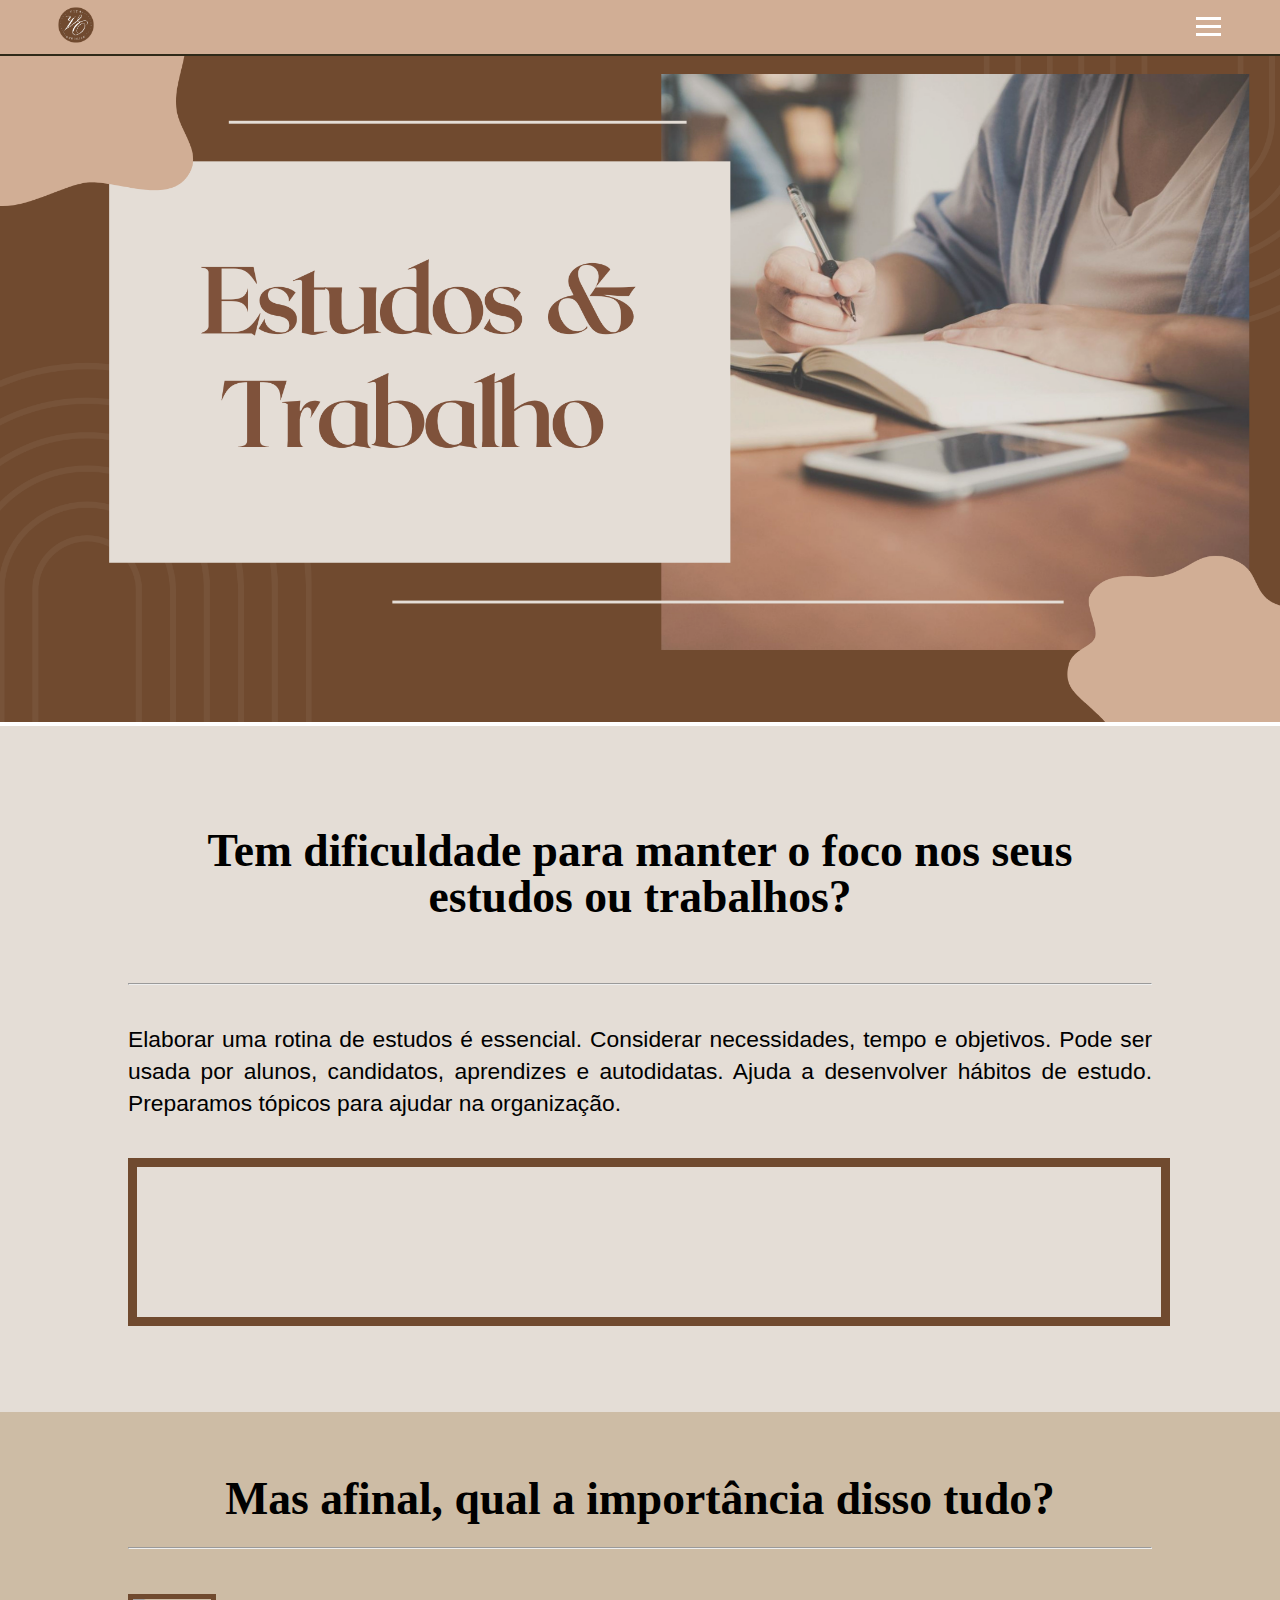
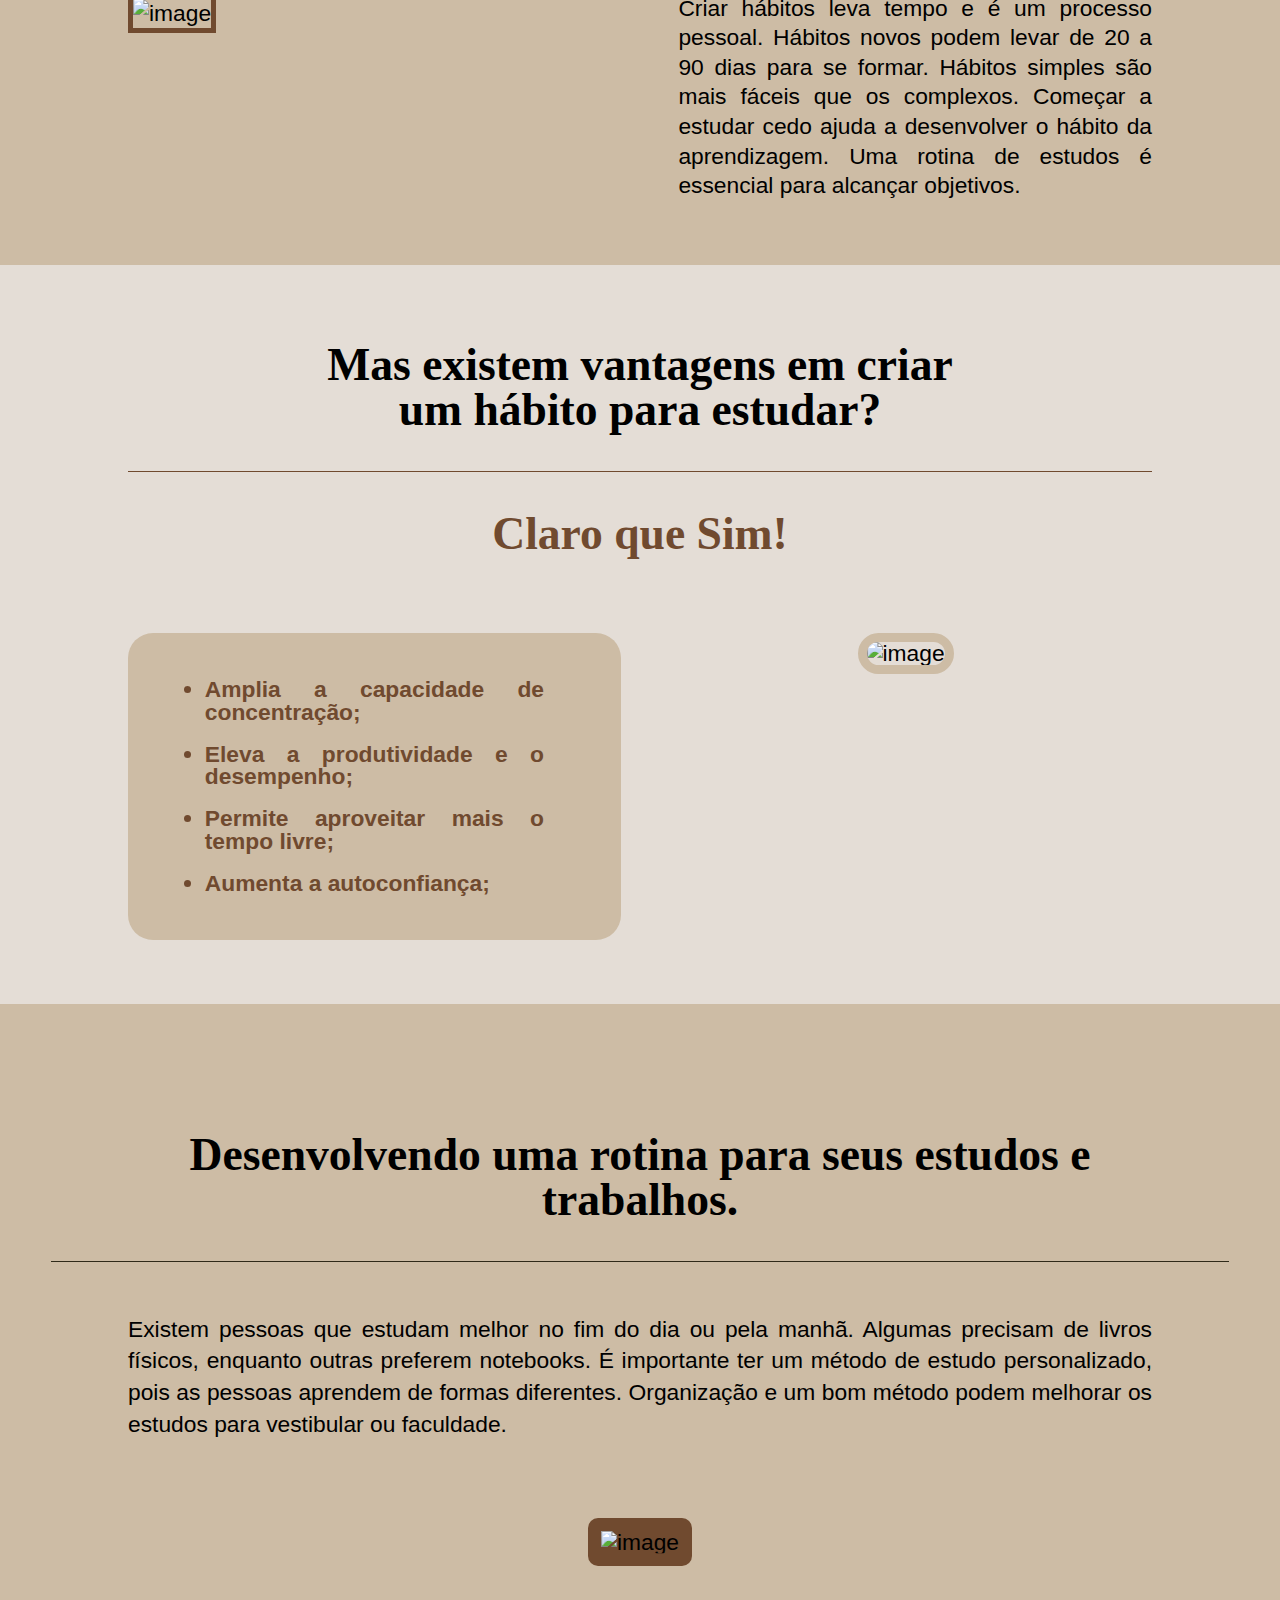
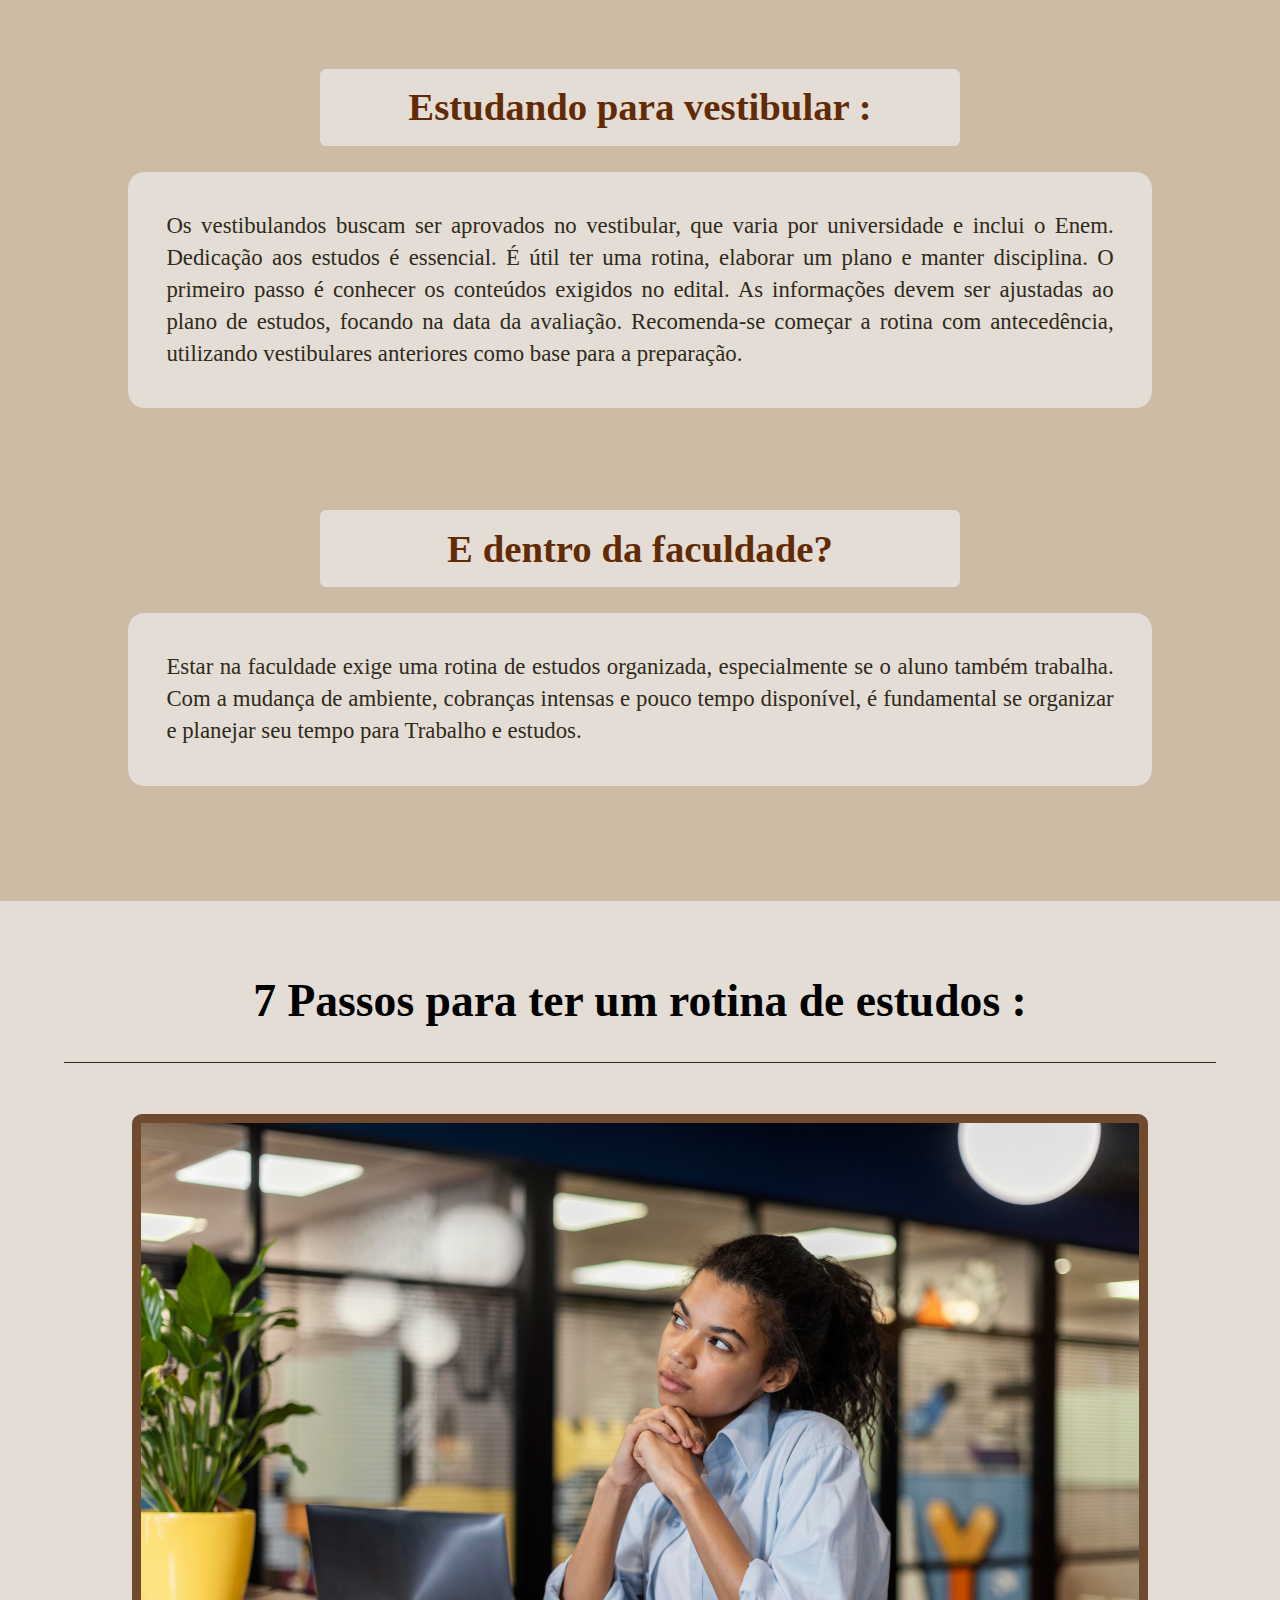
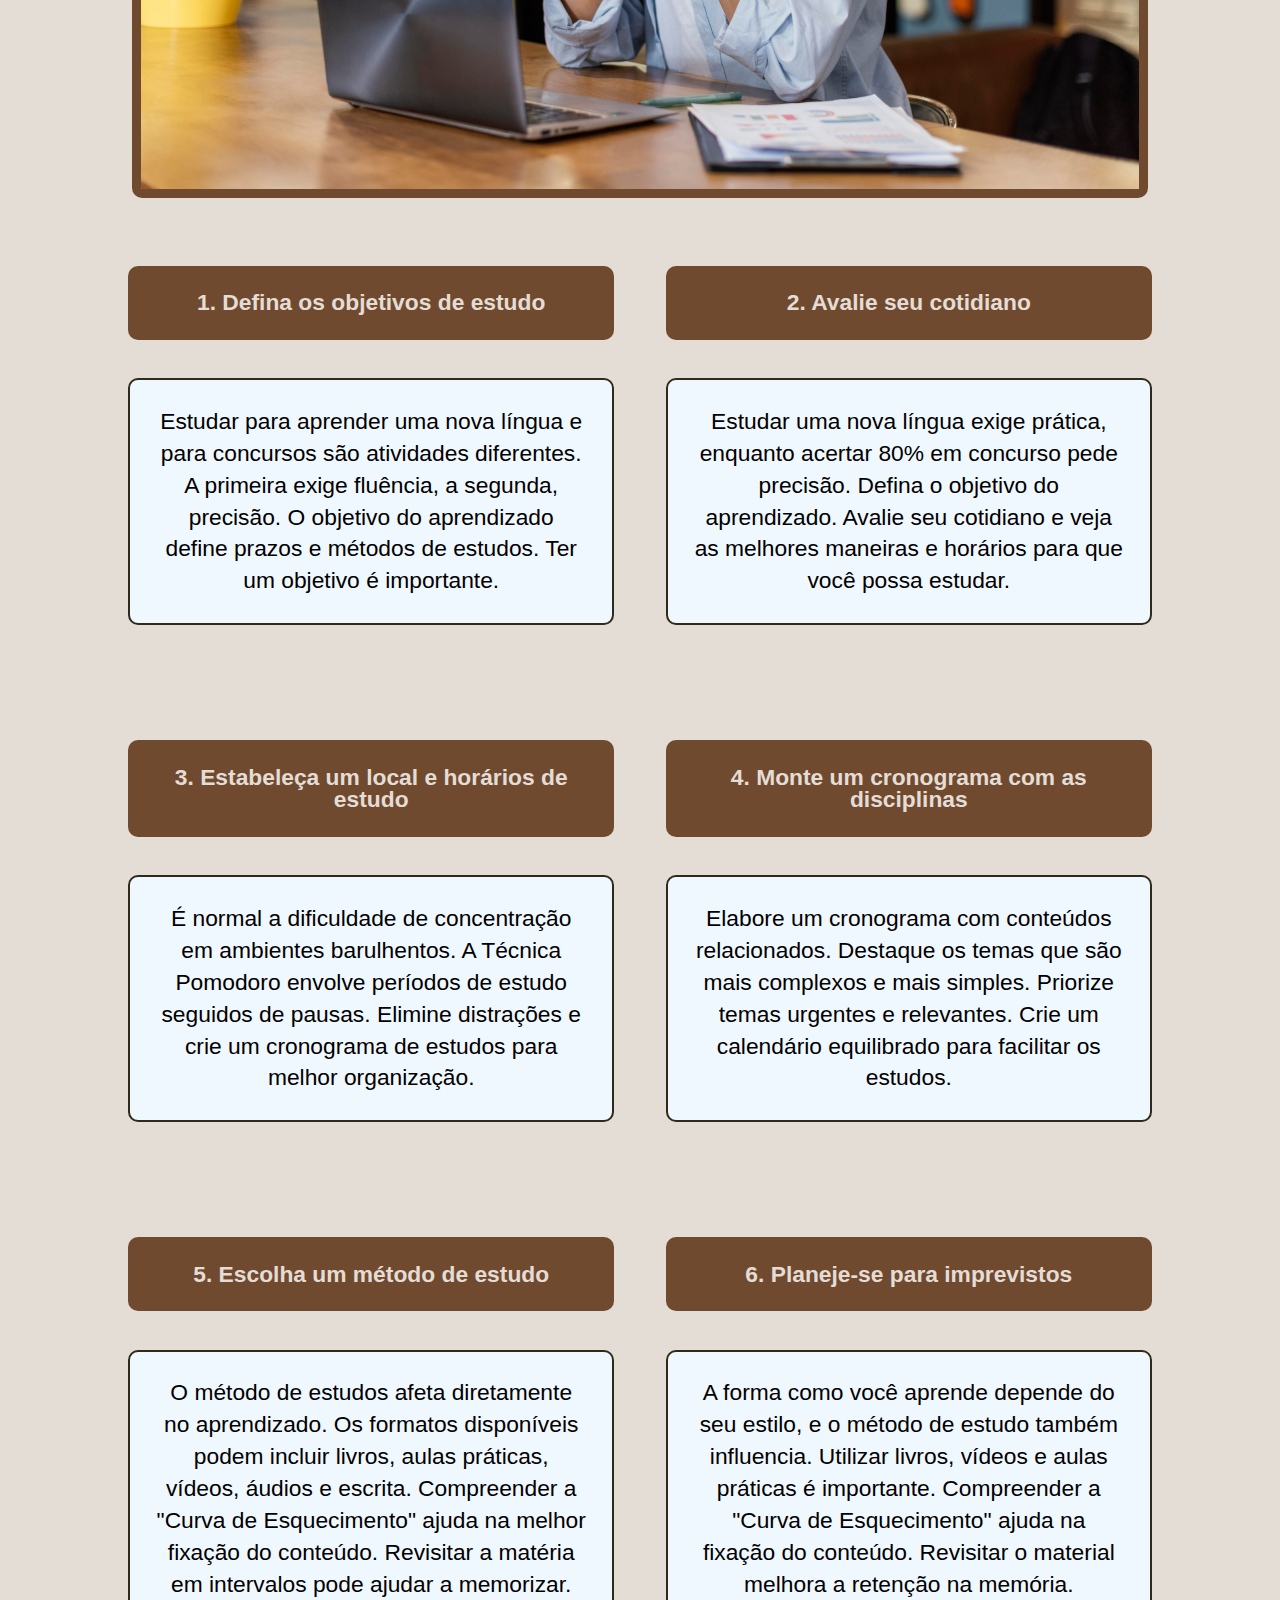
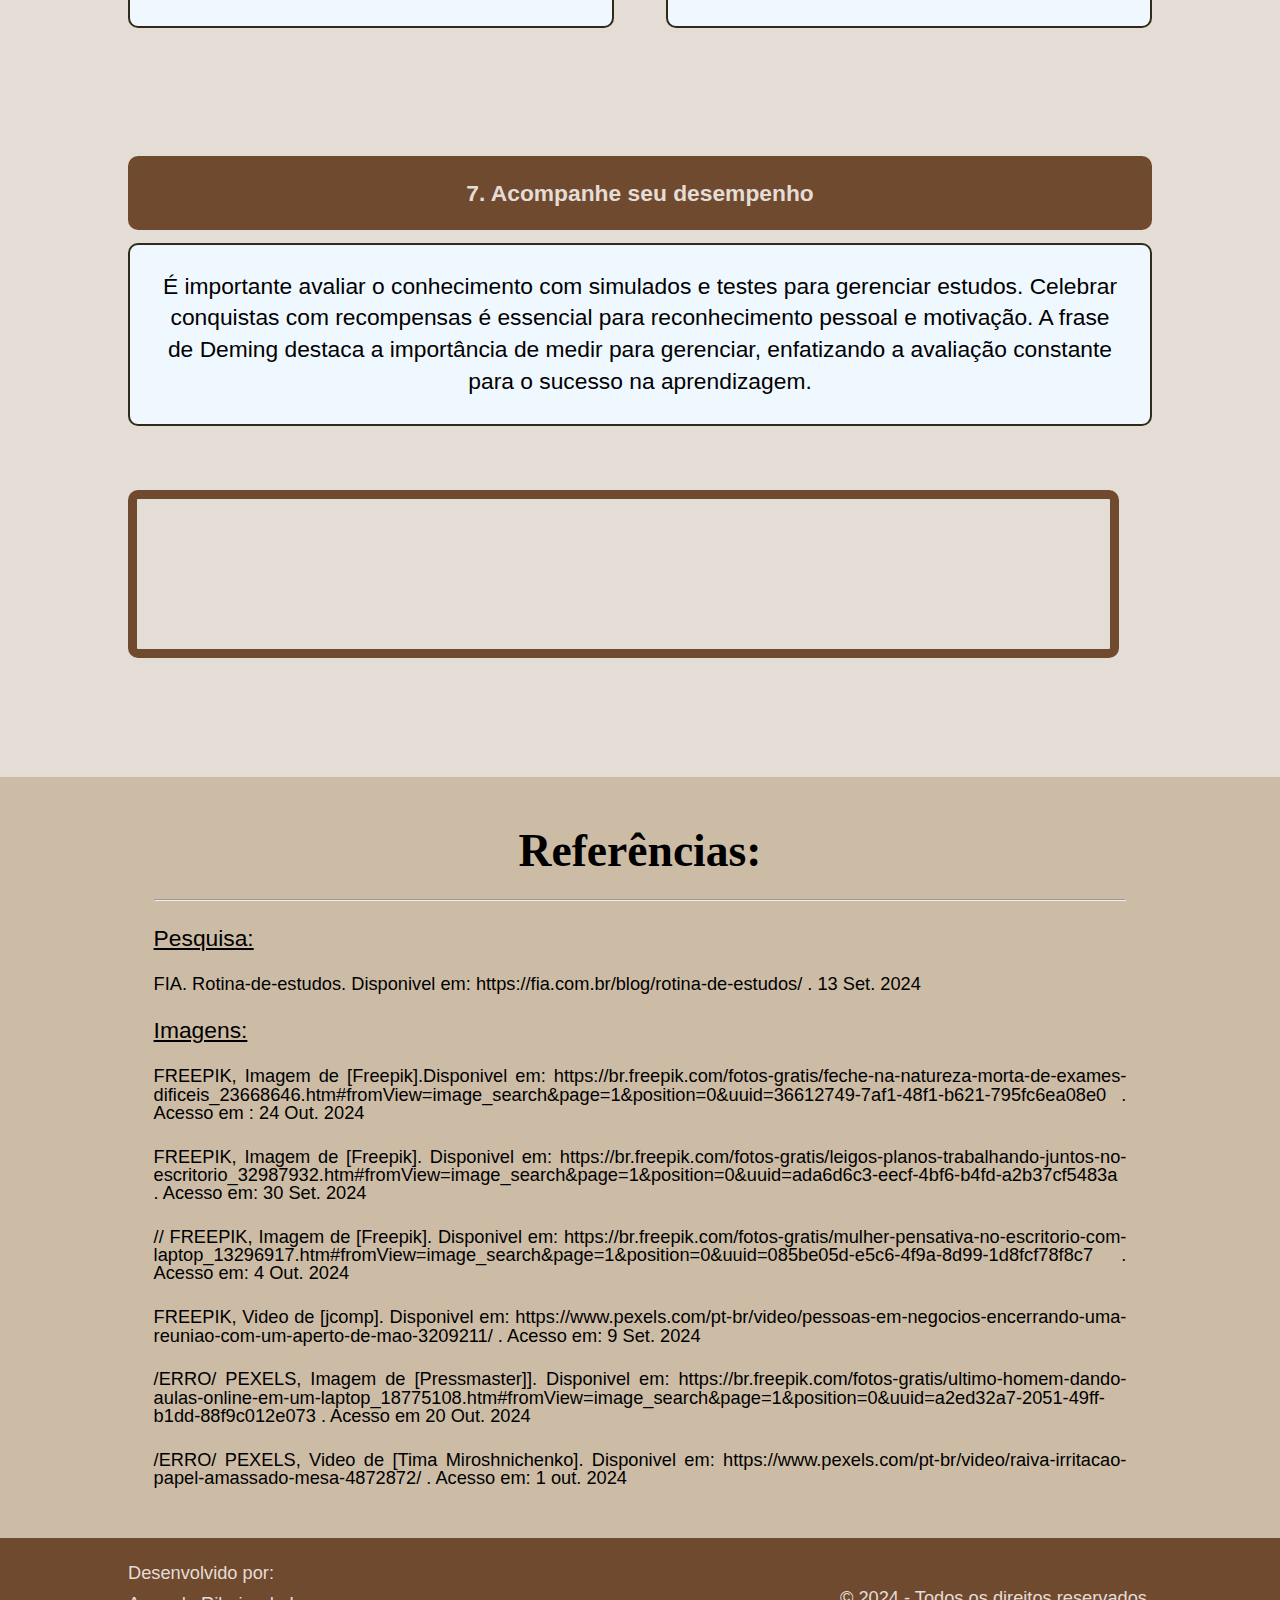
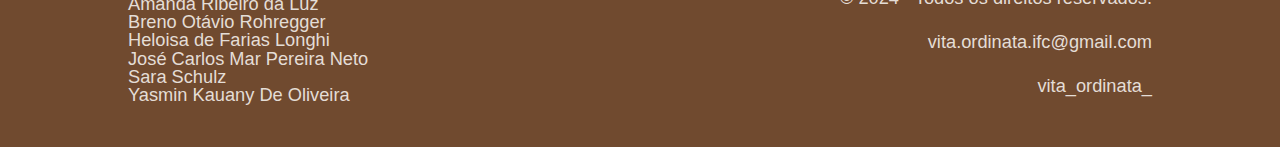
==== commit db46492a: "Alterações à página procrastinação." ====
--- a/estudosTrabalho.html
+++ b/estudosTrabalho.html
@@ -94,7 +94,6 @@
             <h2>
                 Mas existem vantagens em criar <br> um hábito para estudar?
             </h2>
-            <hr>
             <h2 class="resposta">
                 Claro que Sim!
             </h2>
@@ -113,9 +112,6 @@
                         <li>
                             Aumenta a autoconfiança;
                         </li>
-                        <li>
-                            ganho de foco;
-                        </li>
                     </ul>
                 </div>
                 <div class="img">
@@ -129,17 +125,20 @@
             <h2>
                 Desenvolvendo uma rotina para seus estudos e trabalhos.
             </h2>
-            <hr>
-            <p>
+
+            <p class="intr">
                 Existem pessoas que estudam melhor no fim do dia ou pela manhã. Algumas precisam de livros físicos,
                 enquanto outras preferem notebooks. É importante ter um método de estudo personalizado, pois as pessoas
                 aprendem de formas diferentes. Organização e um bom método podem melhorar os estudos para vestibular ou
                 faculdade.
             </p>
+            <p class="img">
+                <img src="./src/img.trabalhoEstudos/mesaWork.jpg" alt="image">
+            </p>
             <h3>
                 Estudando para vestibular :
             </h3>
-            <p>
+            <p class="text">
                 Os vestibulandos buscam ser aprovados no vestibular, que varia por universidade e inclui o Enem.
                 Dedicação aos estudos é essencial. É útil ter uma rotina, elaborar um plano e manter disciplina. O
                 primeiro passo é conhecer os conteúdos exigidos no edital. As informações devem ser ajustadas ao plano
@@ -149,26 +148,26 @@
             <h3>
                 E dentro da faculdade?
             </h3>
-            <p>
+            <p class="text">
                 Estar na faculdade exige uma rotina de estudos organizada, especialmente se o aluno também trabalha. Com
                 a mudança de ambiente, cobranças intensas e pouco tempo disponível, é fundamental se organizar e
                 planejar seu tempo para Trabalho e estudos.
             </p>
-            <p class="img">
-                <img src="./src/img.trabalhoEstudos/mesaWork.jpg" alt="image">
-            </p>
+
         </section>
         <section class="lista">
             <h2>7 Passos para ter um rotina de estudos :</h2>
-            <hr>
             <ul>
+                <p class="img">
+                    <img src="./src/img.trabalhoEstudos/pensando.jpg" alt="image">
+                </p>
                 <div>
                     <li class="left">
                         <h3>1. Defina os objetivos de estudo</h3>
                         <p>
                             Estudar para aprender uma nova língua e para concursos são atividades diferentes. A primeira
-                            exige fluência, a segunda, precisão. O objetivo do aprendizado define prazos e métodos do
-                            plano de estudos. Ter um objetivo claro é importante antes de começar.
+                            exige fluência, a segunda, precisão. O objetivo do aprendizado define prazos e métodos de
+                            estudos. Ter um objetivo é importante.
                         </p>
                     </li>
                     <li class="right">
@@ -177,7 +176,8 @@
                         </h3>
                         <p>
                             Estudar uma nova língua exige prática, enquanto acertar 80% em concurso pede precisão.
-                            Defina o objetivo do aprendizado.
+                            Defina o objetivo do aprendizado. Avalie seu cotidiano e veja as melhores maneiras e
+                            horários para que você possa estudar.
                         </p>
                     </li>
                 </div>
@@ -187,8 +187,8 @@
                             3. Estabeleça um local e horários de estudo
                         </h3>
                         <p>
-                            Muitas pessoas têm dificuldade de concentração em ambientes barulhentos. Bibliotecas são
-                            locais ideais para estudar. A Técnica Pomodoro envolve períodos de estudo seguidos de
+                            É normal a dificuldade de concentração em ambientes barulhentos. A Técnica Pomodoro envolve
+                            períodos de estudo seguidos de
                             pausas. Elimine distrações e crie um cronograma de estudos para melhor organização.
                         </p>
                     </li>
@@ -197,7 +197,9 @@
                             4. Monte um cronograma com as disciplinas
                         </h3>
                         <p>
-                            Elabore um cronograma com conteúdos relacionados. Destaque temas complexos e simples. Priorize temas urgentes e relevantes. Crie um calendário equilibrado para estudos.
+                            Elabore um cronograma com conteúdos relacionados. Destaque os temas que são mais complexos e
+                            mais simples. Priorize temas urgentes e relevantes. Crie um calendário equilibrado para
+                            facilitar os estudos.
                         </p>
                     </li>
                 </div>
@@ -207,9 +209,11 @@
                             5. Escolha um método de estudo
                         </h3>
                         <p>
-                            Como você aprende melhor depende se é visual, teórico ou se precisa de orientação. O método de
-                            estudo afeta o aprendizado. Os formatos disponíveis incluem livros, aulas práticas, vídeos,
-                            áudios e escrita. Entender a "Curva de Esquecimento" ajuda na fixação do conteúdo. Revisitar a
+                            O método de
+                            estudos afeta diretamente no aprendizado. Os formatos disponíveis podem incluir livros,
+                            aulas práticas, vídeos,
+                            áudios e escrita. Compreender a "Curva de Esquecimento" ajuda na melhor fixação do conteúdo.
+                            Revisitar a
                             matéria em intervalos pode ajudar a memorizar.
                         </p>
                     </li>
@@ -220,7 +224,7 @@
                         <p>
                             A forma como você aprende depende do seu estilo, e o método de estudo também influencia.
                             Utilizar livros, vídeos e aulas práticas é importante. Compreender a "Curva de Esquecimento"
-                            ajuda na fixação do conteúdo. Revisitar o material em intervalos melhora a retenção na memória.
+                            ajuda na fixação do conteúdo. Revisitar o material melhora a retenção na memória.
                         </p>
                     </li>
                 </div>
@@ -236,9 +240,6 @@
                     </p>
                 </li>
             </ul>
-            <p class="img">
-                <img src="./src/img.trabalhoEstudos/pensando.jpg" alt="image">
-            </p>
 
             <p class="video">
                 <video width="1475" autoplay loop muted>
@@ -300,28 +301,29 @@
         </section>
     </main>
     <footer>
-
-        <ul>
+        <ul class="alunos">
+            <li class="des">
+                <p>Desenvolvido por: </p>
+            </li>
+            <li>
+                Amanda Ribeiro da Luz <br>
+                Breno Otávio Rohregger <br>
+                Heloisa de Farias Longhi </li>
+            <li>José Carlos Mar Pereira Neto <br>
+                Sara Schulz <br>
+                Yasmin Kauany De Oliveira
+            </li>
+        </ul>
+
+        <ul class="esq">
             <li class="direitos">
                 <p>&copy; 2024 - Todos os direitos reservados.</p>
             </li>
-            <li class="des">
-                <p>Desenvolvido por: </p>
+            <li class="contato">
+                <p><span class="fa-solid fa-at"></span> vita.ordinata.ifc@gmail.com</p>
             </li>
-
-            <li class="alunos">
-                <p>Amanda Ribeiro da Luz <br>
-                    Breno Otávio Rohregger <br>
-                    Heloisa de Farias Longhi </p>
-                <p>José Carlos Mar Pereira Neto <br>
-                    Sara Schulz <br>
-                    Yasmin Kauany De Oliveira</p>
-            </li>
-        </ul>
-        <ul class="logos">
-            <li><a href="vita.ordinata.ifc@gmail.com"><i class="fa-solid fa-at"></i> vita.ordinata.ifc@gmail.com</a>
-            </li>
-            <li><a href="https://www.instagram.com/vita_ordinata_/"><span class="fa-brands fa-instagram"></span>
+            <li class="contato"><a href="https://www.instagram.com/vita_ordinata_/"><span
+                        class="fa-brands fa-instagram"></span>
                     vita_ordinata_</a></li>
         </ul>
     </footer>
--- a/CSS/style_estudosTrabalho.css
+++ b/CSS/style_estudosTrabalho.css
@@ -181,9 +181,9 @@
 	justify-content: space-between;
 	align-items: center;
 	padding: 10px 20px;
-  }
-  
-  .menu {
+}
+
+.menu {
 	list-style: none;
 	justify-content: right;
 	padding: 0;
@@ -193,32 +193,33 @@
 	justify-content: right;
 	font-size: 0.8rem;
 	font-weight: bold;
-  }
-  
-  .menu li a {
+}
+
+.menu li a {
 	color: #2f2a19;
 	text-decoration: none;
-  }
-  
-  .menu li a:hover {
-	color: #704a2f;
-  }
-  
-  /* Botão de Toggle */
-  .menu-toggle {
+}
+
+.menu li a:hover {
+	color: #d1ae95;
+}
+
+/* Botão de Toggle */
+.menu-toggle {
 	display: none;
 	flex-direction: column;
 	gap: 5px;
-	margin: 0 5vw 0 ;
+	margin: 0 5vw 0;
 	cursor: pointer;
-  }
-  
-  .menu-toggle span {
+}
+
+.menu-toggle span {
 	width: 25px;
 	height: 3px;
 	background-color: white;
-  }
-  .menu {
+}
+
+.menu {
 	display: none;
 	flex-direction: column;
 	background-color: #e4ddd6;
@@ -229,19 +230,19 @@
 	border-bottom-left-radius: 1vw;
 	border-bottom-right-radius: 1vw;
 	padding: 5vw;
-  }
-
-  .menu li {
+}
+
+.menu li {
 	margin: 10px 0;
-  }
-
-  .menu-toggle {
-	display: flex;
-  }
-
-  .menu.active {
-	display: flex;
-  }
+}
+
+.menu-toggle {
+	display: flex;
+}
+
+.menu.active {
+	display: flex;
+}
 
 header nav ul li.atual a {
 	background-color: #704a2f;
@@ -263,15 +264,11 @@
 
 body.estudosTrabalho main p {
 	text-align: justify;
-	
+
 }
 
 body.estudosTrabalho main p.img {
 	text-align: center;
-}
-
-body.estudosTrabalho main p.img img {
-	width: 45%;
 }
 
 body.estudosTrabalho main hr {
@@ -295,18 +292,19 @@
 }
 
 section.intro h2 {
-	margin: 4vw 0 0 0;
+	margin: 5vw 0;
 }
 
 section.intro p {
-	margin: 2vw 10vw 2vw 10vw;
+	margin: 3vw 10vw;
+	line-height: 1.4;
 }
 
 section.intro p.video video {
-	margin: 0 10vw 4vw 10vw;
+
 	text-align: center;
 	border: 9px solid #704a2f;
-	width: 80%;
+	width: 100%;
 }
 
 /*==========================================
@@ -327,8 +325,8 @@
 }
 
 section.importancia div.maior div.image {
-	width: 50%;
-	margin: 2vw 2vw 2vw 10vw;
+	margin: 2vw 3vw 2vw 10vw;
+	width: 80%;
 }
 
 section.importancia p.image img {
@@ -337,12 +335,11 @@
 }
 
 section.importancia div.maior div.texto {
-	width: 50%;
-	margin: 2vw 10vw 2vw 2vw;
+	width: 80%;
+	margin: 2vw 10vw 2vw 3vw;
 }
 
 section.importancia p {
-	margin: 0.7vw 0 0 5vw;
 	line-height: 1.3rem;
 }
 
@@ -355,46 +352,52 @@
 }
 
 section.vantagens h2.vantagem {
-	margin: 7vw 10vw 3 10vw;
+	margin: 7vw 10vw 0 10vw;
 }
 
 section.vantagens h2.resposta {
 	font-weight: bold;
+	color: #704a2f;
+	margin: 3vw 10vw;
+	padding: 3vw;
+	border-top: 1px solid #704a2f;
+}
+
+section.vantagens div.maior {
+	display: flex;
+	width: 100%;
+}
+
+section.vantagens div.maior div.lista {
+	width: 90%;
+
+}
+
+section.vantagens div.maior div.lista ul {
 	background-color: #cdbca5;
-	padding: 10px 10px 10px 10px;
-	border-radius: 100px;
-	color: #704a2f;
-	margin: 5vw 10vw 4vw 10vw;
-}
-section.vantagens div.maior{
-	display: flex;
-	width: 100% ;
-}
-section.vantagens div.maior div.lista{
-	width: 50%;
-	
-}
-section.vantagens div.maior div.lista ul {
-	background-color: #704a2f;
 	border-radius: 25px;
 	padding: 2vw;
-	margin: 0 1.5vw 0 10vw ;
+	margin: 0 1.5vw 0 10vw;
+	list-style-type: disc;
 }
 
 section.vantagens div.maior div.lista ul li {
-	text-align: center;
-	color: #e4ddd6;
-	margin: 2vw;
+	text-align: justify;
+	color: #704a2f;
+	margin: 1.5vw 4vw;
 	font-weight: bold;
 }
-section.vantagens div.maior div.img{
-	width: 50%;
-}
-section.vantagens div.maior div.img p.img{
+
+section.vantagens div.maior div.img {
+	width: 90%;
+}
+
+section.vantagens div.maior div.img p.img {
 	margin: 0 10vw 0 1.5vw;
 }
+
 section.vantagens div.maior div.img p.img img {
-	border: #2f2a19 solid 9px;
+	border: #cdbca5 solid 9px;
 	border-radius: 25px;
 	width: 95%;
 }
@@ -409,6 +412,14 @@
 
 section.rotina h2 {
 	margin: 4vw;
+	border-bottom: 1px solid #2f2a19;
+	padding: 3vw;
+}
+
+section.rotina p.intr {
+	line-height: 1.4rem;
+	text-align: justify;
+	margin: 2vw 10vw 4vw 10vw;
 }
 
 section.rotina h3 {
@@ -418,30 +429,35 @@
 	text-align: center;
 	background-color: #e4ddd6;
 	padding: 1.5vw;
-	border-radius: 10vw;
+	border-radius: 6px;
 	color: #632b04;
-	margin: 9vw 25vw 3vw 25vw ;
-}
-
-section.rotina p {
-	background-color: #704a2f;
-	color: #cdbca5;
-	padding: 2vw;
+	margin: 8vw 25vw 2vw 25vw;
+}
+
+section.rotina p.text {
+	background-color: #e4ddd6;
+	color: #2f2a19;
+	padding: 3vw;
 	border-radius: 1.3vw;
 	font-family: 'Times New Roman', Times, serif;
 	line-height: 1.4rem;
-	margin: 4vw 10vw 4vw 10vw;
-}
-section.rotina p.img{
+	margin: 2vw 10vw 6vw 10vw;
+}
+
+section.rotina p.img {
 	background-color: #cdbca5;
-}
+	width: 100%;
+}
+
 section.rotina img {
-	width: 100%;	
-	border-radius: 20px;
+	width: 78%;
+	margin: 2vw 10vw 0 10vw;
+	border-radius: 10px;
 	background-color: #704a2f;
-	padding: 7px 15px;
-	
-}
+	padding: 1vw;
+
+}
+
 /*==========================================
            		 Lista
 ============================================*/
@@ -449,55 +465,78 @@
 	background-color: #e4ddd6;
 	padding: 6vw 0 5vw 0;
 }
-section.lista ul div{
-	display: flex;
-	width: 100%;
-}
-section ul div li{
-	width: 100%;
-}
+
+section.lista h2 {
+	width: 90%;
+	margin: 0 auto;
+	font-size: 2.5rem;
+	padding: 0 0 3vw 0;
+	border-bottom: 1px solid #2f2a19;
+}
+
+section.lista ul div {
+	display: flex;
+	width: 100%;
+}
+
+section ul div li {
+	width: 100%;
+	margin: 2vw 0;
+}
+
 section.lista ul li h3 {
 	text-align: center;
 	font-weight: bold;
-	margin: 3vw 10vw 3vw 10vw;
-	background-color: #d1ae95;
-	padding:  10px 5px;
+	margin: 6vw 10vw 1vw 10vw;
+	background-color: #704a2f;
+	color: #e4ddd6;
+	padding: 2vw;
 	border-radius: 10px;
 }
+
 section.lista ul li p {
 	text-align: center;
-	margin: 2vw 10vw 2vw 10vw;
+	margin: 1vw 10vw 5vw 10vw;
 	background-color: aliceblue;
-	padding: 10px;
-	border: #2f2a19 solid 2px ;
+	padding: 2vw;
+	border-radius: 10px;
+	border: #2f2a19 solid 2px;
 	line-height: 1.4rem;
 }
+
 /*====================
 	Lista dividida
 ==================== */
-section ul div li.left h3{
+section ul div li.left h3 {
 	margin: 3vw 2vw 3vw 10vw;
 }
-section ul div li.right h3{
+
+section ul div li.right h3 {
 	margin: 3vw 10vw 3vw 2vw;
 }
-section ul div li.left p{
+
+section ul div li.left p {
 	margin: 2vw 2vw 2vw 10vw;
 }
-section ul div li.right p{
+
+section ul div li.right p {
 	margin: 2vw 10vw 2vw 2vw;
 }
 
 /*IMG*/
 section.lista img {
-	border: #632b04 solid 9px;
-	width: 100%;
-}
+	border: #704a2f solid 9px;
+	border-radius: 10px;
+	width: 78%;
+	margin: 4vw 0 0 0;
+}
+
 section.lista p.video video {
-	margin: 5vw 10vw 4vw 10vw;
+	margin: 0 10vw 4vw 10vw;
 	text-align: center;
-	width: 80%;
-	border: 5px solid #704a2f;
+	width: 76%;
+	border: #704a2f solid 9px;
+	border-radius: 10px;
 }
 
 /*==========================================
@@ -530,38 +569,157 @@
 ============================================*/
 footer {
 	background-color: #704a2f;
-	padding: 2vw 0vw 2vw 0;
+	padding: 2vw 10vw 2vw 10vw;
 	color: #e4ddd6;
 	display: flex;
 	font-size: 0.8rem;
+	justify-content: space-between;
+}
+
+footer ul.esq {
+	text-align: right;
+	margin: 2vw 0 0 0;
+	justify-content: right;
 }
 
 footer ul li a {
 	color: #e4ddd6;
 }
 
-footer ul li.direitos p {
-	margin: 0 4vw 0.2vw 6vw;
-}
-
-footer ul li.des p {
-	margin: 1vw 1vw 1vw 6vw;
-}
-
-footer ul li.alunos {
-	display: flex;
-
+footer ul.alunos li.des {
+	margin: 0 0 1vw 0;
+}
+
+footer ul.alunos li {
+	display: block;
 	font-size: 0.8rem;
-}
-
-footer ul li.alunos p {
-	margin: 0.5vw 0 0.6vw 6vw;
-}
-
-footer ul.logos {
-	margin: 2vw 4vw 1vw 18vw;
-}
-
-footer ul.logos li {
-	margin: 1vw;
+
+}
+
+footer ul li.contato {
+	margin: 2vw 0 2vw 0;
+}
+/*==================================================
+					RESPONSIVIDADE
+====================================================*/
+@media (max-width: 768px) {
+	body {
+		overflow-x: hidden;
+		overflow-y: scroll;
+	}
+
+	/*=============SECTION.INTRO===================*/
+	section.intro h2 {
+		margin: 2vw 10vw;
+	}
+
+	section.intro p {
+		margin: 4vw 10vw;
+	}
+
+	section.intro img {
+		margin: 2vw 10vw;
+		width: 100%;
+	}
+
+	/*=============SECTION.IMPORTANCIA===================*/
+	section.importancia h2 {
+		margin: 2vw 10vw;
+	}
+
+	section.importancia div {
+		display: block;
+		justify-content: center;
+		flex-wrap: wrap;
+	}
+
+	section.importancia div div.image {
+		width: 100%;
+
+	}
+
+	section.importancia div div.image img {
+		margin: 0 7vw 0 0;
+		width: 90%;
+	}
+
+	section.importancia div div.texto p {
+		margin: 0 0 0 7vw;
+	}
+
+	/*=================SECTION.VANTAGENS============*/
+	section.vantagens h2 {
+		margin: 2vw 10vw;
+
+	}
+
+	section.vantagens div.maior {
+		display: block;
+		flex-wrap: wrap;
+	}
+
+	section.vantagens div.maior div.img p img {
+		margin: 3vw 0 5vw 9vw;
+	}
+
+	section.vantagens div.maior div.lista ul {
+		margin: 5vw 0 2vw 10vw;
+	}
+
+	/*================SECTION.ROTINA===============*/
+	section.rotina h2 {
+		margin: 2vw 10vw;
+	}
+
+	/*================SECTION.LISTA===============*/
+	section.lista h2 {
+		margin: 2vw auto;
+	}
+
+	section.lista div {
+		display: block;
+		justify-content: center;
+		flex-wrap: wrap;
+	}
+
+	section.lista ul div li.left {
+		margin: 0 9vw 0 0;
+	}
+
+	section.lista ul div li.right {
+		margin: 0 0 0 9vw;
+	}
+
+	/*===============FOOTER==============*/
+	footer {
+		align-items: center;
+		padding: 4vw 6vw;
+	}
+
+	footer ul {
+		display: block;
+	}
+
+	footer ul.alunos {
+		margin: 0;
+		width: 70%;
+	}
+
+	footer ul.alunos li p {
+		margin: 0;
+	}
+
+	footer ul.esq {
+		width: 90%;
+		justify-content: left;
+	}
+
+	footer ul.esq li {
+		margin: 0 3vw 0 0;
+	}
+
+	footer ul.esq li p {
+		margin: 0;
+	}
+
 }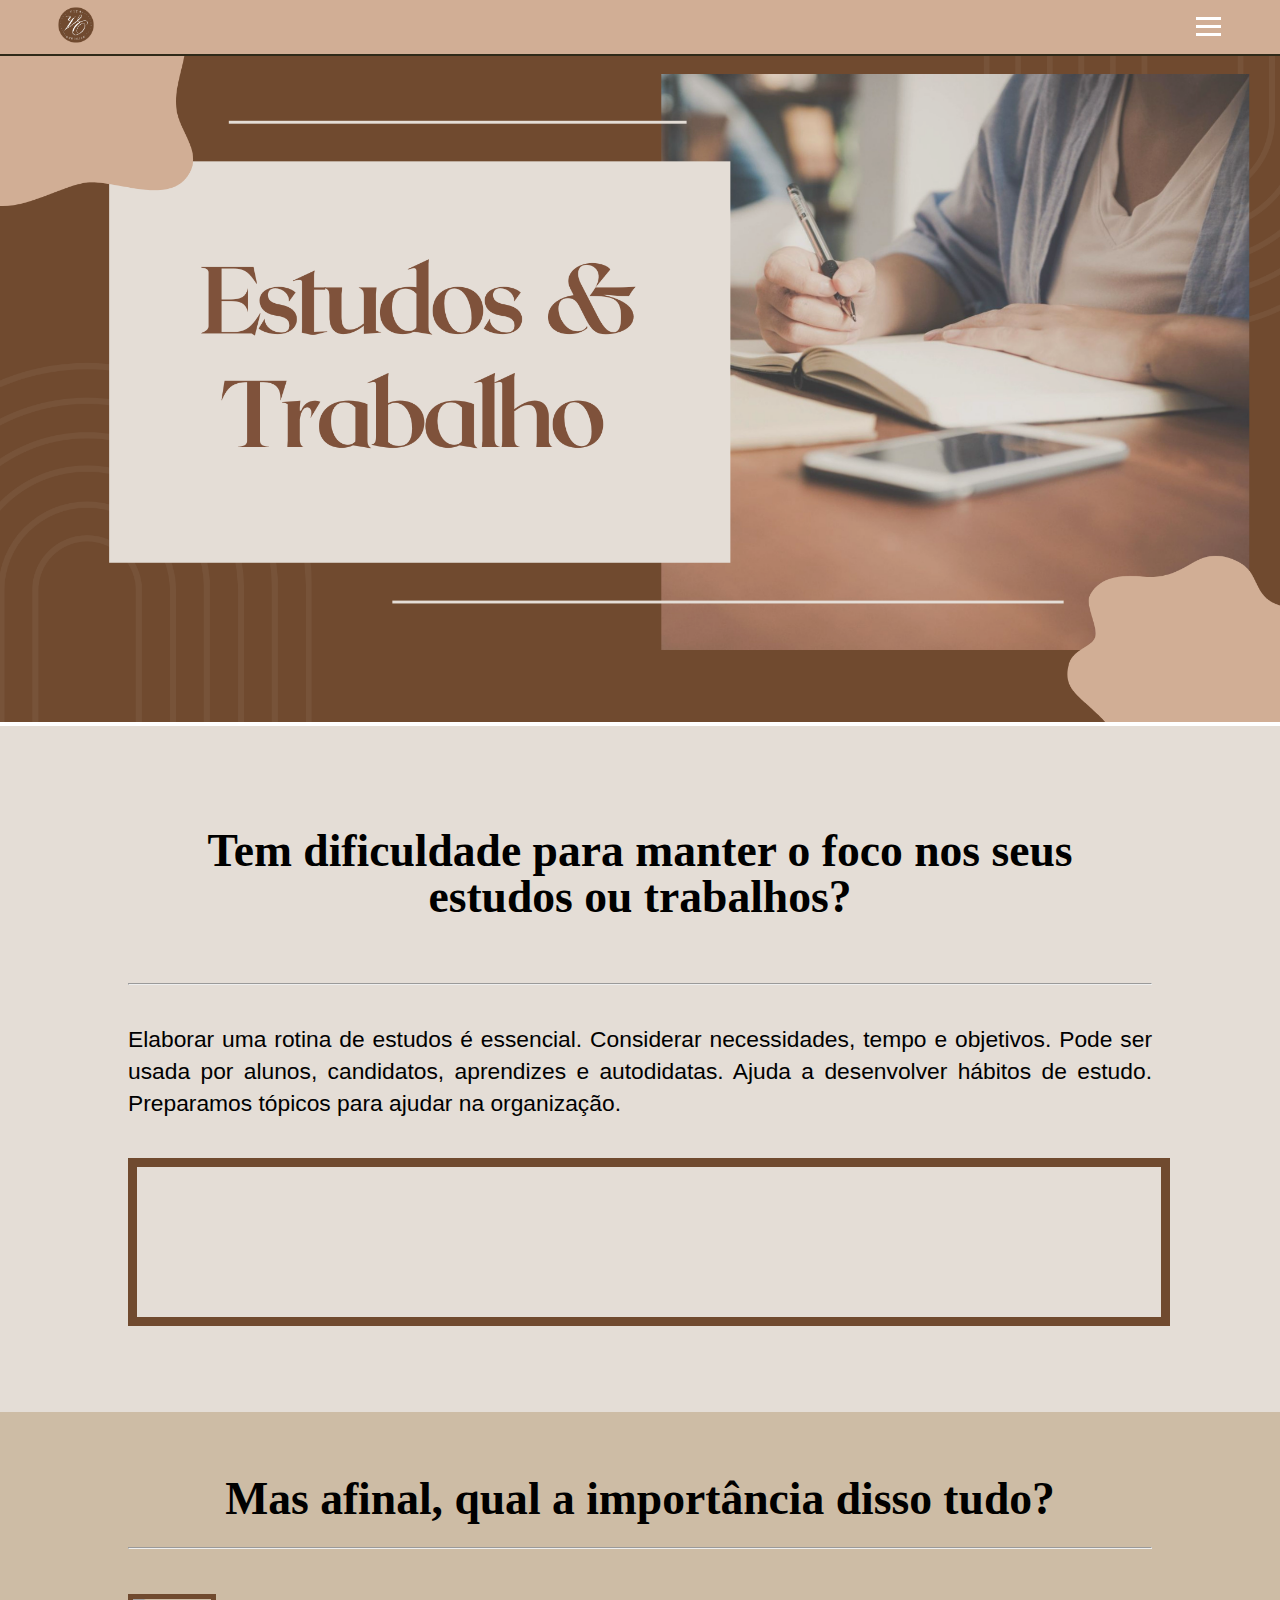
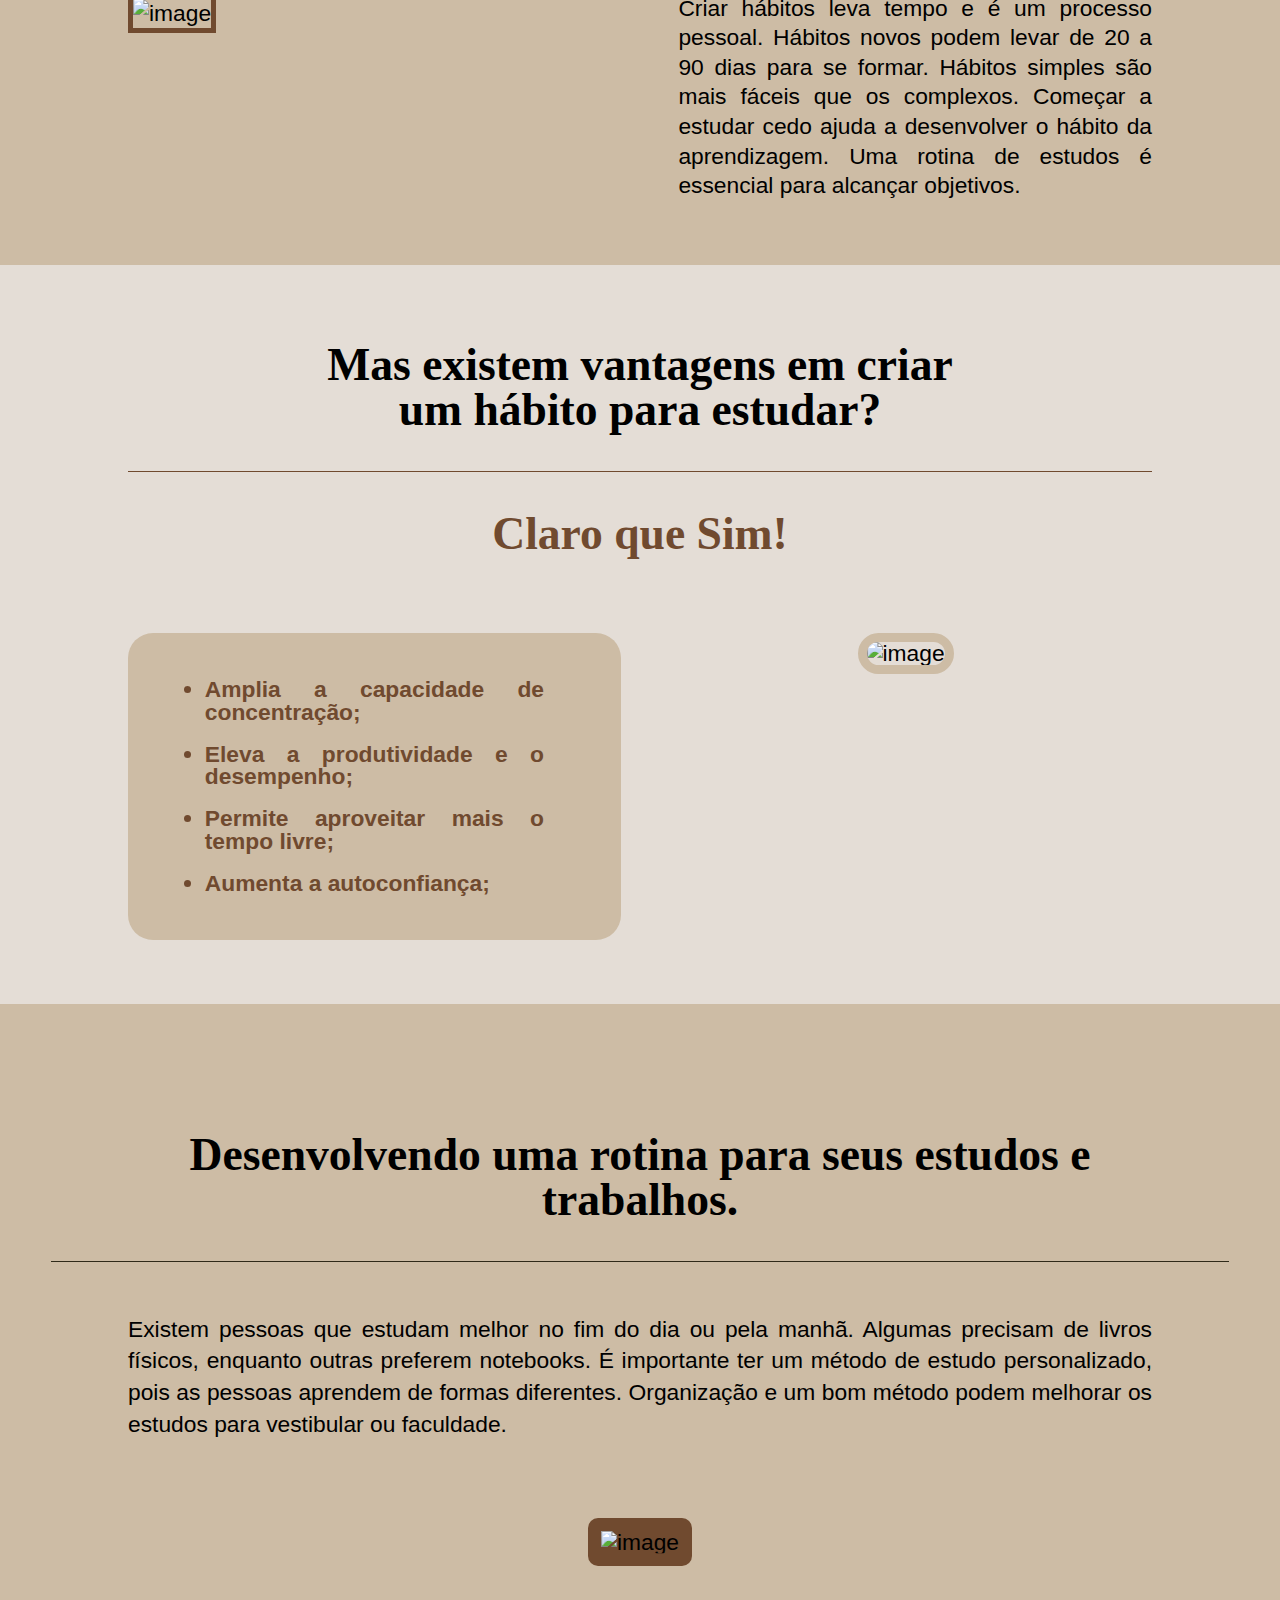
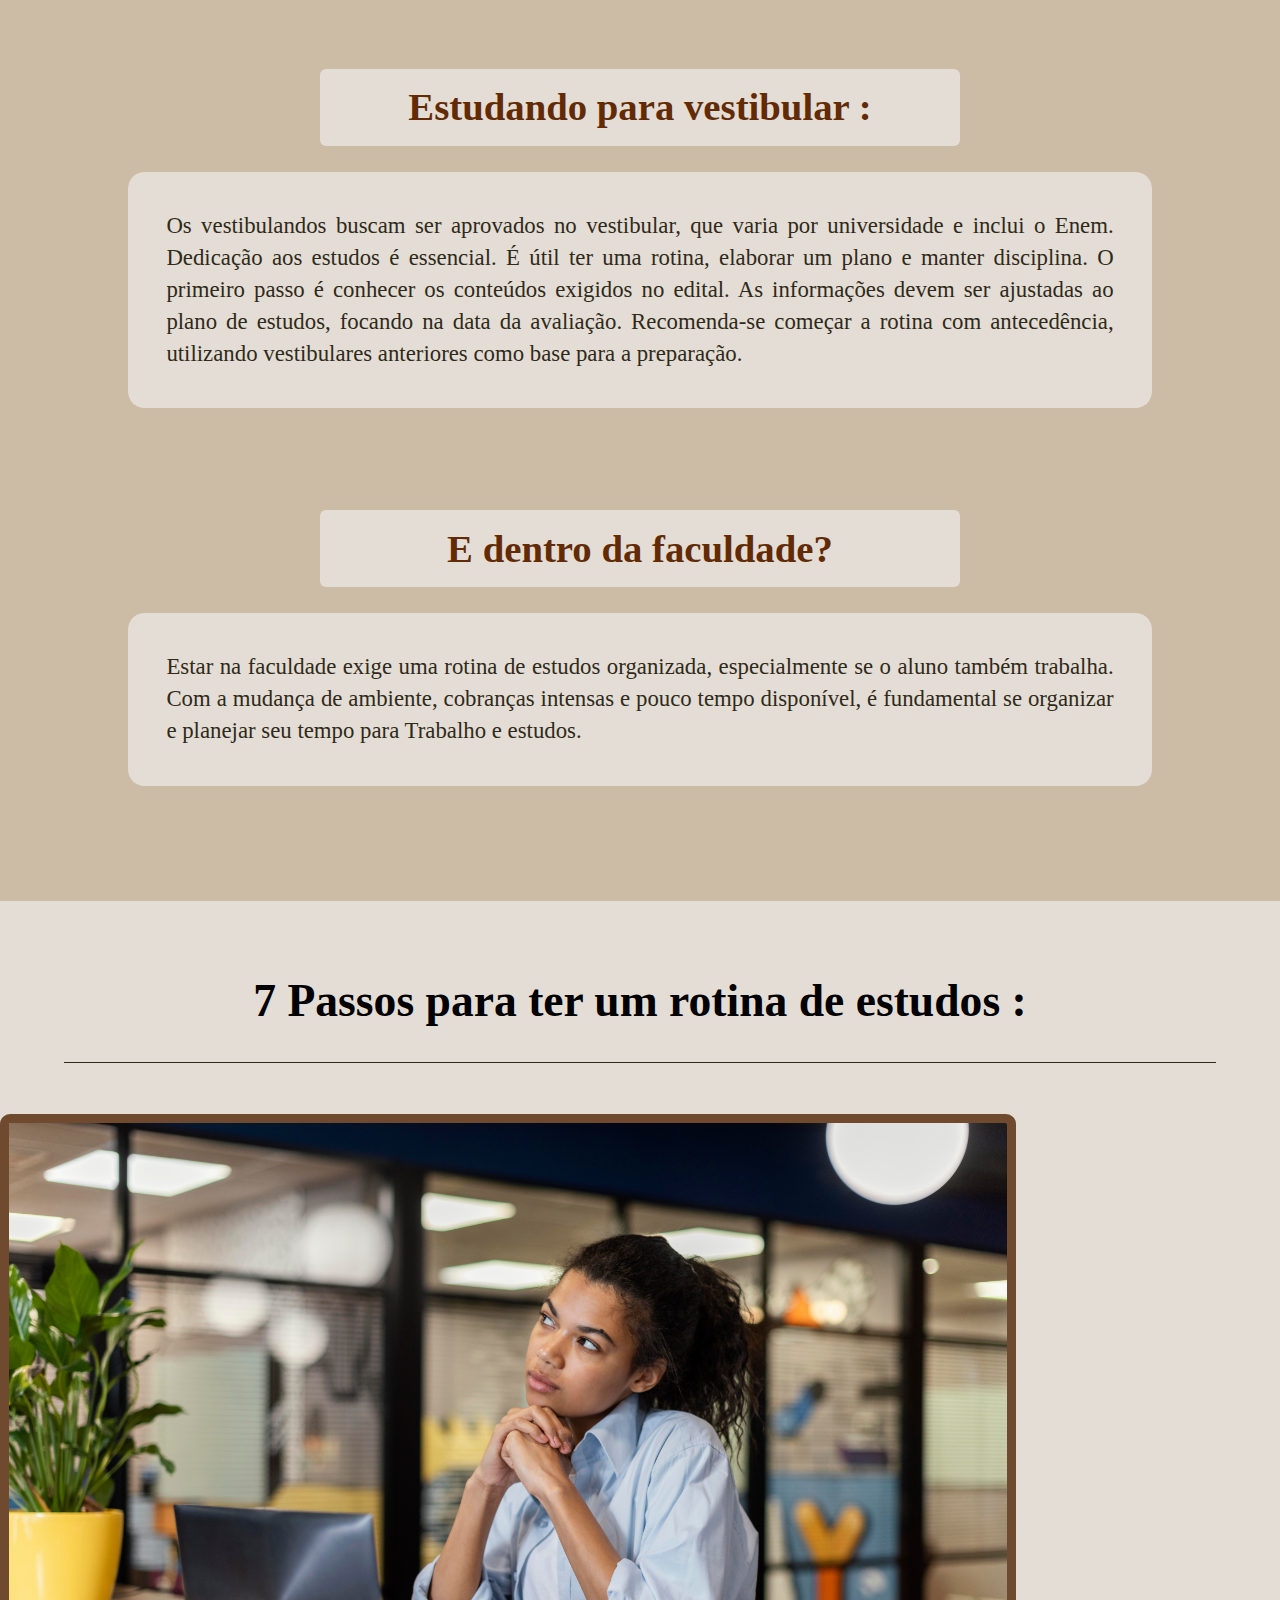
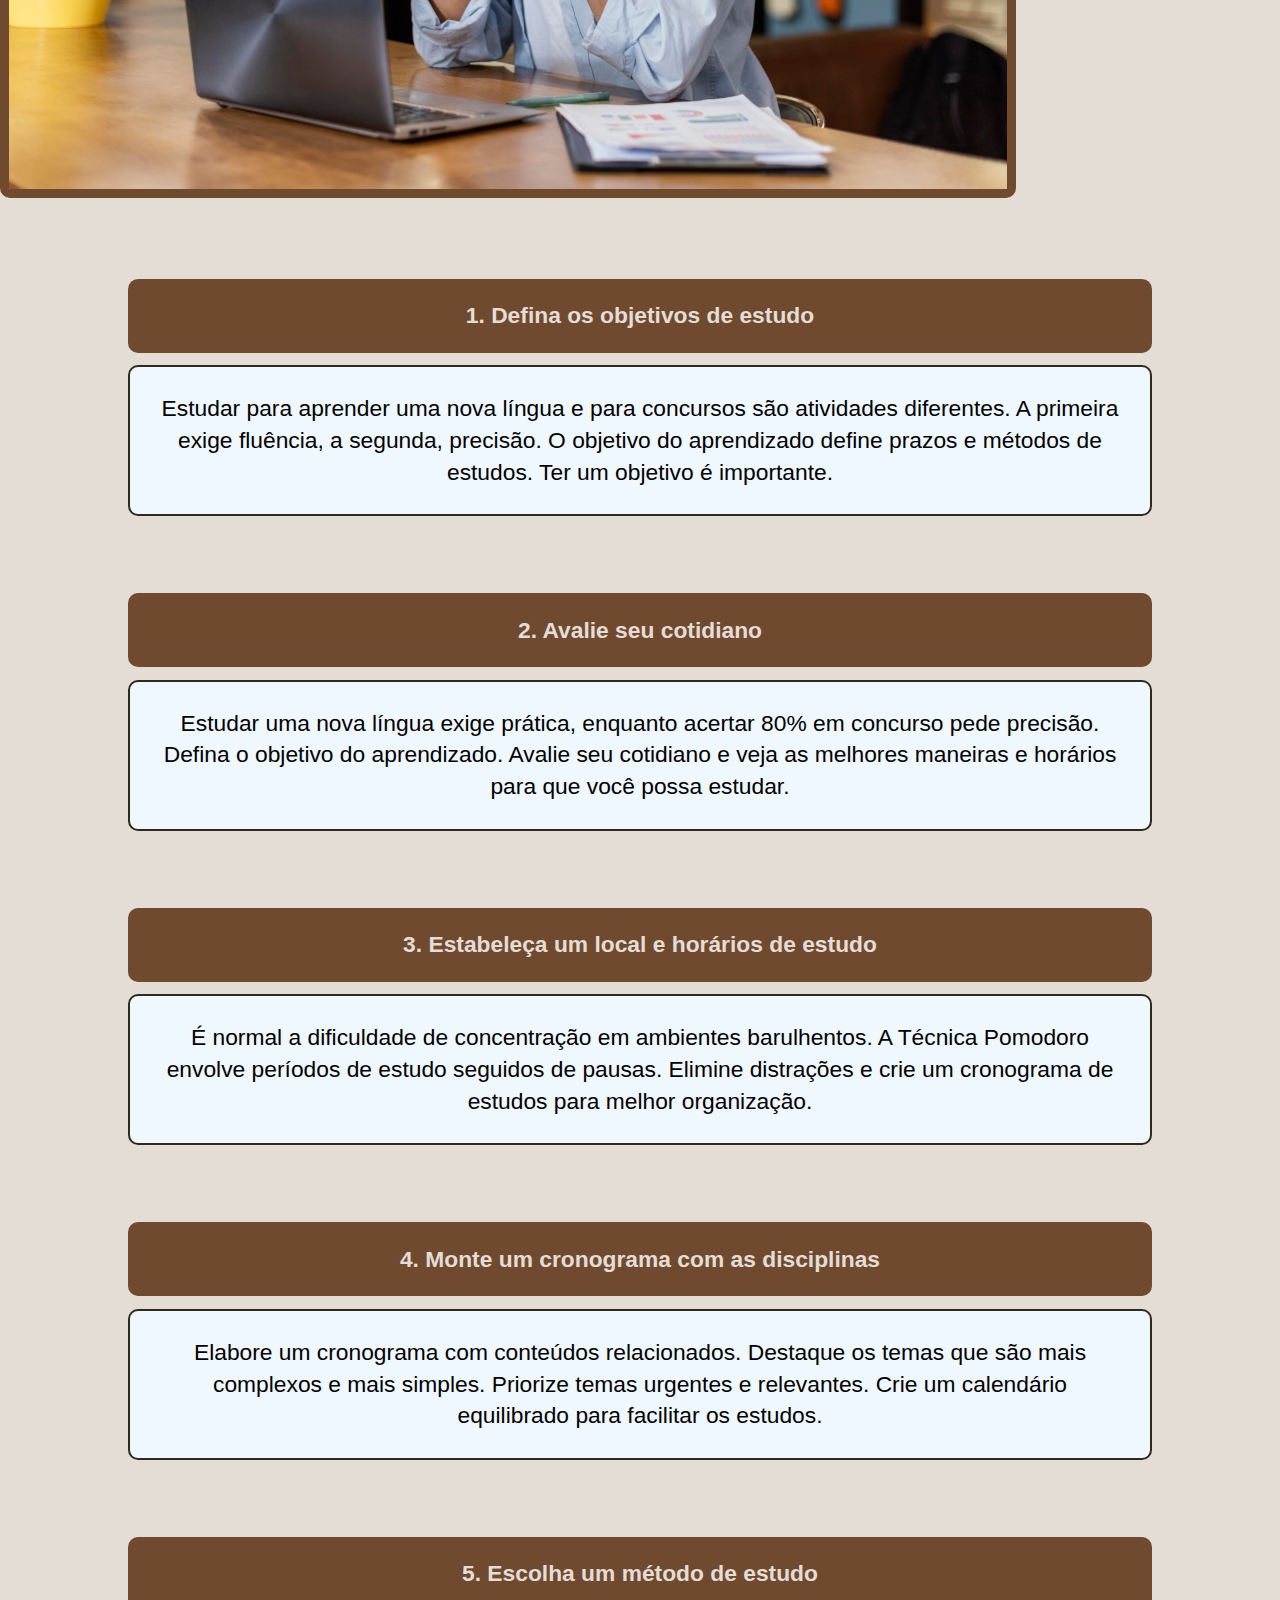
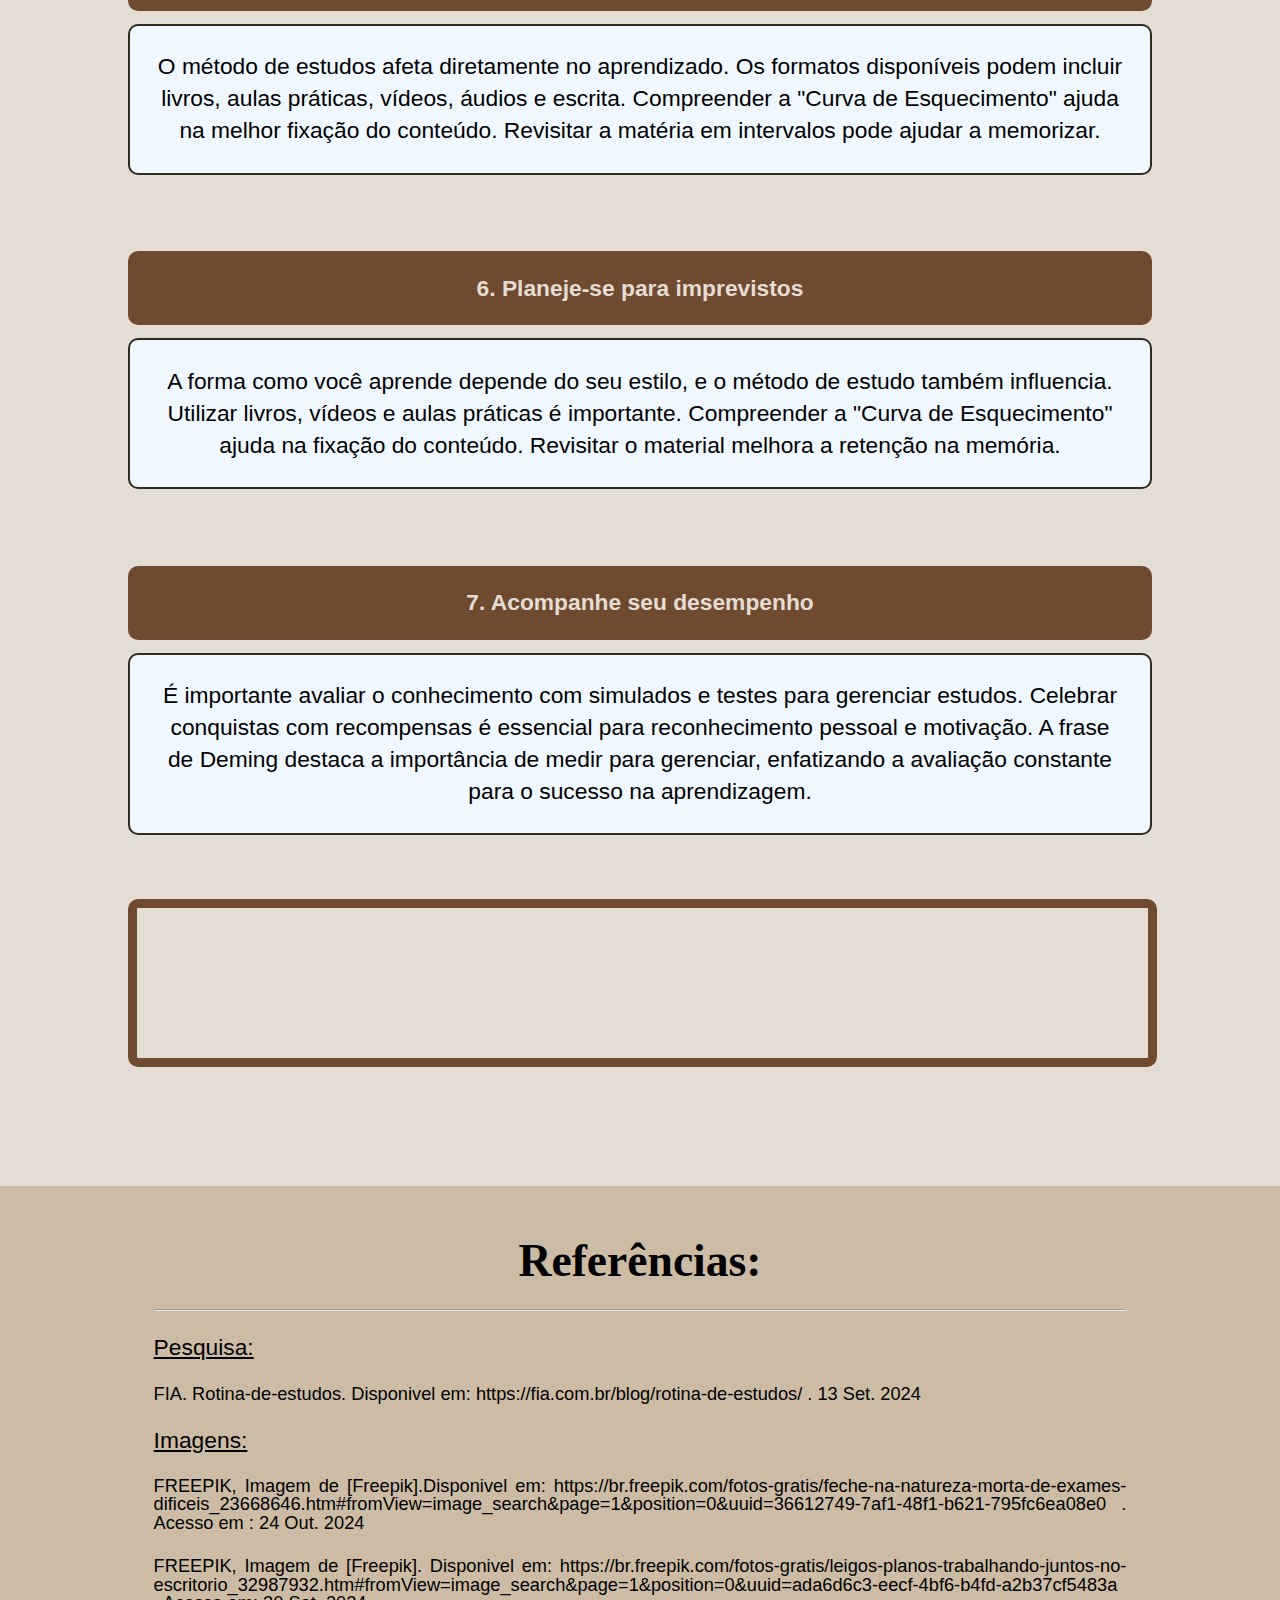
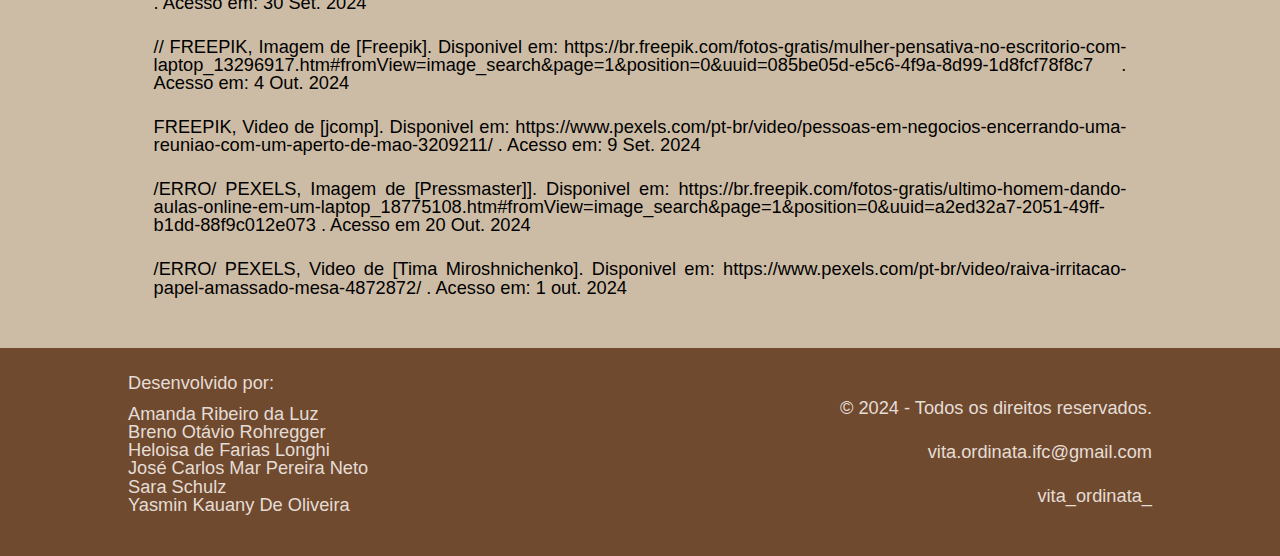
==== commit 79efb3e3: "Alterados." ====
--- a/estudosTrabalho.html
+++ b/estudosTrabalho.html
@@ -158,10 +158,10 @@
         <section class="lista">
             <h2>7 Passos para ter um rotina de estudos :</h2>
             <ul>
-                <p class="img">
+                <li>
                     <img src="./src/img.trabalhoEstudos/pensando.jpg" alt="image">
-                </p>
-                <div>
+                </li>
+                
                     <li class="left">
                         <h3>1. Defina os objetivos de estudo</h3>
                         <p>
@@ -180,8 +180,7 @@
                             horários para que você possa estudar.
                         </p>
                     </li>
-                </div>
-                <div>
+                
                     <li class="left">
                         <h3>
                             3. Estabeleça um local e horários de estudo
@@ -202,8 +201,7 @@
                             facilitar os estudos.
                         </p>
                     </li>
-                </div>
-                <div>
+             
                     <li class="left">
                         <h3>
                             5. Escolha um método de estudo
@@ -227,7 +225,7 @@
                             ajuda na fixação do conteúdo. Revisitar o material melhora a retenção na memória.
                         </p>
                     </li>
-                </div>
+           
                 <li>
                     <h3>
                         7. Acompanhe seu desempenho
--- a/CSS/style_estudosTrabalho.css
+++ b/CSS/style_estudosTrabalho.css
@@ -189,9 +189,9 @@
 	padding: 0;
 	margin: 0;
 	display: flex;
-	gap: 20px;
+	gap: 30px;
 	justify-content: right;
-	font-size: 0.8rem;
+	font-size: 1rem;
 	font-weight: bold;
 }
 
@@ -229,11 +229,10 @@
 	width: 150px;
 	border-bottom-left-radius: 1vw;
 	border-bottom-right-radius: 1vw;
-	padding: 5vw;
 }
 
 .menu li {
-	margin: 10px 0;
+	margin: 0 0 2vw 0;
 }
 
 .menu-toggle {
@@ -242,6 +241,8 @@
 
 .menu.active {
 	display: flex;
+	padding: 3vw;
+	width: 15%;
 }
 
 header nav ul li.atual a {
@@ -250,6 +251,7 @@
 	padding: 8px;
 	border-radius: 0.5rem;
 }
+
 
 
 /*==========================================
@@ -534,7 +536,7 @@
 section.lista p.video video {
 	margin: 0 10vw 4vw 10vw;
 	text-align: center;
-	width: 76%;
+	width: 79%;
 	border: #704a2f solid 9px;
 	border-radius: 10px;
 }
@@ -608,6 +610,10 @@
 		overflow-y: scroll;
 	}
 
+	header ul.menu.menu.active {
+		width: 35%;
+	}
+	
 	/*=============SECTION.INTRO===================*/
 	section.intro h2 {
 		margin: 2vw 10vw;
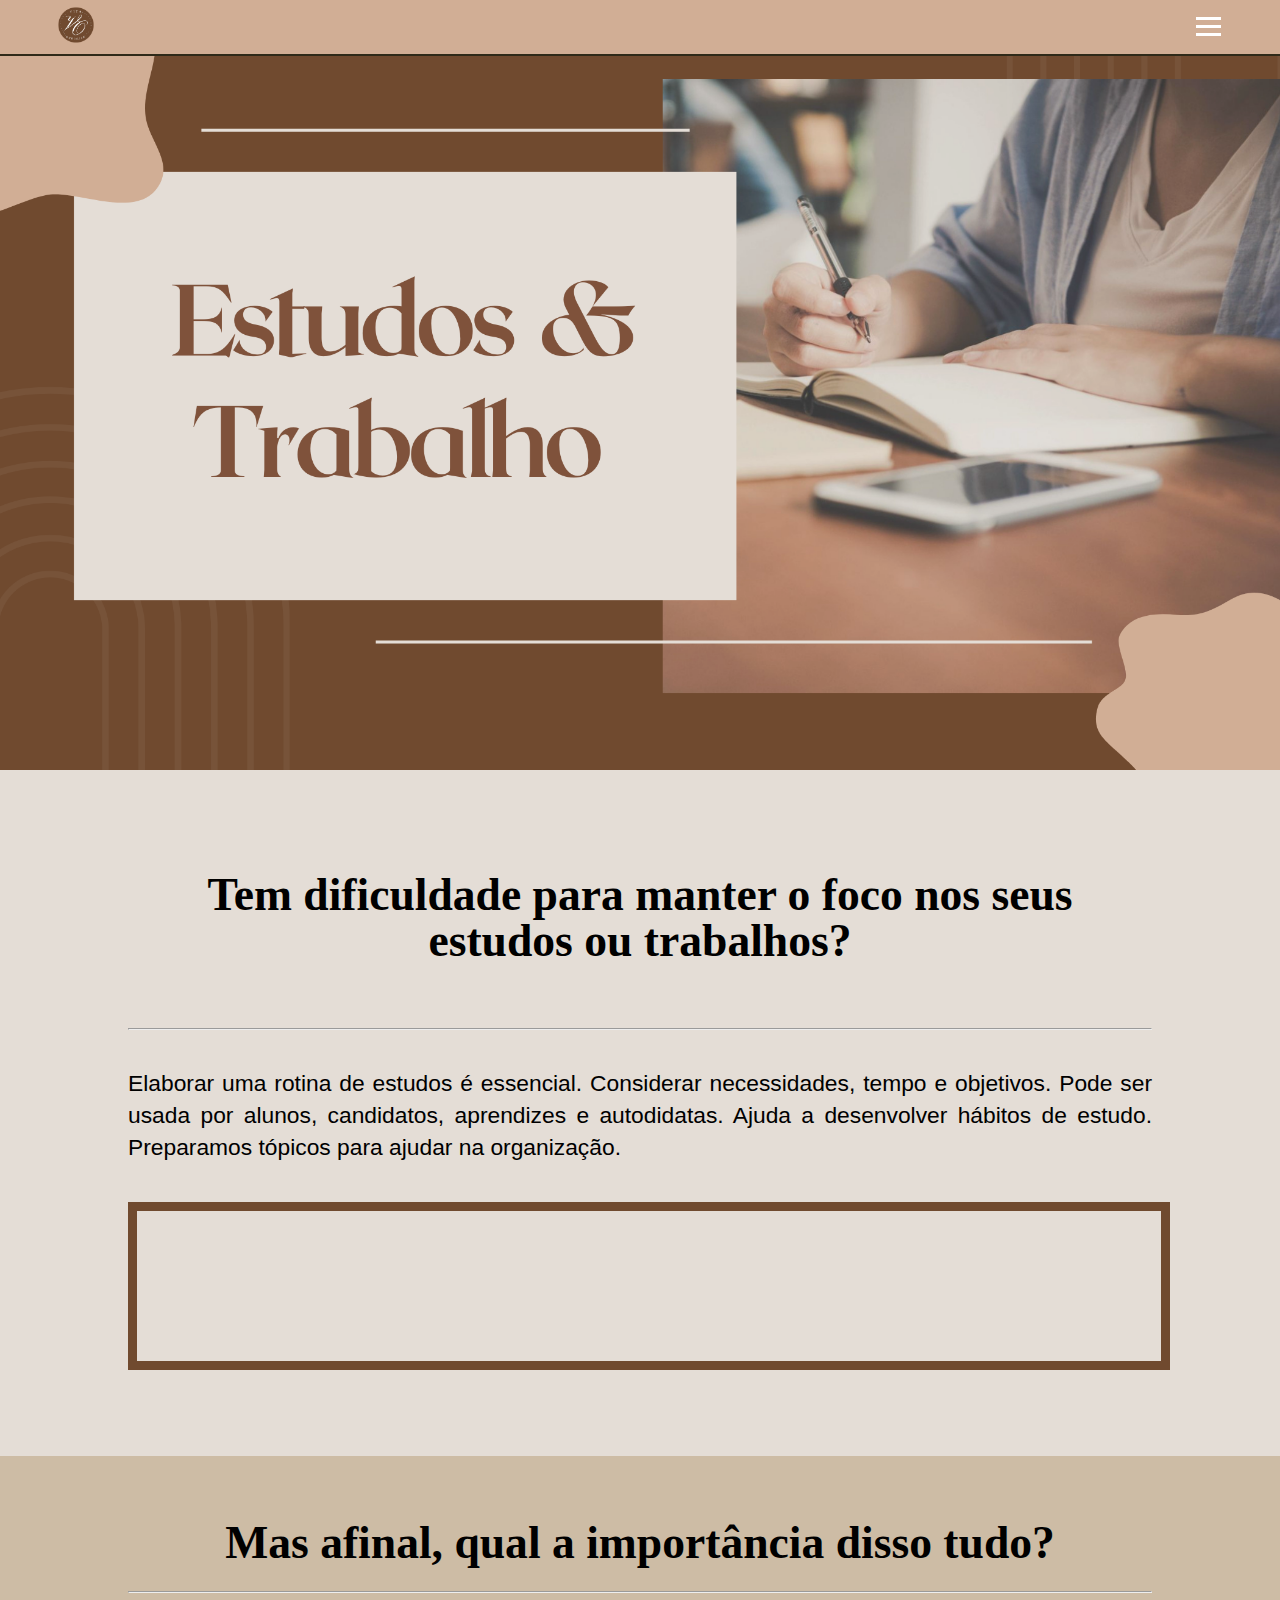
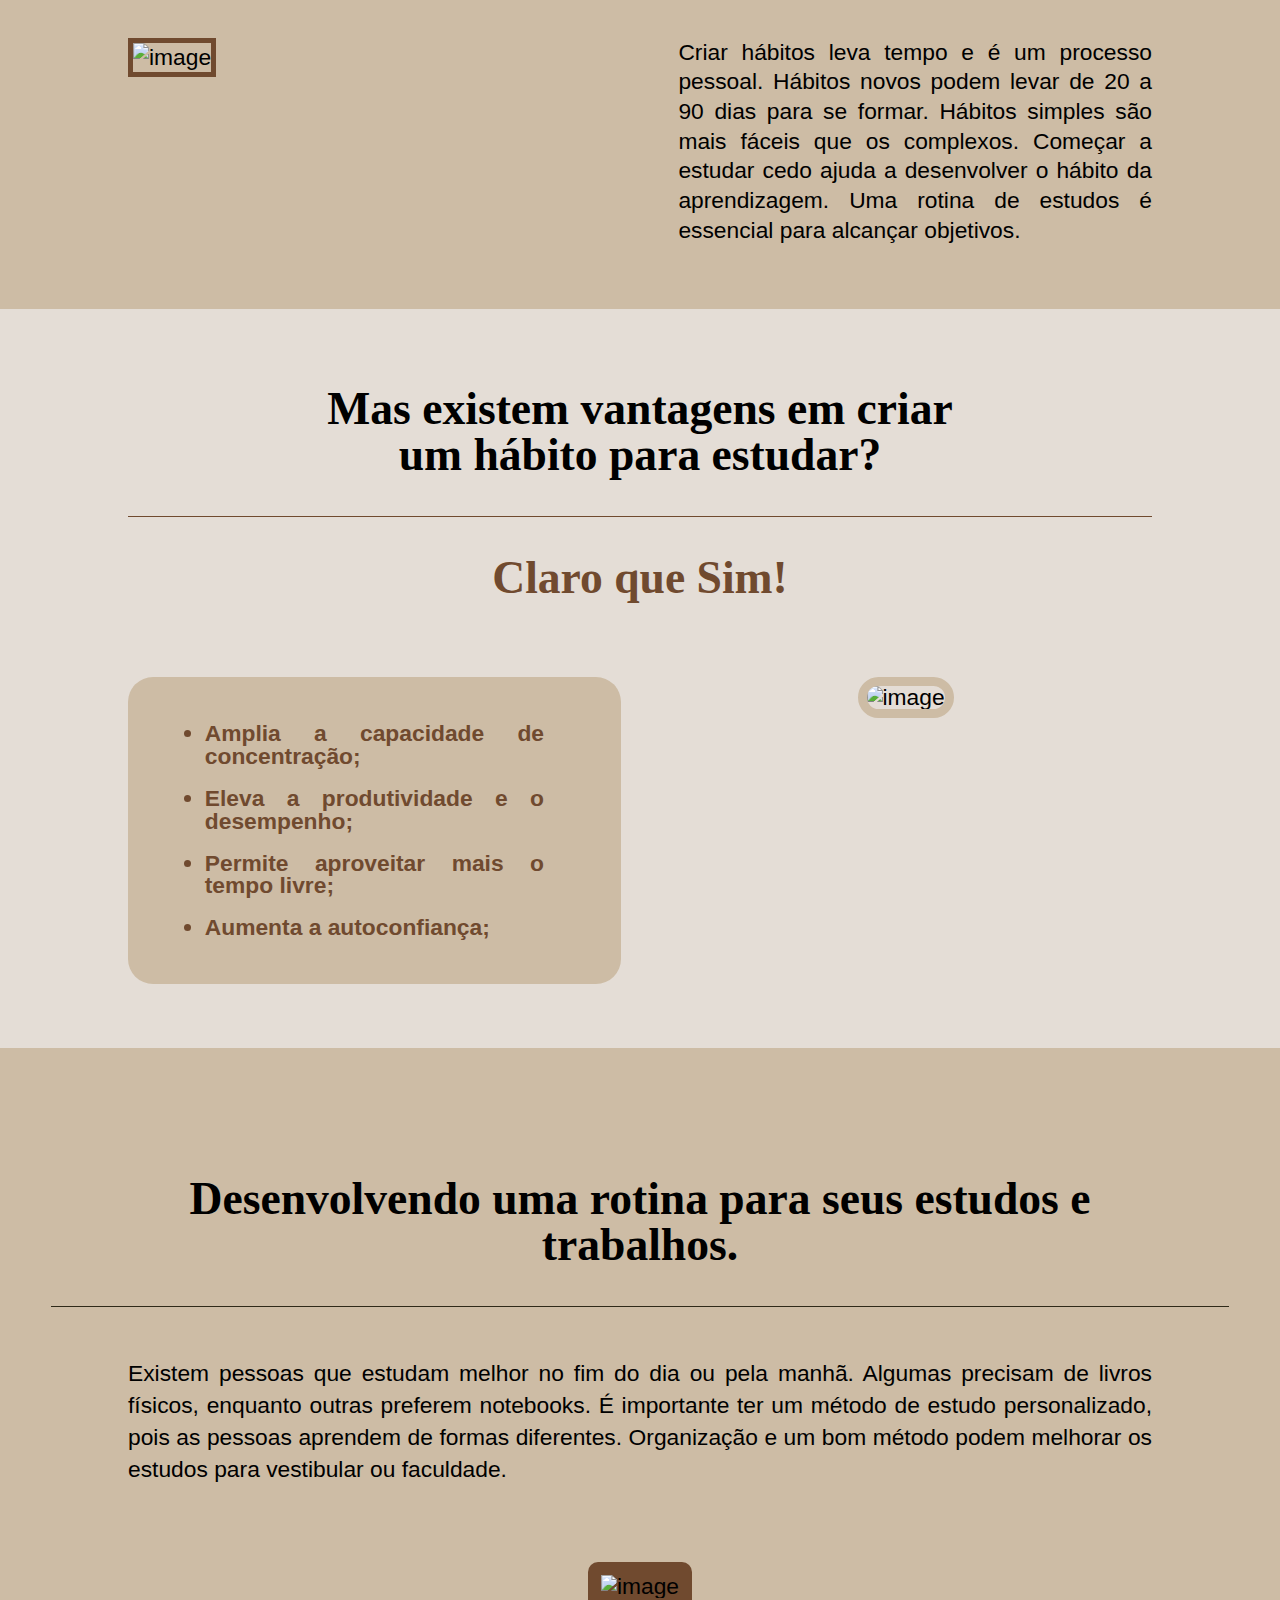
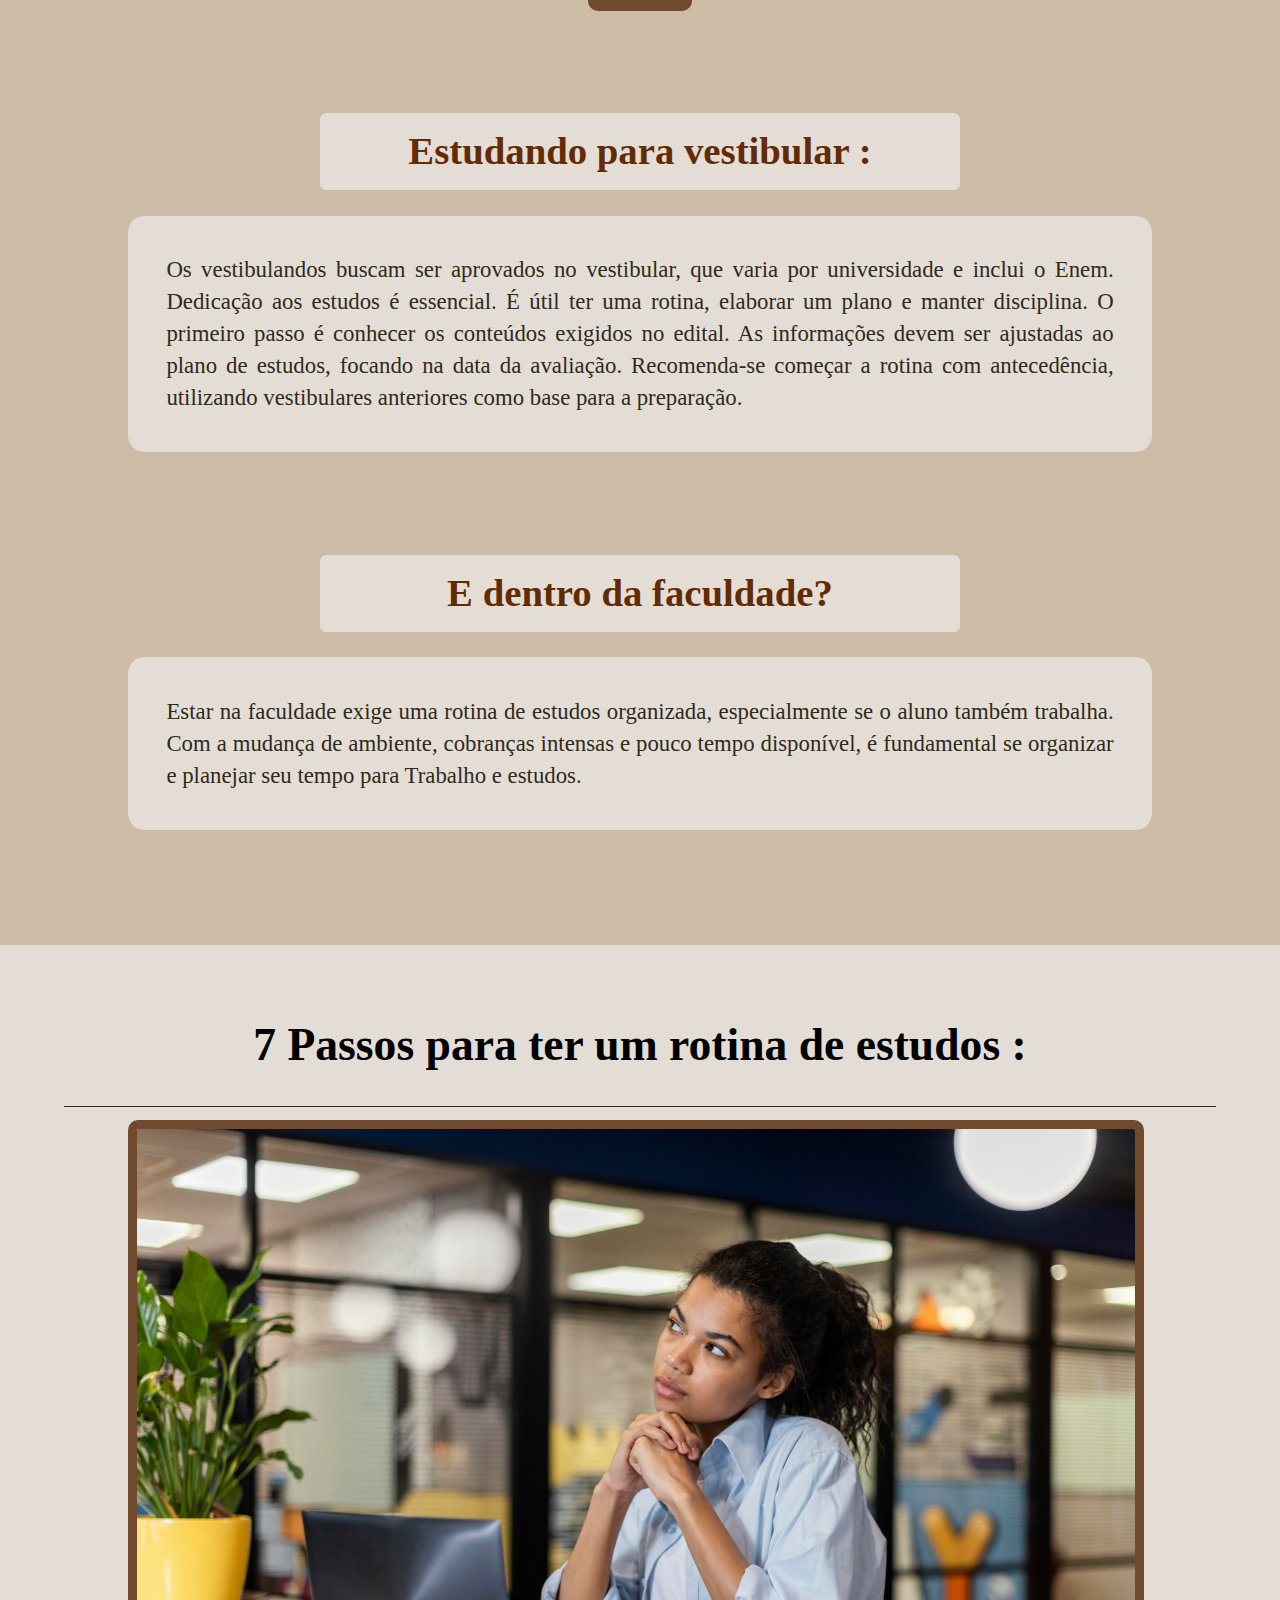
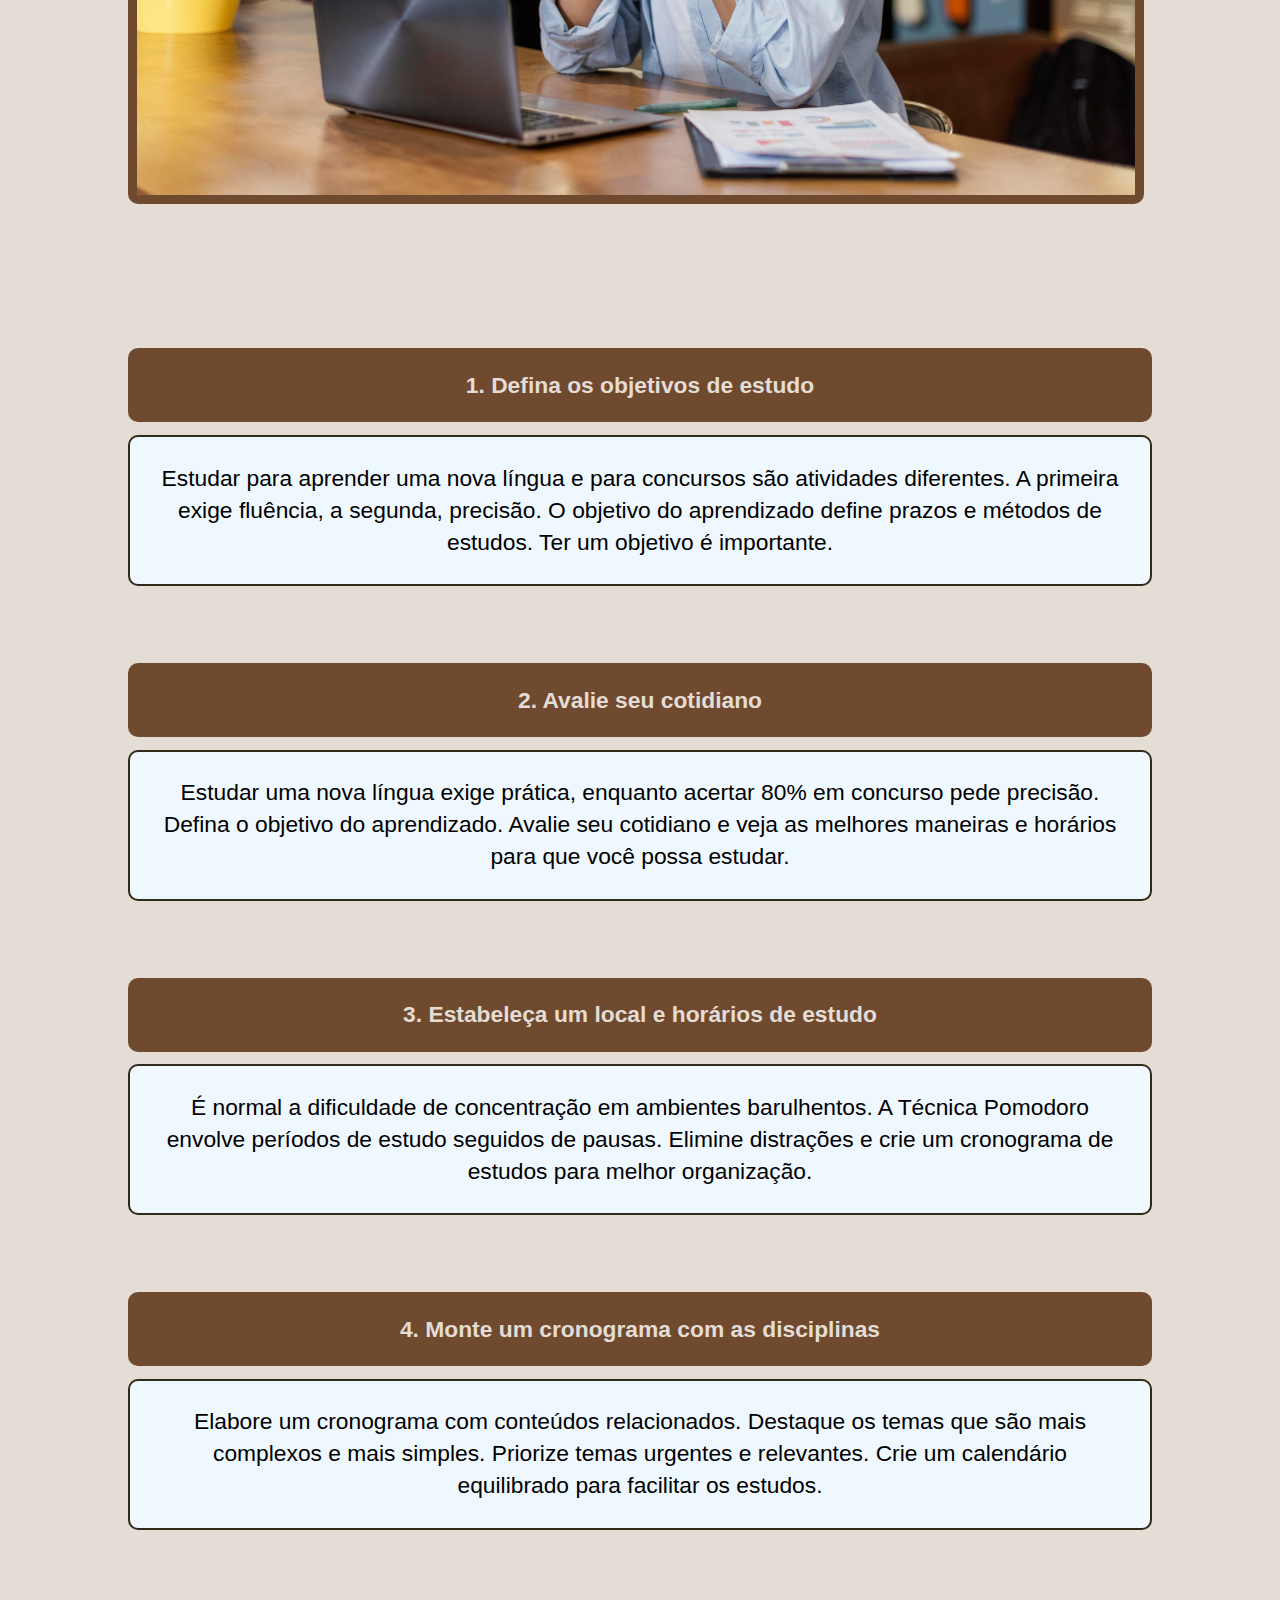
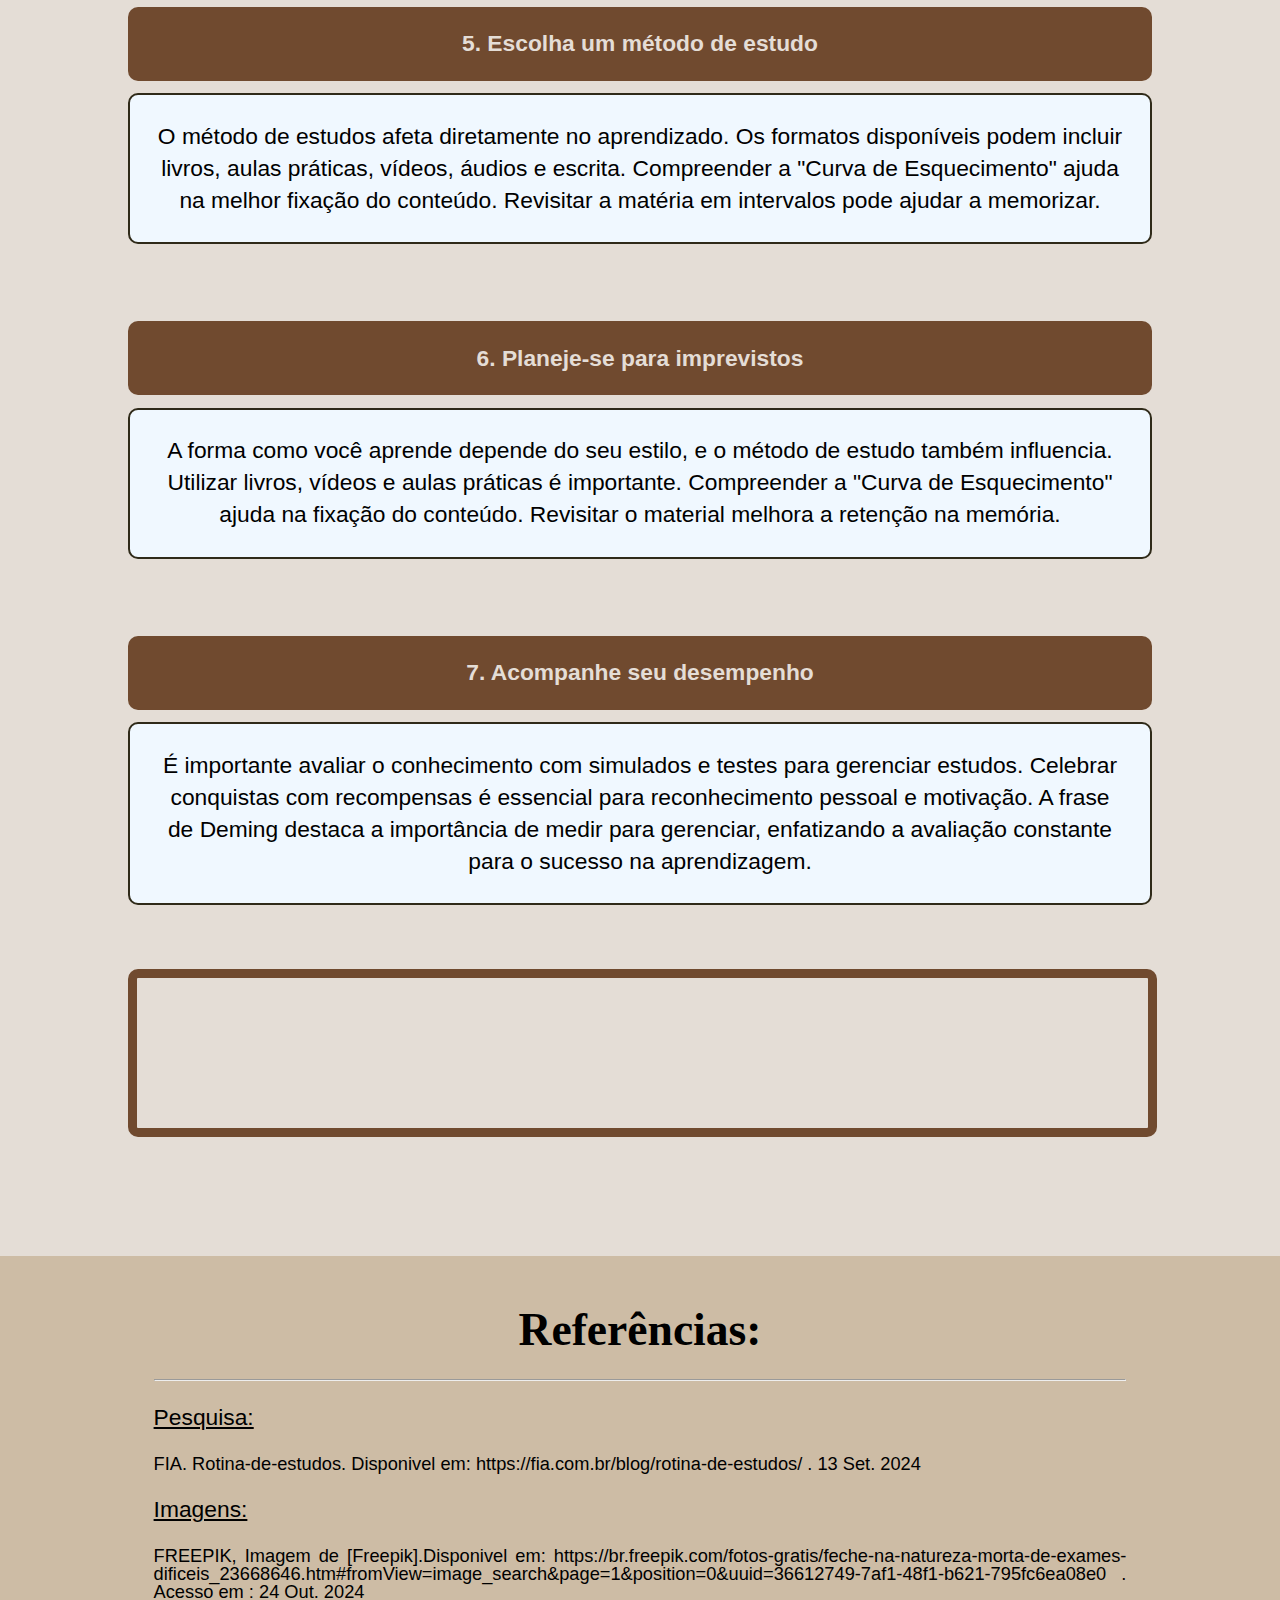
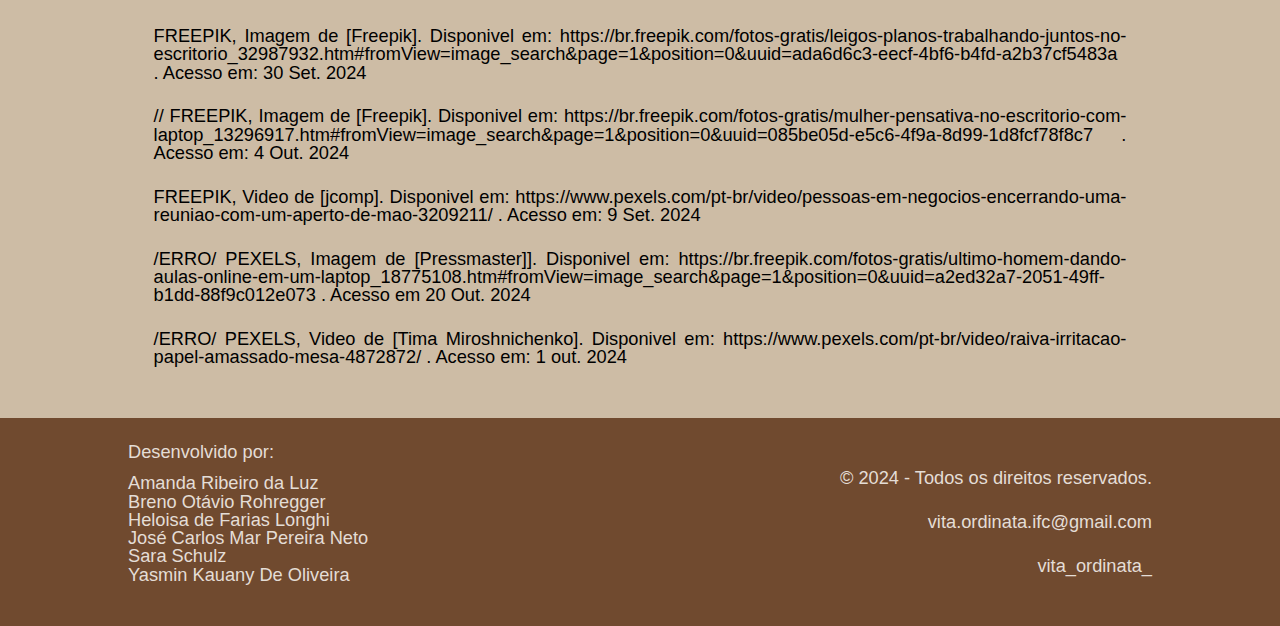
==== commit f068609f: "Estudos e trabalho alterado banner" ====
--- a/estudosTrabalho.html
+++ b/estudosTrabalho.html
@@ -51,9 +51,11 @@
         </script>
     </header>
     <main>
-        <p class="banner">
-            <img src="./src/img.trabalhoEstudos/banner.png" alt="banner">
-        </p>
+        
+        <section class="title">
+       
+        </section>
+
         <section class="intro">
             <h2>
                 Tem dificuldade para manter o foco nos seus <br> estudos ou trabalhos?
--- a/CSS/style_estudosTrabalho.css
+++ b/CSS/style_estudosTrabalho.css
@@ -174,16 +174,40 @@
 	justify-content: left;
 	width: 40px;
 	margin: 0 0 0 4vw;
-}
+	transition: transform 0.3s ease;
+	animation: 1s rolarLogo;
+ }
+ @keyframes rolarLogo{
+	0%{
+		transform: rotate(0deg);
+		margin: 0 0 0 4vw;
+	}
+	50%{
+		transform: rotate(180deg);
+		margin: 0 0 0 10vw;
+	}
+	100%{
+		transform: rotate(0deg);
+		margin: 0 0 0 4vw;
+	}
+ }
+ .navBar p img:active {
+	transform: scale(0.9); /* Reduz o tamanho quando clicado */
+	 background-color: #ffffff; /* Muda a cor ao ser clicado */
+ }
+ .navBar p img:hover {
+	box-shadow: 0px 5px 15px rgba(0, 0, 0, 0.3);
+	 transform: scale(1.1);
+ }
 
 .navbar {
 	display: flex;
 	justify-content: space-between;
 	align-items: center;
 	padding: 10px 20px;
-}
-
-.menu {
+  }
+  
+  .menu {
 	list-style: none;
 	justify-content: right;
 	padding: 0;
@@ -252,8 +276,6 @@
 	border-radius: 0.5rem;
 }
 
-
-
 /*==========================================
             	MAIN
 ============================================*/
@@ -281,8 +303,13 @@
 /*==========================================
             	Banner
 ============================================*/
-main p.banner img {
-	width: 100%;
+main section.title {
+	background-image: url("../src/img.trabalhoEstudos/banner.png");
+	height: 60vw;
+	width: 100%;
+	background-size: cover;
+	background-position: center;
+	position:static;
 }
 
 /*==========================================
@@ -495,6 +522,9 @@
 	padding: 2vw;
 	border-radius: 10px;
 }
+section.lista ul li img {
+	margin: 1vw 10vw 5vw 10vw;
+	}
 
 section.lista ul li p {
 	text-align: center;
